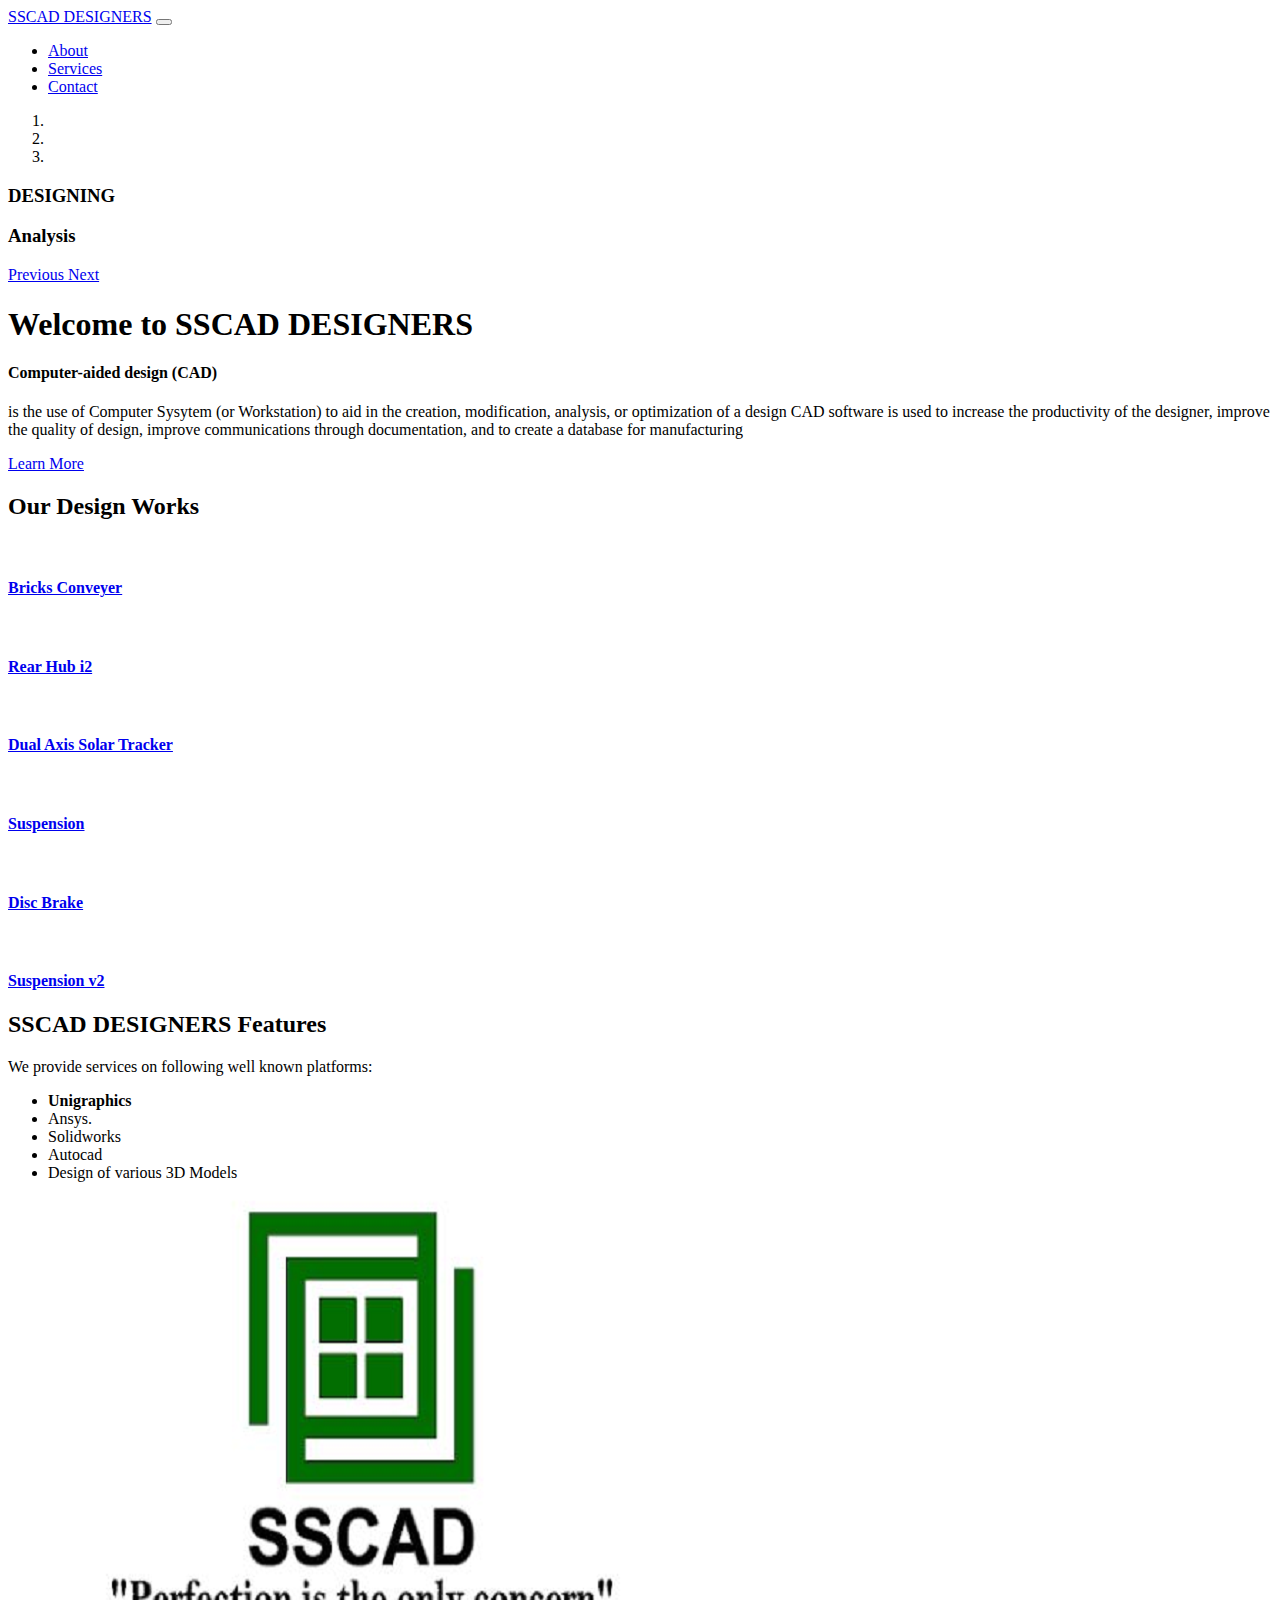
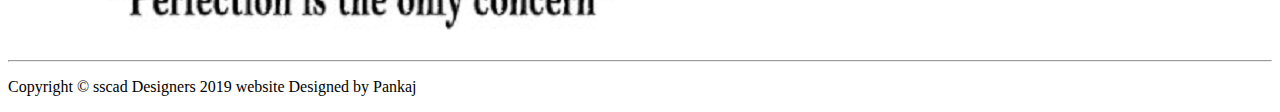
==== index.html @ 49ea06be "new logo" ====
<!DOCTYPE html>
<html lang="en">

  <head>

    <meta charset="utf-8">
    <meta name="viewport" content="width=device-width, initial-scale=1, shrink-to-fit=no">
    <meta name="description" content="">
    <meta name="author" content="">

    <title>SSCAD DESIGNERS</title>

    <!-- Bootstrap core CSS -->
    <link href="vendor/bootstrap/css/bootstrap.min.css" rel="stylesheet">

    <!-- Custom styles for this template -->
    <link href="css/modern-business.css" rel="stylesheet">

  </head>

  <body>

    <!-- Navigation -->
    <nav class="navbar fixed-top navbar-expand-lg navbar-dark bg-dark fixed-top">
      <div class="container">
        <a class="navbar-brand" href="index.html">SSCAD DESIGNERS</a>
        <button class="navbar-toggler navbar-toggler-right" type="button" data-toggle="collapse" data-target="#navbarResponsive" aria-controls="navbarResponsive" aria-expanded="false" aria-label="Toggle navigation">
          <span class="navbar-toggler-icon"></span>
        </button>
        <div class="collapse navbar-collapse" id="navbarResponsive">
          <ul class="navbar-nav ml-auto">
            <li class="nav-item">
              <a class="nav-link" href="about.html">About</a>
            </li>
            <li class="nav-item">
              <a class="nav-link" href="services.html">Services</a>
            </li>
            <li class="nav-item">
              <a class="nav-link" href="contact.html">Contact</a>
            </li>
           
          </ul>
        </div>
      </div>
    </nav>

    <header>
      <div id="carouselExampleIndicators" class="carousel slide" data-ride="carousel">
        <ol class="carousel-indicators">
          <li data-target="#carouselExampleIndicators" data-slide-to="0" class="active"></li>
          <li data-target="#carouselExampleIndicators" data-slide-to="1"></li>
          <li data-target="#carouselExampleIndicators" data-slide-to="2"></li>
        </ol>
        <div class="carousel-inner" role="listbox">
          <!-- Slide One - Set the background image for this slide in the line below -->
          <div class="carousel-item active" style="background-image: url('./img/front.jpg');">
            <div class="carousel-caption d-none d-md-block">
              <h3 style="color: black; font-weight=bold;">DESIGNING</h3>
  
            </div>
          </div>
          <!-- Slide Two - Set the background image for this slide in the line below -->
          <div class="carousel-item" style="background-image: url('./img/ana.jpg');">
            <div class="carousel-caption d-none d-md-block">
              <h3 style="color: black; font-weight=bold;">Analysis</h3>
             
            </div>
          </div>
          <!-- Slide Three - Set the background image for this slide in the line below -->
          <div class="carousel-item" style="background-image: url('./img/cog.jpg');">
            <div class="carousel-caption d-none d-md-block">
              
            </div>
          </div>
        </div>
        <a class="carousel-control-prev" href="#carouselExampleIndicators" role="button" data-slide="prev">
          <span class="carousel-control-prev-icon" aria-hidden="true"></span>
          <span class="sr-only">Previous</span>
        </a>
        <a class="carousel-control-next" href="#carouselExampleIndicators" role="button" data-slide="next">
          <span class="carousel-control-next-icon" aria-hidden="true"></span>
          <span class="sr-only">Next</span>
        </a>
      </div>
    </header>

    <!-- Page Content -->
    <div class="container">

      <h1 class="my-4">Welcome to SSCAD DESIGNERS</h1>

      <!-- Marketing Icons Section -->
      <div class="row">
        <div class="col-lg-4 mb-4">
          <div class="card h-100">
            <h4 class="card-header">Computer-aided design (CAD) </h4>
            <div class="card-body">
              <p class="card-text"> is the use of Computer Sysytem  (or Workstation) to aid in the creation, modification, analysis, or optimization of a design  CAD software is used to increase the productivity of the designer, improve the quality of design, improve communications through documentation, and to create a database for manufacturing </p>
            </div>
            <div class="card-footer">
              <a href="#" class="btn btn-primary">Learn More</a>
            </div>
          </div>
        </div>
        </div>
      </div>
      <!-- /.row -->

      <!-- Portfolio Section -->
      <h2>Our Design Works</h2>

      <div class="row">
        <div class="col-lg-4 col-sm-6 portfolio-item">
          <div class="card h-100">
            <a href="#"><img class="card-img-top" src="./img/bricks2.jpg" alt=""></a>
            <div class="card-body">
              <h4 class="card-title">
                <a href="#">Bricks Conveyer</a>
              </h4>
              <p class="card-text"></p>
            </div>
          </div>
        </div>
        <div class="col-lg-4 col-sm-6 portfolio-item">
          <div class="card h-100">
            <a href="#"><img class="card-img-top" src="./img/rear.jpg" alt=""></a>
            <div class="card-body">
              <h4 class="card-title">
                <a href="#">Rear Hub i2</a>
              </h4>
              <p class="card-text"></p>
            </div>
          </div>
        </div>
        <div class="col-lg-4 col-sm-6 portfolio-item">
          <div class="card h-100">
            <a href="#"><img class="card-img-top" src="./img/solar.png" alt=""></a>
            <div class="card-body">
              <h4 class="card-title">
                <a href="#">Dual Axis Solar Tracker</a>
              </h4>
              <p class="card-text"></p>
            </div>
          </div>
        </div>
        <div class="col-lg-4 col-sm-6 portfolio-item">
          <div class="card h-100">
            <a href="#"><img class="card-img-top" src="./img/susp.jpg" alt=""></a>
            <div class="card-body">
              <h4 class="card-title">
                <a href="#">Suspension</a>
              </h4>
			  <p class="card-text"></p>            </div>
          </div>
        </div>
        <div class="col-lg-4 col-sm-6 portfolio-item">
          <div class="card h-100">
            <a href="#"><img class="card-img-top" src="./img/disc.jpg" alt=""></a>
            <div class="card-body">
              <h4 class="card-title">
                <a href="#">Disc Brake</a>
              </h4>
			  <p class="card-text"></p>
			  </div>
          </div>
        </div>
        <div class="col-lg-4 col-sm-6 portfolio-item">
          <div class="card h-100">
            <a href="#"><img class="card-img-top" src="./img/ssp2.png" alt=""></a>
            <div class="card-body">
              <h4 class="card-title">
                <a href="#">Suspension v2</a>
              </h4>
           <p class="card-text"></p>
	       </div>
          </div>
        </div>
      </div>
      <!-- /.row -->

      <!-- Features Section -->
      <div class="row">
        <div class="col-lg-6">
          <h2>SSCAD DESIGNERS Features</h2>
          <p>We provide services on following well known platforms:</p>
          <ul>
            <li>
              <strong>Unigraphics</strong>
            </li>
            <li>Ansys.</li>
            <li>Solidworks</li>
            <li>Autocad</li>
            <li>Design of various 3D Models </li>
          </ul>
              </div>
        <div class="col-lg-6">
          <img class="img-fluid rounded" src="./img/logo1.png" alt="">
        </div>
      </div>
      <!-- /.row -->

      <hr>

      <!-- Call to Action Section -->
      

    </div>
    <!-- /.container -->

    <!-- Footer -->
    <footer class="py-5 bg-dark">
      <div class="container">
        <p class="m-0 text-center text-white">Copyright &copy; sscad Designers 2019  website Designed by Pankaj </p>
      </div>
      <!-- /.container -->
    </footer>

    <!-- Bootstrap core JavaScript -->
    <script src="vendor/jquery/jquery.min.js"></script>
    <script src="vendor/bootstrap/js/bootstrap.bundle.min.js"></script>

  </body>

</html>
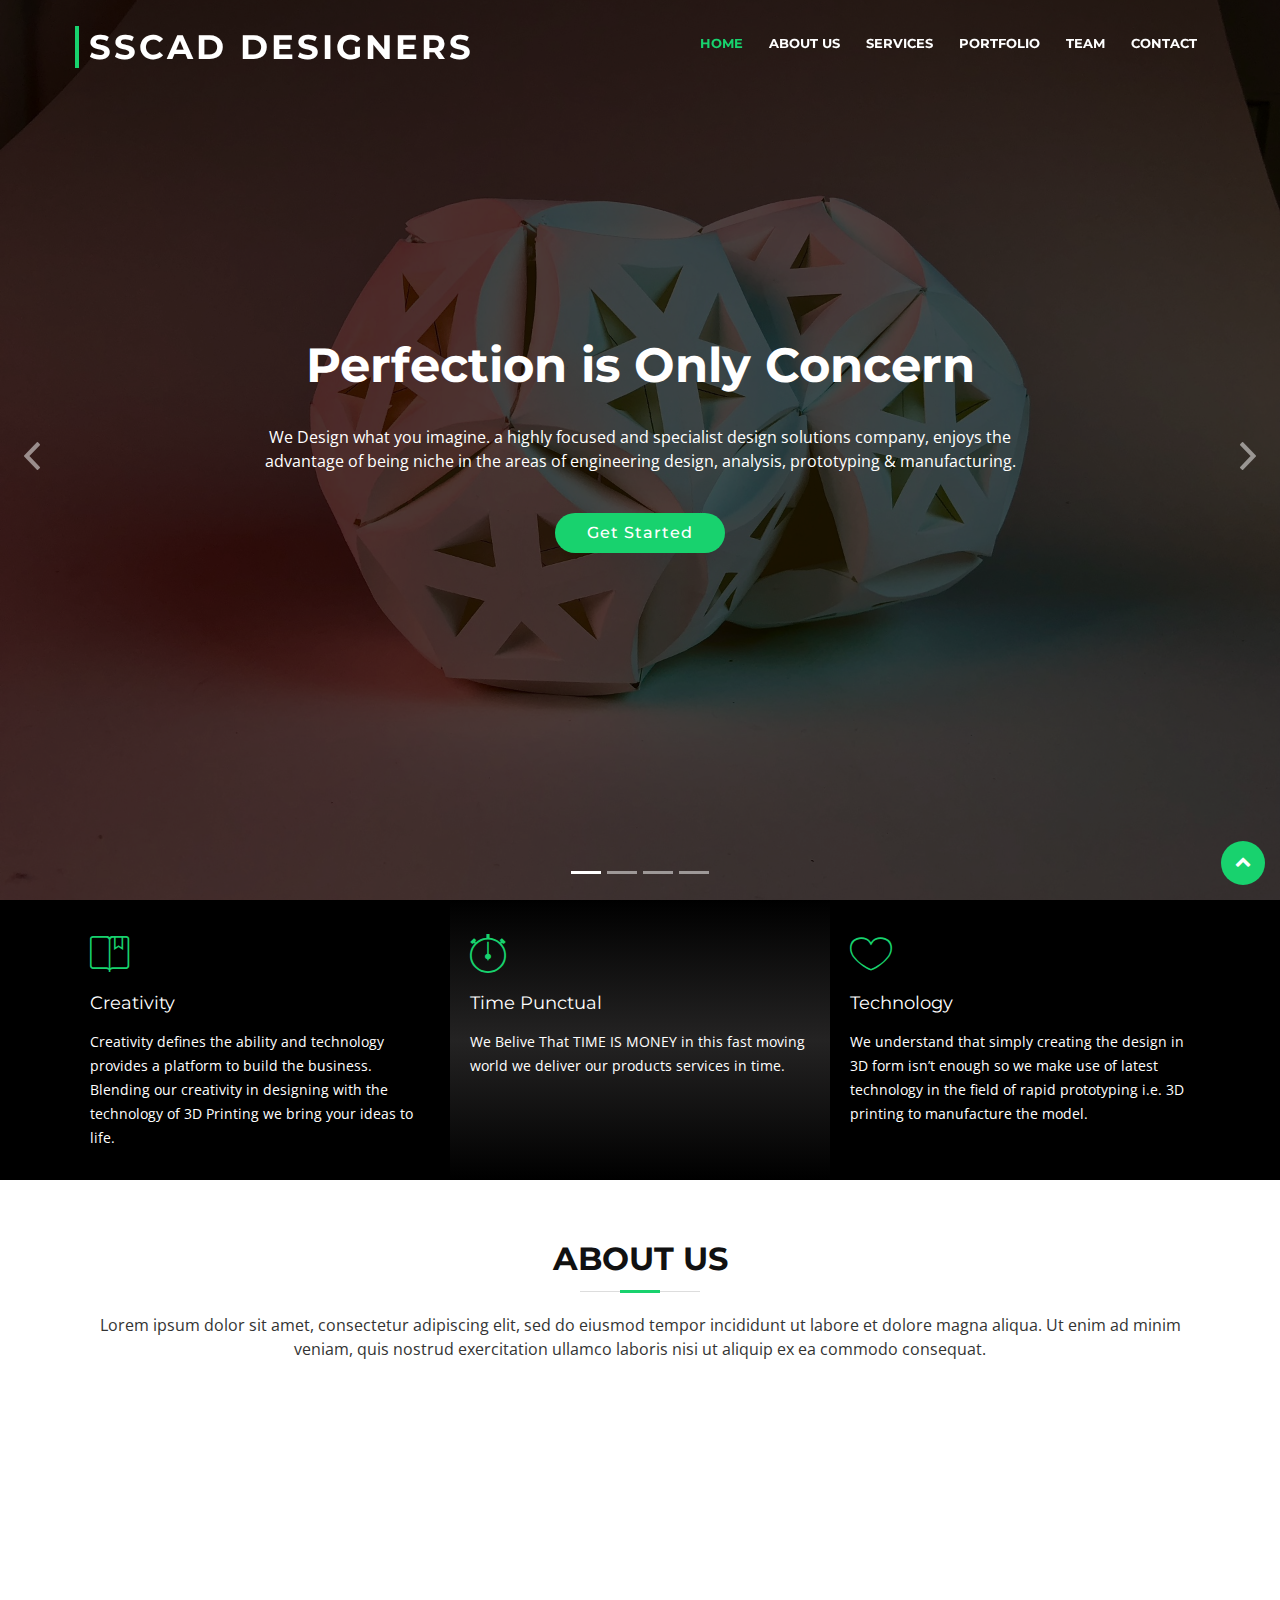
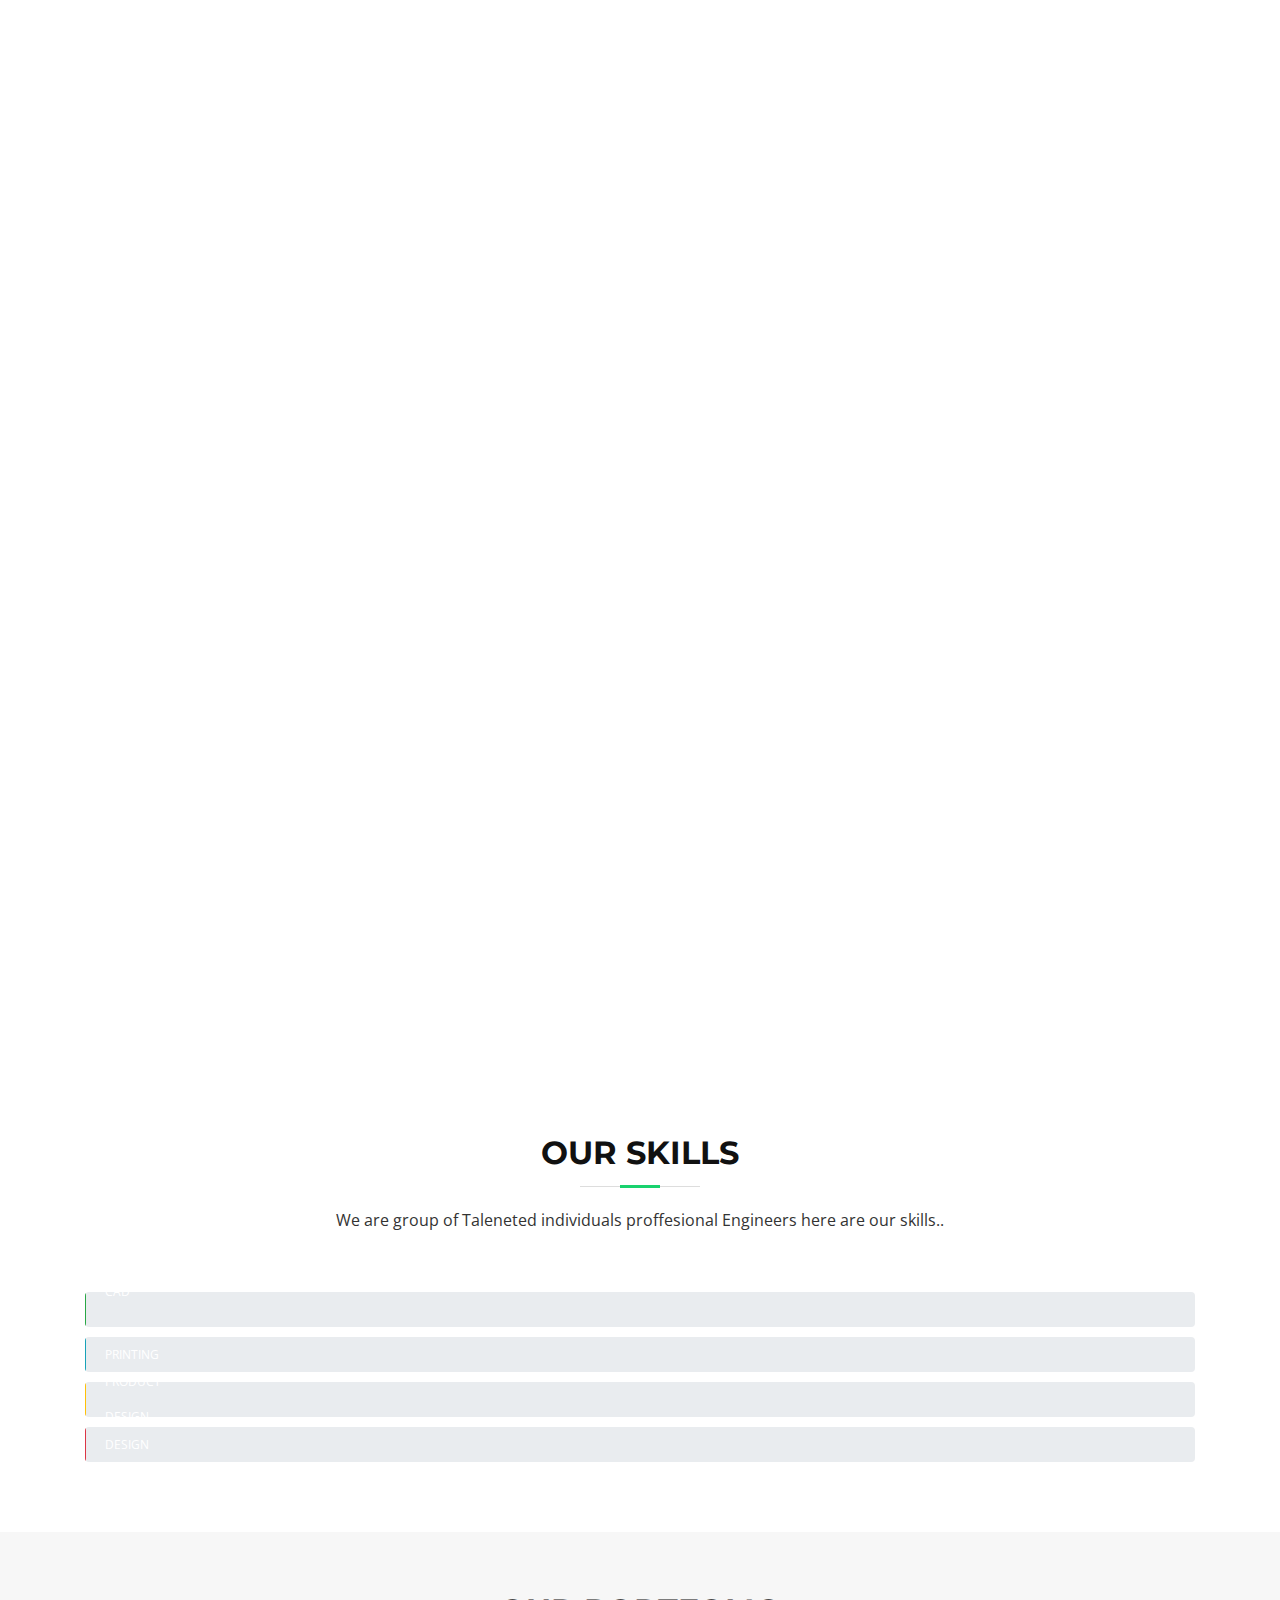
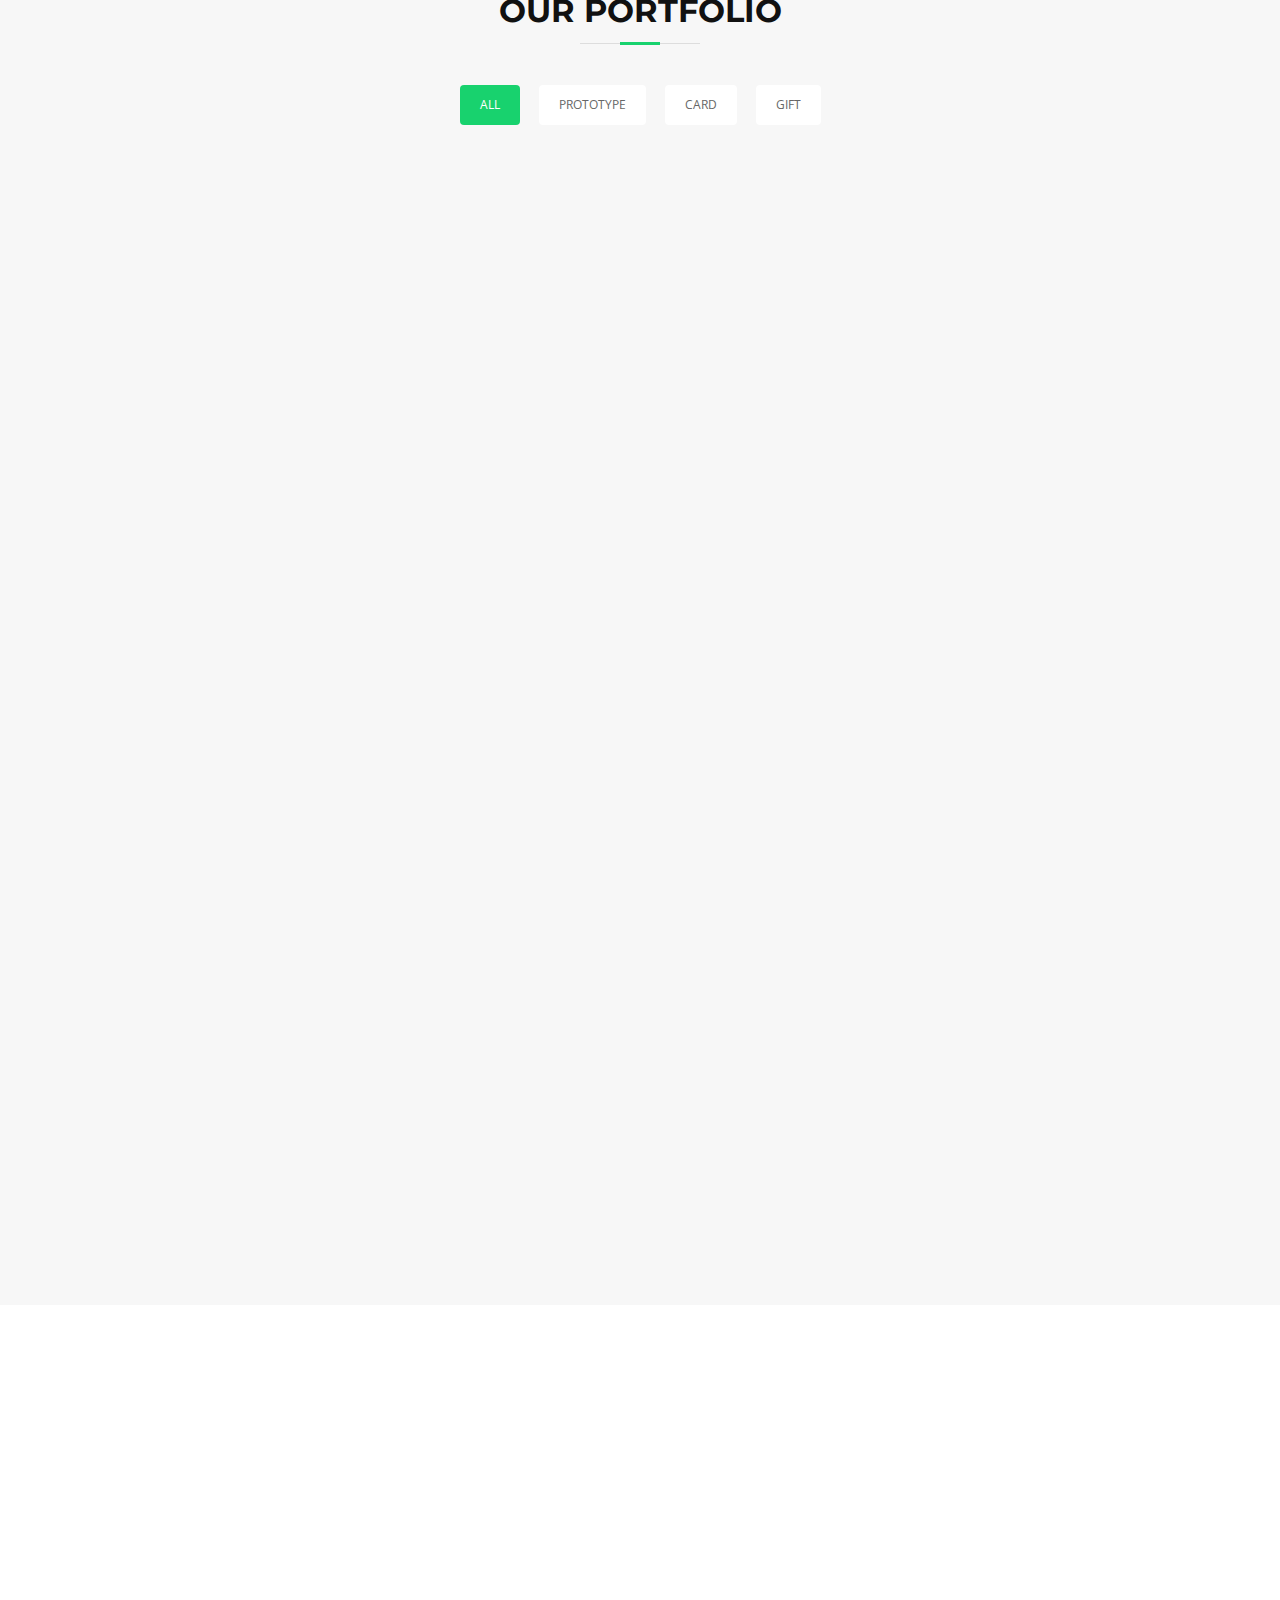
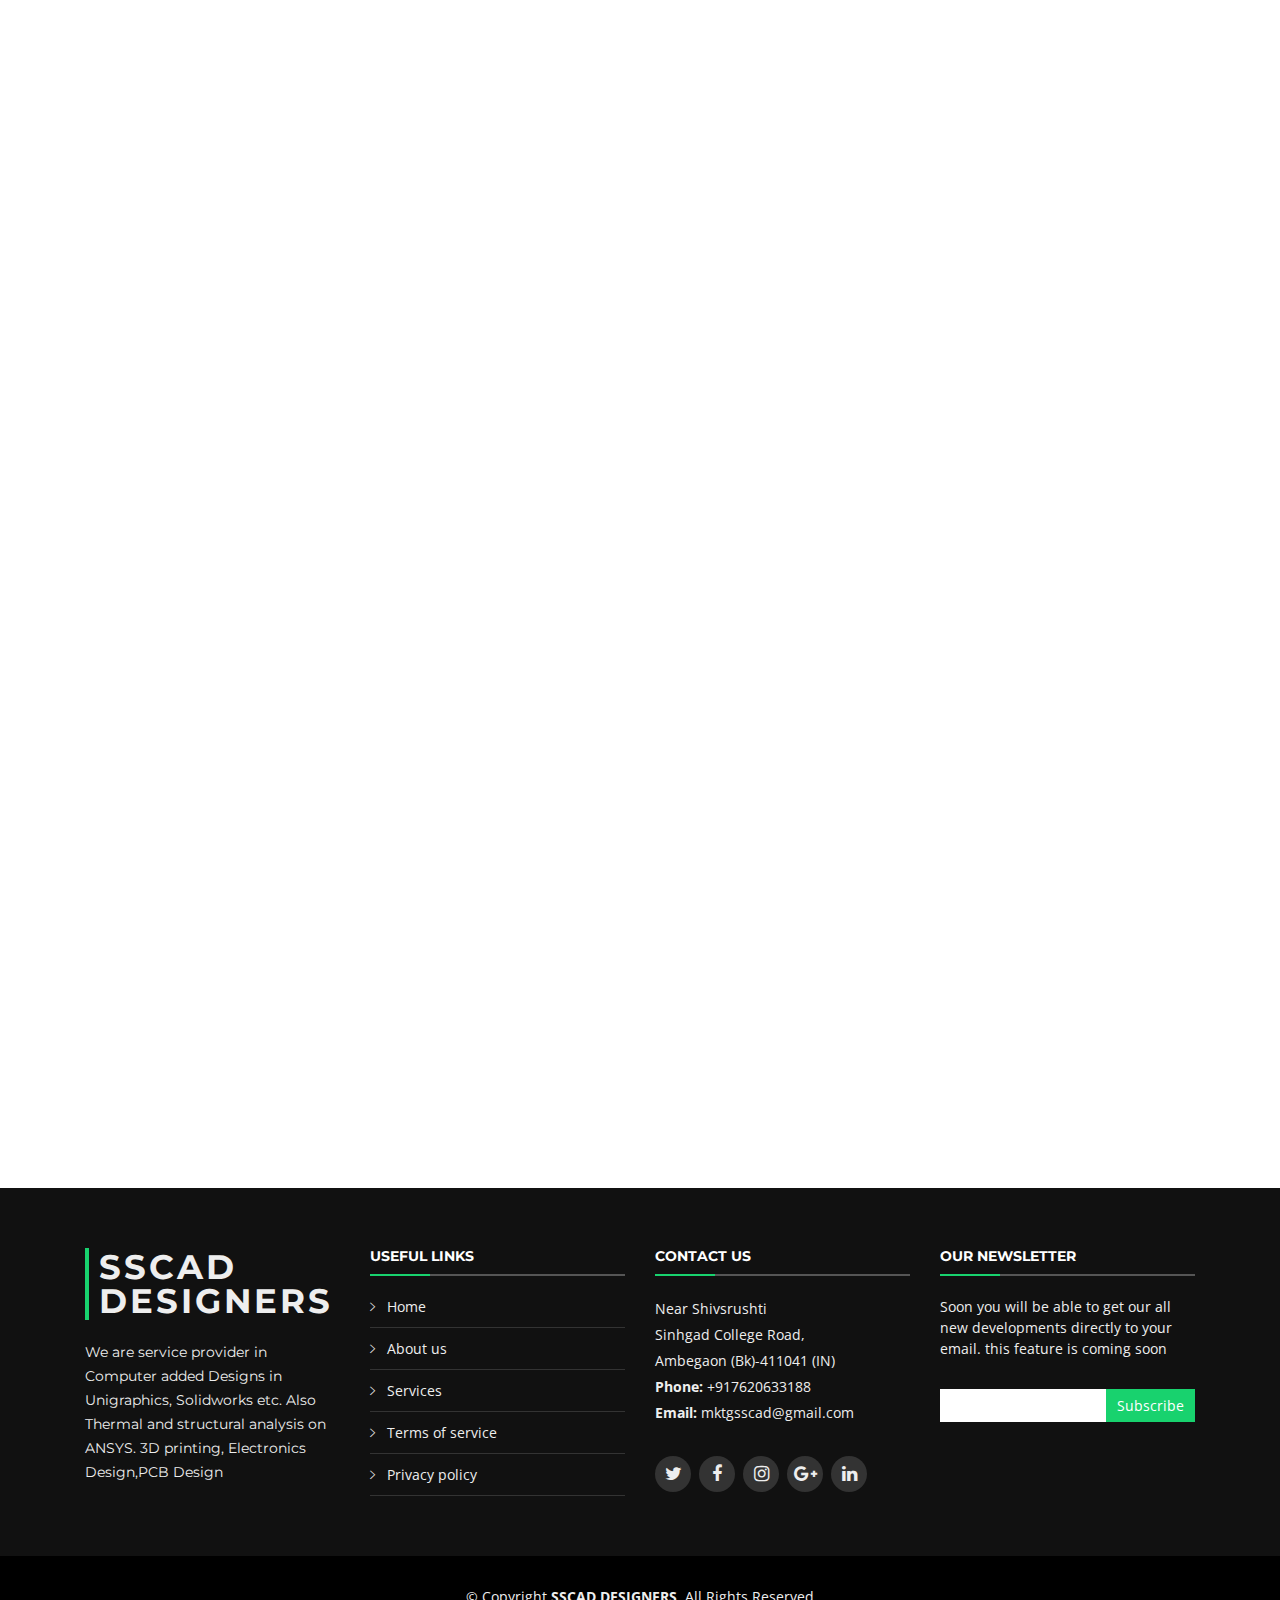
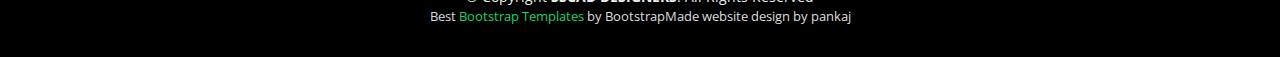
==== commit 02e23eb6: "new site online" ====
--- a/index.html
+++ b/index.html
@@ -1,224 +1,701 @@
 <!DOCTYPE html>
 <html lang="en">
-
-  <head>
-
-    <meta charset="utf-8">
-    <meta name="viewport" content="width=device-width, initial-scale=1, shrink-to-fit=no">
-    <meta name="description" content="">
-    <meta name="author" content="">
-
-    <title>SSCAD DESIGNERS</title>
-
-    <!-- Bootstrap core CSS -->
-    <link href="vendor/bootstrap/css/bootstrap.min.css" rel="stylesheet">
-
-    <!-- Custom styles for this template -->
-    <link href="css/modern-business.css" rel="stylesheet">
-
-  </head>
-
-  <body>
-
-    <!-- Navigation -->
-    <nav class="navbar fixed-top navbar-expand-lg navbar-dark bg-dark fixed-top">
-      <div class="container">
-        <a class="navbar-brand" href="index.html">SSCAD DESIGNERS</a>
-        <button class="navbar-toggler navbar-toggler-right" type="button" data-toggle="collapse" data-target="#navbarResponsive" aria-controls="navbarResponsive" aria-expanded="false" aria-label="Toggle navigation">
-          <span class="navbar-toggler-icon"></span>
-        </button>
-        <div class="collapse navbar-collapse" id="navbarResponsive">
-          <ul class="navbar-nav ml-auto">
-            <li class="nav-item">
-              <a class="nav-link" href="about.html">About</a>
-            </li>
-            <li class="nav-item">
-              <a class="nav-link" href="services.html">Services</a>
-            </li>
-            <li class="nav-item">
-              <a class="nav-link" href="contact.html">Contact</a>
-            </li>
-           
-          </ul>
-        </div>
-      </div>
-    </nav>
-
-    <header>
-      <div id="carouselExampleIndicators" class="carousel slide" data-ride="carousel">
-        <ol class="carousel-indicators">
-          <li data-target="#carouselExampleIndicators" data-slide-to="0" class="active"></li>
-          <li data-target="#carouselExampleIndicators" data-slide-to="1"></li>
-          <li data-target="#carouselExampleIndicators" data-slide-to="2"></li>
-        </ol>
+<head>
+  <meta charset="utf-8">
+  <title>SSCAD DESIGNERS</title>
+  <meta content="width=device-width, initial-scale=1.0" name="viewport">
+  <meta content="" name="keywords">
+  <meta content="" name="description">
+
+  <!-- Favicons -->
+  <link href="img/favicon.png" rel="icon">
+  <link href="img/apple-touch-icon.png" rel="apple-touch-icon">
+
+  <!-- Google Fonts -->
+  <link href="https://fonts.googleapis.com/css?family=Open+Sans:300,300i,400,400i,700,700i|Montserrat:300,400,500,700" rel="stylesheet">
+
+  <!-- Bootstrap CSS File -->
+  <link href="lib/bootstrap/css/bootstrap.min.css" rel="stylesheet">
+
+  <!-- Libraries CSS Files -->
+  <link href="lib/font-awesome/css/font-awesome.min.css" rel="stylesheet">
+  <link href="lib/animate/animate.min.css" rel="stylesheet">
+  <link href="lib/ionicons/css/ionicons.min.css" rel="stylesheet">
+  <link href="lib/owlcarousel/assets/owl.carousel.min.css" rel="stylesheet">
+  <link href="lib/lightbox/css/lightbox.min.css" rel="stylesheet">
+
+  <!-- Main Stylesheet File -->
+  <link href="css/style.css" rel="stylesheet">
+
+  <!-- =======================================================
+    Theme Name: BizPage
+    Theme URL: https://bootstrapmade.com/bizpage-bootstrap-business-template/
+    Author: BootstrapMade.com
+    License: https://bootstrapmade.com/license/
+  ======================================================= -->
+</head>
+
+<body>
+
+  <!--==========================
+    Header
+  ============================-->
+  <header id="header">
+    <div class="container-fluid">
+
+      <div id="logo" class="pull-left">
+        <h1><a href="#intro" class="scrollto">SSCAD DESIGNERS</a></h1>
+        <!-- Uncomment below if you prefer to use an image logo -->
+        <!-- <a href="#intro"><img src="img/logo.png" alt="" title="" /></a>-->
+      </div>
+
+      <nav id="nav-menu-container">
+        <ul class="nav-menu">
+          <li class="menu-active"><a href="#intro">Home</a></li>
+          <li><a href="#about">About Us</a></li>
+          <li><a href="#services">Services</a></li>
+          <li><a href="#portfolio">Portfolio</a></li>
+          <li><a href="#team">Team</a></li>
+         
+          <li><a href="#contact">Contact</a></li>
+        </ul>
+      </nav><!-- #nav-menu-container -->
+    </div>
+  </header><!-- #header -->
+
+  <!--==========================
+    Intro Section
+  ============================-->
+  <section id="intro">
+    <div class="intro-container">
+      <div id="introCarousel" class="carousel  slide carousel-fade" data-ride="carousel">
+
+        <ol class="carousel-indicators"></ol>
+
         <div class="carousel-inner" role="listbox">
-          <!-- Slide One - Set the background image for this slide in the line below -->
-          <div class="carousel-item active" style="background-image: url('./img/front.jpg');">
-            <div class="carousel-caption d-none d-md-block">
-              <h3 style="color: black; font-weight=bold;">DESIGNING</h3>
-  
-            </div>
-          </div>
-          <!-- Slide Two - Set the background image for this slide in the line below -->
-          <div class="carousel-item" style="background-image: url('./img/ana.jpg');">
-            <div class="carousel-caption d-none d-md-block">
-              <h3 style="color: black; font-weight=bold;">Analysis</h3>
-             
-            </div>
-          </div>
-          <!-- Slide Three - Set the background image for this slide in the line below -->
-          <div class="carousel-item" style="background-image: url('./img/cog.jpg');">
-            <div class="carousel-caption d-none d-md-block">
-              
-            </div>
-          </div>
-        </div>
-        <a class="carousel-control-prev" href="#carouselExampleIndicators" role="button" data-slide="prev">
-          <span class="carousel-control-prev-icon" aria-hidden="true"></span>
+
+          <div class="carousel-item active" style="background-image: url('img/intro-carousel/1.jpg');">
+            <div class="carousel-container">
+              <div class="carousel-content">
+                <h2>Perfection is Only Concern</h2>
+                <p>We Design what you imagine. a highly focused and specialist design solutions company, enjoys the advantage of being niche in the areas of engineering design, analysis, prototyping & manufacturing. </p>
+                <a href="#featured-services" class="btn-get-started scrollto">Get Started</a>
+              </div>
+            </div>
+          </div>
+
+          <div class="carousel-item" style="background-image: url('img/intro-carousel/2.jpg');">
+            <div class="carousel-container">
+              <div class="carousel-content">
+                <h2>3D printing</h2>
+                <p>3D printing is going to catapult us into the future, but rather that it’s actually going to connect us with our heritage, and it’s going to usher in a new era of localized, distributed manufacturing that is actually based on digital fabrication.</p>
+                <a href="#featured-services" class="btn-get-started scrollto">Get Started</a>
+              </div>
+            </div>
+          </div>
+
+          <div class="carousel-item" style="background-image: url('img/intro-carousel/3.jpg');">
+            <div class="carousel-container">
+              <div class="carousel-content">
+                <h2>Computer added designing</h2>
+                <p>CAD the use of Computer System  (or Workstation) to aid in the creation, modification, analysis, or optimization of a design  CAD software is used to increase the productivity of the designer, improve the quality of design. We offer 3D CAD modeling as well as mechanical engineering drafting services.</p>
+                <a href="#featured-services" class="btn-get-started scrollto">Get Started</a>
+              </div>
+            </div>
+          </div>
+		  
+		  
+		  <div class="carousel-item" style="background-image: url('img/intro-carousel/4.jpg');">
+            <div class="carousel-container">
+              <div class="carousel-content">
+                <h2>Electronics Product Design</h2>
+                <p>We provide Complete solution for your Electronic product need, Microcontroller based Embedded Electronics products.</p>
+                <a href="#featured-services" class="btn-get-started scrollto">Get Started</a>
+              </div>
+            </div>
+          </div>
+         
+
+        </div>
+
+        <a class="carousel-control-prev" href="#introCarousel" role="button" data-slide="prev">
+          <span class="carousel-control-prev-icon ion-chevron-left" aria-hidden="true"></span>
           <span class="sr-only">Previous</span>
         </a>
-        <a class="carousel-control-next" href="#carouselExampleIndicators" role="button" data-slide="next">
-          <span class="carousel-control-next-icon" aria-hidden="true"></span>
+
+        <a class="carousel-control-next" href="#introCarousel" role="button" data-slide="next">
+          <span class="carousel-control-next-icon ion-chevron-right" aria-hidden="true"></span>
           <span class="sr-only">Next</span>
         </a>
-      </div>
-    </header>
-
-    <!-- Page Content -->
+
+      </div>
+    </div>
+  </section><!-- #intro -->
+
+  <main id="main">
+
+    <!--==========================
+      Featured Services Section
+    ============================-->
+    <section id="featured-services">
+      <div class="container">
+        <div class="row">
+
+          <div class="col-lg-4 box">
+            <i class="ion-ios-bookmarks-outline"></i>
+            <h4 class="title"><a href="">Creativity</a></h4>
+            <p class="description">Creativity defines the ability and technology provides a platform to build the business. Blending our creativity in designing with the technology of 3D Printing we bring your ideas to life.</p>
+          </div>
+
+          <div class="col-lg-4 box box-bg">
+            <i class="ion-ios-stopwatch-outline"></i>
+            <h4 class="title"><a href="">Time Punctual</a></h4>
+            <p class="description">We Belive That TIME IS MONEY in this fast moving world we deliver our products services in time.</p>
+          </div>
+
+          <div class="col-lg-4 box">
+            <i class="ion-ios-heart-outline"></i>
+            <h4 class="title"><a href="">Technology</a></h4>
+            <p class="description">We understand that simply creating the design in 3D form isn’t enough so we make use of latest technology in the field of rapid prototyping i.e. 3D printing to manufacture the model.</p>
+          </div>
+
+        </div>
+      </div>
+    </section><!-- #featured-services -->
+
+    <!--==========================
+      About Us Section
+    ============================-->
+    <section id="about">
+      <div class="container">
+
+        <header class="section-header">
+          <h3>About Us</h3>
+          <p>Lorem ipsum dolor sit amet, consectetur adipiscing elit, sed do eiusmod tempor incididunt ut labore et dolore magna aliqua. Ut enim ad minim veniam, quis nostrud exercitation ullamco laboris nisi ut aliquip ex ea commodo consequat.</p>
+        </header>
+
+        <div class="row about-cols">
+
+          <div class="col-md-4 wow fadeInUp">
+            <div class="about-col">
+              <div class="img">
+                <img src="img/about-mission.jpg" alt="" class="img-fluid">
+                <div class="icon"><i class="ion-ios-speedometer-outline"></i></div>
+              </div>
+              <h2 class="title"><a href="#">Our Mission</a></h2>
+              <p>
+                To became a catalyst between creative minds and technology.
+              </p>
+            </div>
+          </div>
+
+          <div class="col-md-4 wow fadeInUp" data-wow-delay="0.1s">
+            <div class="about-col">
+              <div class="img">
+                <img src="img/logo1.png" alt="" class="img-fluid">
+                <div class="icon"><i class="ion-ios-list-outline"></i></div>
+              </div>
+              <h2 class="title"><a href="#">Our Plan</a></h2>
+              <p>
+                The Plan is to conquer the world using engineering skills and 3D printing.
+              </p>
+            </div>
+          </div>
+
+          <div class="col-md-4 wow fadeInUp" data-wow-delay="0.2s">
+            <div class="about-col">
+              <div class="img">
+                <img src="img/about-vision.jpg" alt="" class="img-fluid">
+                <div class="icon"><i class="ion-ios-eye-outline"></i></div>
+              </div>
+              <h2 class="title"><a href="#">Our Vision</a></h2>
+              <p>
+                The vision of sscad incorporated is world where every househole, bussines and school in india is benifiting from the 3D printing and latest technologies.
+              </p>
+            </div>
+          </div>
+
+        </div>
+
+      </div>
+    </section><!-- #about -->
+
+    <!--==========================
+      Services Section
+    ============================-->
+    <section id="services">
+      <div class="container">
+
+        <header class="section-header wow fadeInUp">
+          <h3>Services</h3>
+          <p>We are one of the few who provides a complete package of engineering product & services. Some of our services include:</p>
+        </header>
+
+        <div class="row">
+
+          <div class="col-lg-4 col-md-6 box wow bounceInUp" data-wow-duration="1.4s">
+            <div class="icon"><i class="ion-ios-analytics-outline"></i></div>
+            <h4 class="title"><a href="">3D Printing</a></h4>
+            <p class="description">Today, 3D printing technology is benefiting many sectors like automobile, engineering, Electrical, Electronics mechanical, medicine, architecture, gaming and education among others. It has reshaped the role of manufacturing for many companies through rapid prototyping.</p>
+          </div>
+          <div class="col-lg-4 col-md-6 box wow bounceInUp" data-wow-duration="1.4s">
+            <div class="icon"><i class="ion-ios-bookmarks-outline"></i></div>
+            <h4 class="title"><a href="">CAD Design</a></h4>
+            <p class="description">CAD CAM CAE - Mechanical design is extensively used in many applications, including automotive, ship building and aerospace industries, and in industrial design.</p>
+          </div>
+          <div class="col-lg-4 col-md-6 box wow bounceInUp" data-wow-duration="1.4s">
+            <div class="icon"><i class="ion-ios-paper-outline"></i></div>
+            <h4 class="title"><a href="">Electronicss Product Design</a></h4>
+            <p class="description">We design, prototype and develop diverse electronic hardware in a customized and highly precise manner. We are capable of converting your ideas or transform a functional diagram to an electronic circuit or product that can help an electronic device perform its functions. With a team of proficient engineers, we build phenomenal electronic design.</p>
+          </div>
+          <div class="col-lg-4 col-md-6 box wow bounceInUp" data-wow-delay="0.1s" data-wow-duration="1.4s">
+            <div class="icon"><i class="ion-ios-speedometer-outline"></i></div>
+            <h4 class="title"><a href="">PCB Design</a></h4>
+            <p class="description">PCB Designing is the one of the most important stage where the hardware designers’ circuit is transformed into a layout with the help of EDA (Electronics Design Auto machine) tools and to achieve the desired final electronic product along with various cross functional requirement.</p>
+          </div>
+          <div class="col-lg-4 col-md-6 box wow bounceInUp" data-wow-delay="0.1s" data-wow-duration="1.4s">
+            <div class="icon"><i class="ion-ios-barcode-outline"></i></div>
+            <h4 class="title"><a href="">Attractive Gifts Design</a></h4>
+            <p class="description"> Finding unique gifts can be tough and frustrating, but 3D printing can help you out with that. We’ve unearthed different gifts that you can customize and personalize to wow all your loved ones this holiday season… and for any other occasions to come.</p>
+          </div>
+          <div class="col-lg-4 col-md-6 box wow bounceInUp" data-wow-delay="0.1s" data-wow-duration="1.4s">
+            <div class="icon"><i class="ion-ios-people-outline"></i></div>
+            <h4 class="title"><a href="">Academic Engineering project consultation </a></h4>
+            <p class="description">We Provide Final Year academic Projects for all branches of Engineering, Diploma and M-Tech Students All the projects are developed according to IEEE Standards. We offer academic projects at various levels ranging from graduates to masters (Diploma, BE, M. Tech)</p>
+          </div>
+
+        </div>
+
+      </div>
+    </section><!-- #services -->
+
+   
+    <!--==========================
+      Skills Section
+    ============================-->
+    <section id="skills">
+      <div class="container">
+
+        <header class="section-header">
+          <h3>Our Skills</h3>
+          <p>We are group of Taleneted individuals proffesional Engineers here are our skills..</p>
+        </header>
+
+        <div class="skills-content">
+
+          <div class="progress">
+            <div class="progress-bar bg-success" role="progressbar" aria-valuenow="100" aria-valuemin="0" aria-valuemax="100">
+              <span class="skill">CAD  <i class="val">100%</i></span>
+            </div>
+          </div>
+
+          <div class="progress">
+            <div class="progress-bar bg-info" role="progressbar" aria-valuenow="90" aria-valuemin="0" aria-valuemax="100">
+              <span class="skill">3D printing <i class="val">90%</i></span>
+            </div>
+          </div>
+
+          <div class="progress">
+            <div class="progress-bar bg-warning" role="progressbar" aria-valuenow="95" aria-valuemin="0" aria-valuemax="100">
+              <span class="skill">Electronics Product Design <i class="val">95%</i></span>
+            </div>
+          </div>
+
+          <div class="progress">
+            <div class="progress-bar bg-danger" role="progressbar" aria-valuenow="94" aria-valuemin="0" aria-valuemax="100">
+              <span class="skill">PCB Design <i class="val">94%</i></span>
+            </div>
+          </div>
+
+        </div>
+
+      </div>
+    </section>
+
+   
+
+    <!--==========================
+      Portfolio Section
+    ============================-->
+    <section id="portfolio"  class="section-bg" >
+      <div class="container">
+
+        <header class="section-header">
+          <h3 class="section-title">Our Portfolio</h3>
+        </header>
+
+        <div class="row">
+          <div class="col-lg-12">
+            <ul id="portfolio-flters">
+              <li data-filter="*" class="filter-active">All</li>
+              <li data-filter=".filter-app">Prototype</li>
+              <li data-filter=".filter-card">Card</li>
+              <li data-filter=".filter-web">Gift</li>
+            </ul>
+          </div>
+        </div>
+
+        <div class="row portfolio-container">
+
+          <div class="col-lg-4 col-md-6 portfolio-item filter-app wow fadeInUp">
+            <div class="portfolio-wrap">
+              <figure>
+                <img src="img/portfolio/app1.jpg" class="img-fluid" alt="">
+                <a href="img/portfolio/app1.jpg" data-lightbox="portfolio" data-title="App 1" class="link-preview" title="Preview"><i class="ion ion-eye"></i></a>
+                <a href="#" class="link-details" title="More Details"><i class="ion ion-android-open"></i></a>
+              </figure>
+
+              <div class="portfolio-info">
+                <h4><a href="#">Prototype</a></h4>
+                <p>Product Developer use it to verify results</p>
+              </div>
+            </div>
+          </div>
+
+          <div class="col-lg-4 col-md-6 portfolio-item filter-web wow fadeInUp" data-wow-delay="0.1s">
+            <div class="portfolio-wrap">
+              <figure>
+                <img src="img/portfolio/web3.jpg" class="img-fluid" alt="">
+                <a href="img/portfolio/web3.jpg" class="link-preview" data-lightbox="portfolio" data-title="Web 3" title="Preview"><i class="ion ion-eye"></i></a>
+                <a href="#" class="link-details" title="More Details"><i class="ion ion-android-open"></i></a>
+              </figure>
+
+              <div class="portfolio-info">
+                <h4><a href="#">Gift</a></h4>
+                <p>3d printed lamp</p>
+              </div>
+            </div>
+          </div>
+
+          <div class="col-lg-4 col-md-6 portfolio-item filter-app wow fadeInUp" data-wow-delay="0.2s">
+            <div class="portfolio-wrap">
+              <figure>
+                <img src="img/portfolio/app2.jpg" class="img-fluid" alt="">
+                <a href="img/portfolio/app2.jpg" class="link-preview" data-lightbox="portfolio" data-title="App 2" title="Preview"><i class="ion ion-eye"></i></a>
+                <a href="#" class="link-details" title="More Details"><i class="ion ion-android-open"></i></a>
+              </figure>
+
+              <div class="portfolio-info">
+                <h4><a href="#">Engineering Projects</a></h4>
+                <p>Engineering Students use for the Implementation of final year project</p>
+              </div>
+            </div>
+          </div>
+
+          <div class="col-lg-4 col-md-6 portfolio-item filter-card wow fadeInUp">
+            <div class="portfolio-wrap">
+              <figure>
+                <img src="img/portfolio/card2.jpg" class="img-fluid" alt="">
+                <a href="img/portfolio/card2.jpg" class="link-preview" data-lightbox="portfolio" data-title="Card 2" title="Preview"><i class="ion ion-eye"></i></a>
+                <a href="#" class="link-details" title="More Details"><i class="ion ion-android-open"></i></a>
+              </figure>
+
+              <div class="portfolio-info">
+                <h4><a href="#">Card 2</a></h4>
+                <p>Card</p>
+              </div>
+            </div>
+          </div>
+
+          <div class="col-lg-4 col-md-6 portfolio-item filter-web wow fadeInUp" data-wow-delay="0.1s">
+            <div class="portfolio-wrap">
+              <figure>
+                <img src="img/portfolio/web2.jpg" class="img-fluid" alt="">
+                <a href="img/portfolio/web2.jpg" class="link-preview" data-lightbox="portfolio" data-title="Web 2" title="Preview"><i class="ion ion-eye"></i></a>
+                <a href="#" class="link-details" title="More Details"><i class="ion ion-android-open"></i></a>
+              </figure>
+
+              <div class="portfolio-info">
+                <h4><a href="#">Cute Plant pot</a></h4>
+                <p></p>
+              </div>
+            </div>
+          </div>
+
+          <div class="col-lg-4 col-md-6 portfolio-item filter-app wow fadeInUp" data-wow-delay="0.2s">
+            <div class="portfolio-wrap">
+              <figure>
+                <img src="img/portfolio/app3.jpg" class="img-fluid" alt="">
+                <a href="img/portfolio/app3.jpg" class="link-preview" data-lightbox="portfolio" data-title="App 3" title="Preview"><i class="ion ion-eye"></i></a>
+                <a href="#" class="link-details" title="More Details"><i class="ion ion-android-open"></i></a>
+              </figure>
+
+              <div class="portfolio-info">
+                <h4><a href="#">AutoMobile</a></h4>
+                <p>Showcase of product prototype</p>
+              </div>
+            </div>
+          </div>
+
+          <div class="col-lg-4 col-md-6 portfolio-item filter-card wow fadeInUp">
+            <div class="portfolio-wrap">
+              <figure>
+                <img src="img/portfolio/card1.jpg" class="img-fluid" alt="">
+                <a href="img/portfolio/card1.jpg" class="link-preview" data-lightbox="portfolio" data-title="Card 1" title="Preview"><i class="ion ion-eye"></i></a>
+                <a href="#" class="link-details" title="More Details"><i class="ion ion-android-open"></i></a>
+              </figure>
+
+              <div class="portfolio-info">
+                <h4><a href="#">Card 1</a></h4>
+                <p>Card</p>
+              </div>
+            </div>
+          </div>
+
+          <div class="col-lg-4 col-md-6 portfolio-item filter-card wow fadeInUp" data-wow-delay="0.1s">
+            <div class="portfolio-wrap">
+              <figure>
+                <img src="img/portfolio/card3.jpg" class="img-fluid" alt="">
+                <a href="img/portfolio/card3.jpg" class="link-preview" data-lightbox="portfolio" data-title="Card 3" title="Preview"><i class="ion ion-eye"></i></a>
+                <a href="#" class="link-details" title="More Details"><i class="ion ion-android-open"></i></a>
+              </figure>
+
+              <div class="portfolio-info">
+                <h4><a href="#">Card 3</a></h4>
+                <p>Card</p>
+              </div>
+            </div>
+          </div>
+
+          <div class="col-lg-4 col-md-6 portfolio-item filter-web wow fadeInUp" data-wow-delay="0.2s">
+            <div class="portfolio-wrap">
+              <figure>
+                <img src="img/portfolio/web1.jpg" class="img-fluid" alt="">
+                <a href="img/portfolio/web1.jpg" class="link-preview" data-lightbox="portfolio" data-title="Web 1" title="Preview"><i class="ion ion-eye"></i></a>
+                <a href="#" class="link-details" title="More Details"><i class="ion ion-android-open"></i></a>
+              </figure>
+
+              <div class="portfolio-info">
+                <h4><a href="#">3D sclupture</a></h4>
+                <p>Cafe Restaurant owner use to decorate</p>
+              </div>
+            </div>
+          </div>
+
+        </div>
+
+      </div>
+    </section><!-- #portfolio -->
+
+   
+
+    <!--==========================
+      Team Section
+    ============================-->
+	
+    <section id="team">
+      <div class="container">
+        <div class="section-header wow fadeInUp">
+          <h3>Team</h3>
+          <p>young and dynamic team.</p>
+        </div>
+
+        <div class="row">
+          <div class="col-lg-3 col-md-6 wow fadeInUp" data-wow-delay="0.1s">
+            <div class="member">
+              <img src="img/team-2.jpg" class="img-fluid" alt="">
+              <div class="member-info">
+                <div class="member-info-content">
+                  <h4>Swapnil Kathane</h4>
+                  <span>CO-Founder</span>
+                  <div class="social">
+                    <a href=""><i class="fa fa-twitter"></i></a>
+                    <a href=""><i class="fa fa-facebook"></i></a>
+                    <a href=""><i class="fa fa-google-plus"></i></a>
+                    <a href=""><i class="fa fa-linkedin"></i></a>
+                  </div>
+                </div>
+              </div>
+            </div>
+          </div>
+
+          <div class="col-lg-3 col-md-6 wow fadeInUp" data-wow-delay="0.2s">
+            <div class="member">
+              <img src="img/team-3.jpg" class="img-fluid" alt="">
+              <div class="member-info">
+                <div class="member-info-content">
+                  <h4>Shubham Nikhade</h4>
+                  <span>CO-Founder</span>
+                  <div class="social">
+                    <a href=""><i class="fa fa-twitter"></i></a>
+                    <a href=""><i class="fa fa-facebook"></i></a>
+                    <a href=""><i class="fa fa-google-plus"></i></a>
+                    <a href=""><i class="fa fa-linkedin"></i></a>
+                  </div>
+                </div>
+              </div>
+            </div>
+          </div>
+
+         
+        </div>
+		</div>
+    
+    </section><!-- #team -->
+	
+    <!--==========================
+      Contact Section
+    ============================-->
+    <section id="contact" class="section-bg wow fadeInUp">
+      <div class="container">
+
+        <div class="section-header">
+          <h3>Contact Us</h3>
+          <p>Feel Free to contact Us for your any requirements </p>
+        </div>
+
+        <div class="row contact-info">
+
+          <div class="col-md-4">
+            <div class="contact-address">
+              <i class="ion-ios-location-outline"></i>
+              <h3>Address</h3>
+              <address>Near Shivsrushti, Sinhgad College Road, Ambegaon (Bk)-411041</address>
+            </div>
+          </div>
+
+          <div class="col-md-4">
+            <div class="contact-phone">
+              <i class="ion-ios-telephone-outline"></i>
+              <h3>Phone Number</h3>
+              <p><a href="tel:+917620633188">+917620633188</a></p>
+            </div>
+          </div>
+
+          <div class="col-md-4">
+            <div class="contact-email">
+              <i class="ion-ios-email-outline"></i>
+              <h3>Email</h3>
+              <p><a href="mailto:mktgsscad@gmail.com">mktgsscad@gmail.com</a></p>
+            </div>
+          </div>
+
+        </div>
+
+        <div class="form">
+          <div id="sendmessage">Your message has been sent. Thank you!</div>
+          <div id="errormessage"></div>
+          <form action="" method="post" role="form" class="contactForm">
+            <div class="form-row">
+              <div class="form-group col-md-6">
+                <input type="text" name="name" class="form-control" id="name" placeholder="Your Name" data-rule="minlen:4" data-msg="Please enter at least 4 chars" />
+                <div class="validation"></div>
+              </div>
+              <div class="form-group col-md-6">
+                <input type="email" class="form-control" name="email" id="email" placeholder="Your Email" data-rule="email" data-msg="Please enter a valid email" />
+                <div class="validation"></div>
+              </div>
+            </div>
+            <div class="form-group">
+              <input type="text" class="form-control" name="subject" id="subject" placeholder="Subject" data-rule="minlen:4" data-msg="Please enter at least 8 chars of subject" />
+              <div class="validation"></div>
+            </div>
+            <div class="form-group">
+              <textarea class="form-control" name="message" rows="5" data-rule="required" data-msg="Please write something for us" placeholder="Message"></textarea>
+              <div class="validation"></div>
+            </div>
+            <div class="text-center"><button type="submit">Send Message</button></div>
+          </form>
+        </div>
+
+      </div>
+    </section><!-- #contact -->
+
+  </main>
+
+  <!--==========================
+    Footer
+  ============================-->
+  <footer id="footer">
+    <div class="footer-top">
+      <div class="container">
+        <div class="row">
+
+          <div class="col-lg-3 col-md-6 footer-info">
+            <h3>SSCAD DESIGNERS</h3>
+            <p>We are service provider in Computer added Designs in Unigraphics, Solidworks etc. Also Thermal and structural analysis on ANSYS. 3D printing, Electronics Design,PCB Design</p>
+          </div>
+
+          <div class="col-lg-3 col-md-6 footer-links">
+            <h4>Useful Links</h4>
+            <ul>
+              <li><i class="ion-ios-arrow-right"></i> <a href="#">Home</a></li>
+              <li><i class="ion-ios-arrow-right"></i> <a href="#">About us</a></li>
+              <li><i class="ion-ios-arrow-right"></i> <a href="#">Services</a></li>
+              <li><i class="ion-ios-arrow-right"></i> <a href="#">Terms of service</a></li>
+              <li><i class="ion-ios-arrow-right"></i> <a href="#">Privacy policy</a></li>
+            </ul>
+          </div>
+
+          <div class="col-lg-3 col-md-6 footer-contact">
+            <h4>Contact Us</h4>
+            <p>
+              Near Shivsrushti <br>
+             Sinhgad College Road,<br>
+              Ambegaon (Bk)-411041 (IN) <br>
+              <strong>Phone:</strong> +917620633188<br>
+              <strong>Email:</strong> mktgsscad@gmail.com<br>
+            </p>
+
+            <div class="social-links">
+              <a href="#" class="twitter"><i class="fa fa-twitter"></i></a>
+              <a href="#" class="facebook"><i class="fa fa-facebook"></i></a>
+              <a href="#" class="instagram"><i class="fa fa-instagram"></i></a>
+              <a href="#" class="google-plus"><i class="fa fa-google-plus"></i></a>
+              <a href="#" class="linkedin"><i class="fa fa-linkedin"></i></a>
+            </div>
+
+          </div>
+
+          <div class="col-lg-3 col-md-6 footer-newsletter">
+            <h4>Our Newsletter</h4>
+            <p>Soon you will be able to get our all new developments directly to your email. this feature is coming soon</p>
+            <form action="" method="post">
+              <input type="email" name="email"><input type="submit"  value="Subscribe">
+            </form>
+          </div>
+
+        </div>
+      </div>
+    </div>
+
     <div class="container">
-
-      <h1 class="my-4">Welcome to SSCAD DESIGNERS</h1>
-
-      <!-- Marketing Icons Section -->
-      <div class="row">
-        <div class="col-lg-4 mb-4">
-          <div class="card h-100">
-            <h4 class="card-header">Computer-aided design (CAD) </h4>
-            <div class="card-body">
-              <p class="card-text"> is the use of Computer Sysytem  (or Workstation) to aid in the creation, modification, analysis, or optimization of a design  CAD software is used to increase the productivity of the designer, improve the quality of design, improve communications through documentation, and to create a database for manufacturing </p>
-            </div>
-            <div class="card-footer">
-              <a href="#" class="btn btn-primary">Learn More</a>
-            </div>
-          </div>
-        </div>
-        </div>
-      </div>
-      <!-- /.row -->
-
-      <!-- Portfolio Section -->
-      <h2>Our Design Works</h2>
-
-      <div class="row">
-        <div class="col-lg-4 col-sm-6 portfolio-item">
-          <div class="card h-100">
-            <a href="#"><img class="card-img-top" src="./img/bricks2.jpg" alt=""></a>
-            <div class="card-body">
-              <h4 class="card-title">
-                <a href="#">Bricks Conveyer</a>
-              </h4>
-              <p class="card-text"></p>
-            </div>
-          </div>
-        </div>
-        <div class="col-lg-4 col-sm-6 portfolio-item">
-          <div class="card h-100">
-            <a href="#"><img class="card-img-top" src="./img/rear.jpg" alt=""></a>
-            <div class="card-body">
-              <h4 class="card-title">
-                <a href="#">Rear Hub i2</a>
-              </h4>
-              <p class="card-text"></p>
-            </div>
-          </div>
-        </div>
-        <div class="col-lg-4 col-sm-6 portfolio-item">
-          <div class="card h-100">
-            <a href="#"><img class="card-img-top" src="./img/solar.png" alt=""></a>
-            <div class="card-body">
-              <h4 class="card-title">
-                <a href="#">Dual Axis Solar Tracker</a>
-              </h4>
-              <p class="card-text"></p>
-            </div>
-          </div>
-        </div>
-        <div class="col-lg-4 col-sm-6 portfolio-item">
-          <div class="card h-100">
-            <a href="#"><img class="card-img-top" src="./img/susp.jpg" alt=""></a>
-            <div class="card-body">
-              <h4 class="card-title">
-                <a href="#">Suspension</a>
-              </h4>
-			  <p class="card-text"></p>            </div>
-          </div>
-        </div>
-        <div class="col-lg-4 col-sm-6 portfolio-item">
-          <div class="card h-100">
-            <a href="#"><img class="card-img-top" src="./img/disc.jpg" alt=""></a>
-            <div class="card-body">
-              <h4 class="card-title">
-                <a href="#">Disc Brake</a>
-              </h4>
-			  <p class="card-text"></p>
-			  </div>
-          </div>
-        </div>
-        <div class="col-lg-4 col-sm-6 portfolio-item">
-          <div class="card h-100">
-            <a href="#"><img class="card-img-top" src="./img/ssp2.png" alt=""></a>
-            <div class="card-body">
-              <h4 class="card-title">
-                <a href="#">Suspension v2</a>
-              </h4>
-           <p class="card-text"></p>
-	       </div>
-          </div>
-        </div>
-      </div>
-      <!-- /.row -->
-
-      <!-- Features Section -->
-      <div class="row">
-        <div class="col-lg-6">
-          <h2>SSCAD DESIGNERS Features</h2>
-          <p>We provide services on following well known platforms:</p>
-          <ul>
-            <li>
-              <strong>Unigraphics</strong>
-            </li>
-            <li>Ansys.</li>
-            <li>Solidworks</li>
-            <li>Autocad</li>
-            <li>Design of various 3D Models </li>
-          </ul>
-              </div>
-        <div class="col-lg-6">
-          <img class="img-fluid rounded" src="./img/logo1.png" alt="">
-        </div>
-      </div>
-      <!-- /.row -->
-
-      <hr>
-
-      <!-- Call to Action Section -->
-      
-
+      <div class="copyright">
+        &copy; Copyright <strong>SSCAD DESIGNERS</strong>. All Rights Reserved
+      </div>
+      <div class="credits">
+        <!--
+          All the links in the footer should remain intact.
+          You can delete the links only if you purchased the pro version.
+          Licensing information: https://bootstrapmade.com/license/
+          Purchase the pro version with working PHP/AJAX contact form: https://bootstrapmade.com/buy/?theme=BizPage
+        -->
+        Best <a href="https://bootstrapmade.com/">Bootstrap Templates</a> by BootstrapMade website design by pankaj
+      </div>
     </div>
-    <!-- /.container -->
-
-    <!-- Footer -->
-    <footer class="py-5 bg-dark">
-      <div class="container">
-        <p class="m-0 text-center text-white">Copyright &copy; sscad Designers 2019  website Designed by Pankaj </p>
-      </div>
-      <!-- /.container -->
-    </footer>
-
-    <!-- Bootstrap core JavaScript -->
-    <script src="vendor/jquery/jquery.min.js"></script>
-    <script src="vendor/bootstrap/js/bootstrap.bundle.min.js"></script>
-
-  </body>
-
+  </footer><!-- #footer -->
+
+  <a href="#" class="back-to-top"><i class="fa fa-chevron-up"></i></a>
+
+  <!-- JavaScript Libraries -->
+  <script src="lib/jquery/jquery.min.js"></script>
+  <script src="lib/jquery/jquery-migrate.min.js"></script>
+  <script src="lib/bootstrap/js/bootstrap.bundle.min.js"></script>
+  <script src="lib/easing/easing.min.js"></script>
+  <script src="lib/superfish/hoverIntent.js"></script>
+  <script src="lib/superfish/superfish.min.js"></script>
+  <script src="lib/wow/wow.min.js"></script>
+  <script src="lib/waypoints/waypoints.min.js"></script>
+  <script src="lib/counterup/counterup.min.js"></script>
+  <script src="lib/owlcarousel/owl.carousel.min.js"></script>
+  <script src="lib/isotope/isotope.pkgd.min.js"></script>
+  <script src="lib/lightbox/js/lightbox.min.js"></script>
+  <script src="lib/touchSwipe/jquery.touchSwipe.min.js"></script>
+  <!-- Contact Form JavaScript File -->
+  <script src="contactform/contactform.js"></script>
+
+  <!-- Template Main Javascript File -->
+  <script src="js/main.js"></script>
+
+</body>
 </html>
--- a/css/style.css
+++ b/css/style.css
@@ -0,0 +1,1457 @@
+/*
+  Theme Name: BizPage
+  Theme URL: https://bootstrapmade.com/bizpage-bootstrap-business-template/
+  Author: BootstrapMade.com
+  License: https://bootstrapmade.com/license/
+*/
+/*--------------------------------------------------------------
+# General
+--------------------------------------------------------------*/
+body {
+  background: #fff;
+  color: #666666;
+  font-family: "Open Sans", sans-serif;
+}
+
+a {
+  color: #18d26e;
+  transition: 0.5s;
+}
+
+a:hover, a:active, a:focus {
+  color: #18d36e;
+  outline: none;
+  text-decoration: none;
+}
+
+p {
+  padding: 0;
+  margin: 0 0 30px 0;
+}
+
+h1, h2, h3, h4, h5, h6 {
+  font-family: "Montserrat", sans-serif;
+  font-weight: 400;
+  margin: 0 0 20px 0;
+  padding: 0;
+}
+
+/* Back to top button */
+.back-to-top {
+  position: fixed;
+  display: none;
+  background: #18d26e;
+  color: #fff;
+  display: inline-block;
+  width: 44px;
+  height: 44px;
+  text-align: center;
+  line-height: 1;
+  font-size: 16px;
+  border-radius: 50%;
+  right: 15px;
+  bottom: 15px;
+  transition: background 0.5s;
+  z-index: 11;
+}
+
+.back-to-top i {
+  padding-top: 12px;
+  color: #fff;
+}
+
+@media (max-width: 768px) {
+  .back-to-top {
+    bottom: 15px;
+  }
+}
+
+/*--------------------------------------------------------------
+# Header
+--------------------------------------------------------------*/
+#header {
+  padding: 30px 0;
+  height: 92px;
+  position: fixed;
+  left: 0;
+  top: 0;
+  right: 0;
+  transition: all 0.5s;
+  z-index: 997;
+}
+
+#header.header-scrolled {
+  background: rgba(0, 0, 0, 0.9);
+  padding: 20px 0;
+  height: 72px;
+  transition: all 0.5s;
+}
+
+#header #logo {
+  float: left;
+}
+
+@media (min-width: 1024px) {
+  #header #logo {
+    padding-left: 60px;
+  }
+}
+
+#header #logo h1 {
+  font-size: 34px;
+  margin: 0;
+  padding: 0;
+  line-height: 1;
+  font-family: "Montserrat", sans-serif;
+  font-weight: 700;
+  letter-spacing: 3px;
+}
+
+#header #logo h1 a, #header #logo h1 a:hover {
+  color: #fff;
+  padding-left: 10px;
+  border-left: 4px solid #18d26e;
+}
+
+#header #logo img {
+  padding: 0;
+  margin: 0;
+}
+
+@media (max-width: 768px) {
+  #header #logo h1 {
+    font-size: 28px;
+  }
+  #header #logo img {
+    max-height: 40px;
+  }
+}
+
+/*--------------------------------------------------------------
+# Intro Section
+--------------------------------------------------------------*/
+#intro {
+  display: table;
+  width: 100%;
+  height: 100vh;
+  background: #000;
+}
+
+#intro .carousel-item {
+  width: 100%;
+  height: 100vh;
+  background-size: cover;
+  background-position: center;
+  background-repeat: no-repeat;
+}
+
+#intro .carousel-item::before {
+  content: '';
+  background-color: rgba(0, 0, 0, 0.7);
+  position: absolute;
+  height: 100%;
+  width: 100%;
+  top: 0;
+  right: 0;
+  left: 0;
+  bottom: 0;
+}
+
+#intro .carousel-container {
+  display: flex;
+  justify-content: center;
+  align-items: center;
+  position: absolute;
+  bottom: 0;
+  top: 0;
+  left: 0;
+  right: 0;
+}
+
+#intro .carousel-content {
+  text-align: center;
+}
+
+#intro h2 {
+  color: #fff;
+  margin-bottom: 30px;
+  font-size: 48px;
+  font-weight: 700;
+}
+
+@media (max-width: 768px) {
+  #intro h2 {
+    font-size: 28px;
+  }
+}
+
+#intro p {
+  width: 80%;
+  margin: 0 auto 30px auto;
+  color: #fff;
+}
+
+@media (min-width: 1024px) {
+  #intro p {
+    width: 60%;
+  }
+}
+
+#intro .carousel-fade .carousel-inner .carousel-item {
+  -webkit-transition-property: opacity;
+  transition-property: opacity;
+}
+
+#intro .carousel-fade .carousel-inner .carousel-item,
+#intro .carousel-fade .carousel-inner .active.carousel-item-left,
+#intro .carousel-fade .carousel-inner .active.carousel-item-right {
+  opacity: 0;
+}
+
+#intro .carousel-fade .carousel-inner .active,
+#intro .carousel-fade .carousel-inner .carousel-item-next.carousel-item-left,
+#intro .carousel-fade .carousel-inner .carousel-item-prev.carousel-item-right {
+  opacity: 1;
+  transition: 0.5s;
+}
+
+#intro .carousel-fade .carousel-inner .carousel-item-next,
+#intro .carousel-fade .carousel-inner .carousel-item-prev,
+#intro .carousel-fade .carousel-inner .active.carousel-item-left,
+#intro .carousel-fade .carousel-inner .active.carousel-item-right {
+  left: 0;
+  -webkit-transform: translate3d(0, 0, 0);
+  transform: translate3d(0, 0, 0);
+}
+
+#intro .carousel-control-prev, #intro .carousel-control-next {
+  width: 10%;
+}
+
+@media (min-width: 1024px) {
+  #intro .carousel-control-prev, #intro .carousel-control-next {
+    width: 5%;
+  }
+}
+
+#intro .carousel-control-next-icon, #intro .carousel-control-prev-icon {
+  background: none;
+  font-size: 32px;
+  line-height: 1;
+}
+
+#intro .carousel-indicators li {
+  cursor: pointer;
+}
+
+#intro .btn-get-started {
+  font-family: "Montserrat", sans-serif;
+  font-weight: 500;
+  font-size: 16px;
+  letter-spacing: 1px;
+  display: inline-block;
+  padding: 8px 32px;
+  border-radius: 50px;
+  transition: 0.5s;
+  margin: 10px;
+  color: #fff;
+  background: #18d26e;
+}
+
+#intro .btn-get-started:hover {
+  background: #fff;
+  color: #18d26e;
+}
+
+/*--------------------------------------------------------------
+# Navigation Menu
+--------------------------------------------------------------*/
+/* Nav Menu Essentials */
+.nav-menu, .nav-menu * {
+  margin: 0;
+  padding: 0;
+  list-style: none;
+}
+
+.nav-menu ul {
+  position: absolute;
+  display: none;
+  top: 100%;
+  left: 0;
+  z-index: 99;
+}
+
+.nav-menu li {
+  position: relative;
+  white-space: nowrap;
+}
+
+.nav-menu > li {
+  float: left;
+}
+
+.nav-menu li:hover > ul,
+.nav-menu li.sfHover > ul {
+  display: block;
+}
+
+.nav-menu ul ul {
+  top: 0;
+  left: 100%;
+}
+
+.nav-menu ul li {
+  min-width: 180px;
+}
+
+/* Nav Menu Arrows */
+.sf-arrows .sf-with-ul {
+  padding-right: 30px;
+}
+
+.sf-arrows .sf-with-ul:after {
+  content: "\f107";
+  position: absolute;
+  right: 15px;
+  font-family: FontAwesome;
+  font-style: normal;
+  font-weight: normal;
+}
+
+.sf-arrows ul .sf-with-ul:after {
+  content: "\f105";
+}
+
+/* Nav Meu Container */
+#nav-menu-container {
+  float: right;
+  margin: 0;
+}
+
+@media (min-width: 1024px) {
+  #nav-menu-container {
+    padding-right: 60px;
+  }
+}
+
+@media (max-width: 768px) {
+  #nav-menu-container {
+    display: none;
+  }
+}
+
+/* Nav Meu Styling */
+.nav-menu a {
+  padding: 0 8px 10px 8px;
+  text-decoration: none;
+  display: inline-block;
+  color: #fff;
+  font-family: "Montserrat", sans-serif;
+  font-weight: 700;
+  font-size: 13px;
+  text-transform: uppercase;
+  outline: none;
+}
+
+.nav-menu li:hover > a, .nav-menu > .menu-active > a {
+  color: #18d26e;
+}
+
+.nav-menu > li {
+  margin-left: 10px;
+}
+
+.nav-menu ul {
+  margin: 4px 0 0 0;
+  padding: 10px;
+  box-shadow: 0px 0px 30px rgba(127, 137, 161, 0.25);
+  background: #fff;
+}
+
+.nav-menu ul li {
+  transition: 0.3s;
+}
+
+.nav-menu ul li a {
+  padding: 10px;
+  color: #333;
+  transition: 0.3s;
+  display: block;
+  font-size: 13px;
+  text-transform: none;
+}
+
+.nav-menu ul li:hover > a {
+  color: #18d26e;
+}
+
+.nav-menu ul ul {
+  margin: 0;
+}
+
+/* Mobile Nav Toggle */
+#mobile-nav-toggle {
+  position: fixed;
+  right: 0;
+  top: 0;
+  z-index: 999;
+  margin: 20px 20px 0 0;
+  border: 0;
+  background: none;
+  font-size: 24px;
+  display: none;
+  transition: all 0.4s;
+  outline: none;
+  cursor: pointer;
+}
+
+#mobile-nav-toggle i {
+  color: #fff;
+}
+
+@media (max-width: 768px) {
+  #mobile-nav-toggle {
+    display: inline;
+  }
+}
+
+/* Mobile Nav Styling */
+#mobile-nav {
+  position: fixed;
+  top: 0;
+  padding-top: 18px;
+  bottom: 0;
+  z-index: 998;
+  background: rgba(0, 0, 0, 0.8);
+  left: -260px;
+  width: 260px;
+  overflow-y: auto;
+  transition: 0.4s;
+}
+
+#mobile-nav ul {
+  padding: 0;
+  margin: 0;
+  list-style: none;
+}
+
+#mobile-nav ul li {
+  position: relative;
+}
+
+#mobile-nav ul li a {
+  color: #fff;
+  font-size: 13px;
+  text-transform: uppercase;
+  overflow: hidden;
+  padding: 10px 22px 10px 15px;
+  position: relative;
+  text-decoration: none;
+  width: 100%;
+  display: block;
+  outline: none;
+  font-weight: 700;
+  font-family: "Montserrat", sans-serif;
+}
+
+#mobile-nav ul li a:hover {
+  color: #fff;
+}
+
+#mobile-nav ul li li {
+  padding-left: 30px;
+}
+
+#mobile-nav ul .menu-has-children i {
+  position: absolute;
+  right: 0;
+  z-index: 99;
+  padding: 15px;
+  cursor: pointer;
+  color: #fff;
+}
+
+#mobile-nav ul .menu-has-children i.fa-chevron-up {
+  color: #18d26e;
+}
+
+#mobile-nav ul .menu-has-children li a {
+  text-transform: none;
+}
+
+#mobile-nav ul .menu-item-active {
+  color: #18d26e;
+}
+
+#mobile-body-overly {
+  width: 100%;
+  height: 100%;
+  z-index: 997;
+  top: 0;
+  left: 0;
+  position: fixed;
+  background: rgba(0, 0, 0, 0.7);
+  display: none;
+}
+
+/* Mobile Nav body classes */
+body.mobile-nav-active {
+  overflow: hidden;
+}
+
+body.mobile-nav-active #mobile-nav {
+  left: 0;
+}
+
+body.mobile-nav-active #mobile-nav-toggle {
+  color: #fff;
+}
+
+/*--------------------------------------------------------------
+# Sections
+--------------------------------------------------------------*/
+/* Sections Header
+--------------------------------*/
+.section-header h3 {
+  font-size: 32px;
+  color: #111;
+  text-transform: uppercase;
+  text-align: center;
+  font-weight: 700;
+  position: relative;
+  padding-bottom: 15px;
+}
+
+.section-header h3::before {
+  content: '';
+  position: absolute;
+  display: block;
+  width: 120px;
+  height: 1px;
+  background: #ddd;
+  bottom: 1px;
+  left: calc(50% - 60px);
+}
+
+.section-header h3::after {
+  content: '';
+  position: absolute;
+  display: block;
+  width: 40px;
+  height: 3px;
+  background: #18d26e;
+  bottom: 0;
+  left: calc(50% - 20px);
+}
+
+.section-header p {
+  text-align: center;
+  padding-bottom: 30px;
+  color: #333;
+}
+
+/* Section with background
+--------------------------------*/
+.section-bg {
+  background: #f7f7f7;
+}
+
+/* Featured Services Section
+--------------------------------*/
+#featured-services {
+  background: #000;
+}
+
+#featured-services .box {
+  padding: 30px 20px;
+}
+
+#featured-services .box-bg {
+  background-image: linear-gradient(0deg, #000000 0%, #242323 50%, #000000 100%);
+}
+
+#featured-services i {
+  color: #18d26e;
+  font-size: 48px;
+  display: inline-block;
+  line-height: 1;
+}
+
+#featured-services h4 {
+  font-weight: 400;
+  margin: 15px 0;
+  font-size: 18px;
+}
+
+#featured-services h4 a {
+  color: #fff;
+}
+
+#featured-services h4 a:hover {
+  color: #18d26e;
+}
+
+#featured-services p {
+  font-size: 14px;
+  line-height: 24px;
+  color: #fff;
+  margin-bottom: 0;
+}
+
+/* About Us Section
+--------------------------------*/
+#about {
+  background: url("../img/about-bg.jpg") center top no-repeat fixed;
+  background-size: cover;
+  padding: 60px 0 40px 0;
+  position: relative;
+}
+
+#about::before {
+  content: '';
+  position: absolute;
+  left: 0;
+  right: 0;
+  top: 0;
+  bottom: 0;
+  background: rgba(255, 255, 255, 0.92);
+  z-index: 9;
+}
+
+#about .container {
+  position: relative;
+  z-index: 10;
+}
+
+#about .about-col {
+  background: #fff;
+  border-radius: 0 0 4px 4px;
+  box-shadow: 0px 2px 12px rgba(0, 0, 0, 0.08);
+  margin-bottom: 20px;
+}
+
+#about .about-col .img {
+  position: relative;
+}
+
+#about .about-col .img img {
+  border-radius: 4px 4px 0 0;
+}
+
+#about .about-col .icon {
+  width: 64px;
+  height: 64px;
+  padding-top: 8px;
+  text-align: center;
+  position: absolute;
+  background-color: #18d26e;
+  border-radius: 50%;
+  text-align: center;
+  border: 4px solid #fff;
+  left: calc( 50% - 32px);
+  bottom: -30px;
+  transition: 0.3s;
+}
+
+#about .about-col i {
+  font-size: 36px;
+  line-height: 1;
+  color: #fff;
+  transition: 0.3s;
+}
+
+#about .about-col:hover .icon {
+  background-color: #fff;
+}
+
+#about .about-col:hover i {
+  color: #18d26e;
+}
+
+#about .about-col h2 {
+  color: #000;
+  text-align: center;
+  font-weight: 700;
+  font-size: 20px;
+  padding: 0;
+  margin: 40px 0 12px 0;
+}
+
+#about .about-col h2 a {
+  color: #000;
+}
+
+#about .about-col h2 a:hover {
+  color: #18d26e;
+}
+
+#about .about-col p {
+  font-size: 14px;
+  line-height: 24px;
+  color: #333;
+  margin-bottom: 0;
+  padding: 0 20px 20px 20px;
+}
+
+/* Services Section
+--------------------------------*/
+#services {
+  background: #fff;
+  background-size: cover;
+  padding: 60px 0 40px 0;
+}
+
+#services .box {
+  margin-bottom: 30px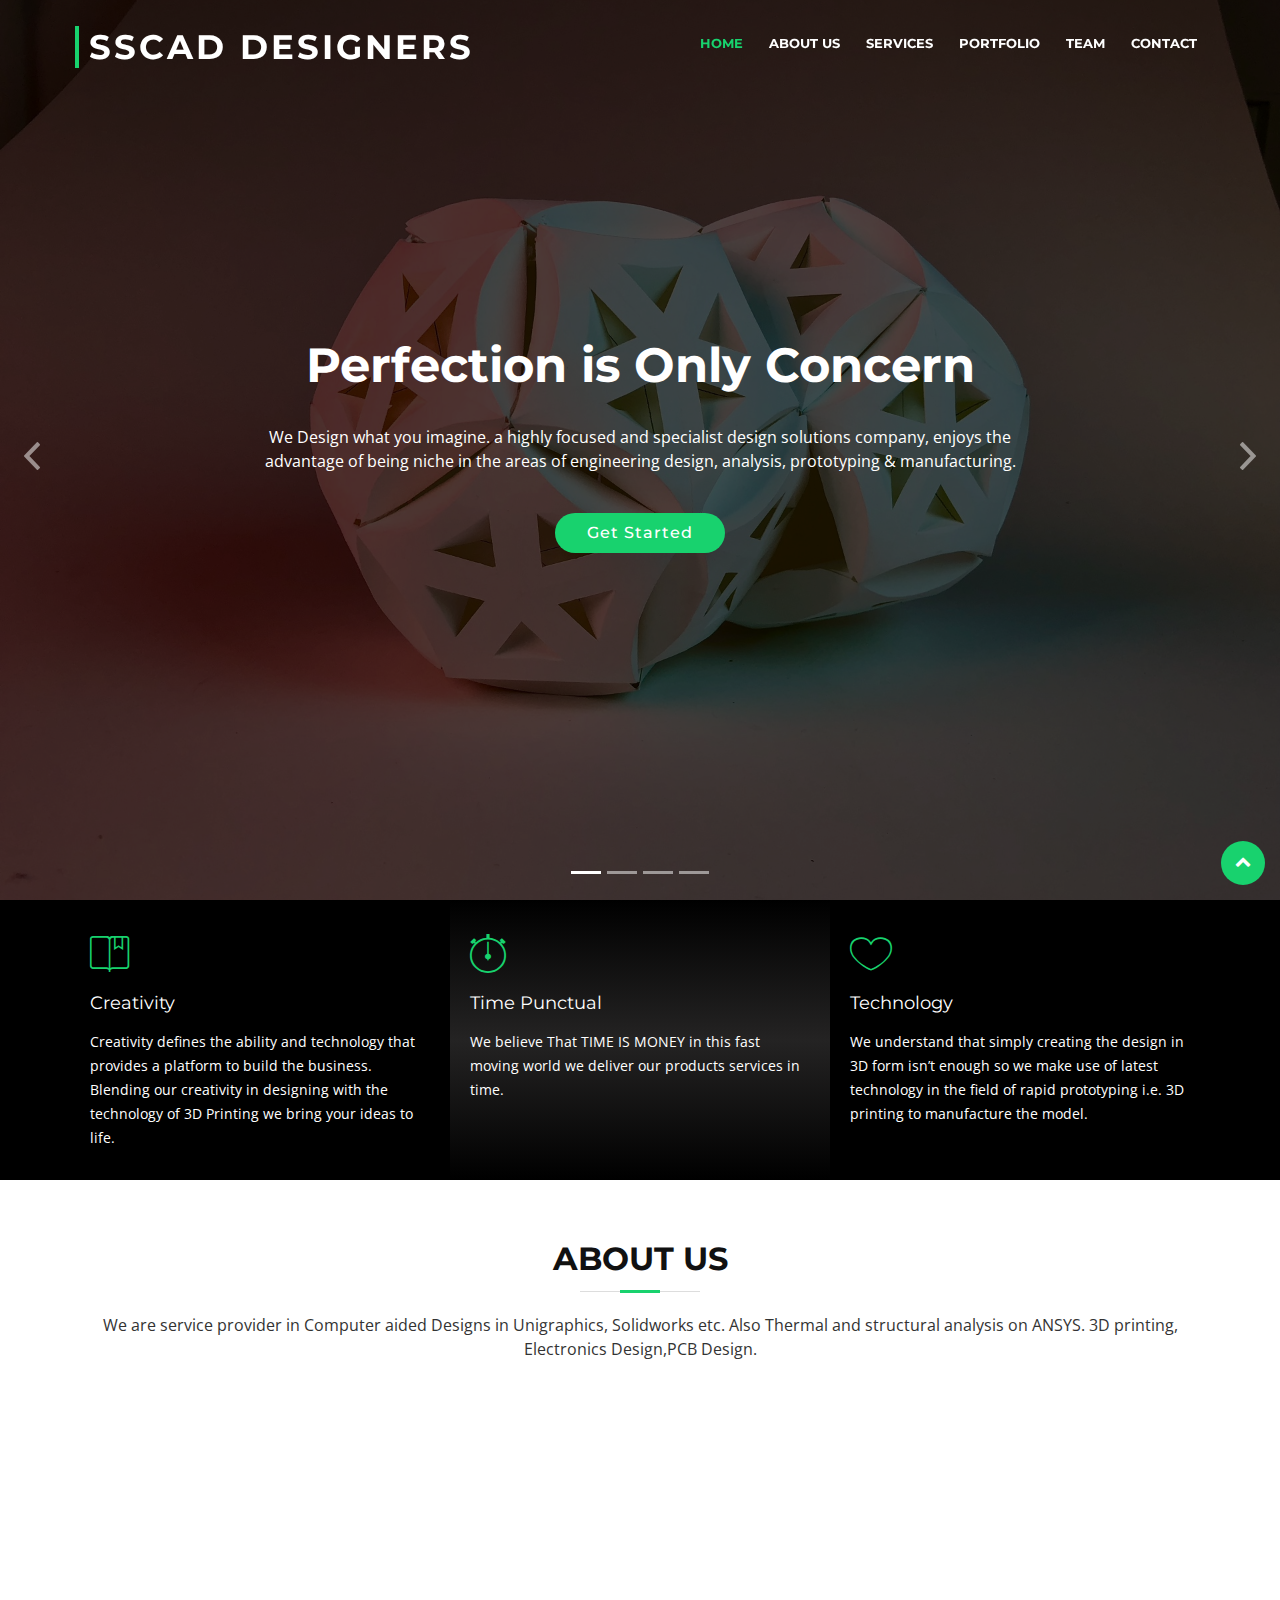
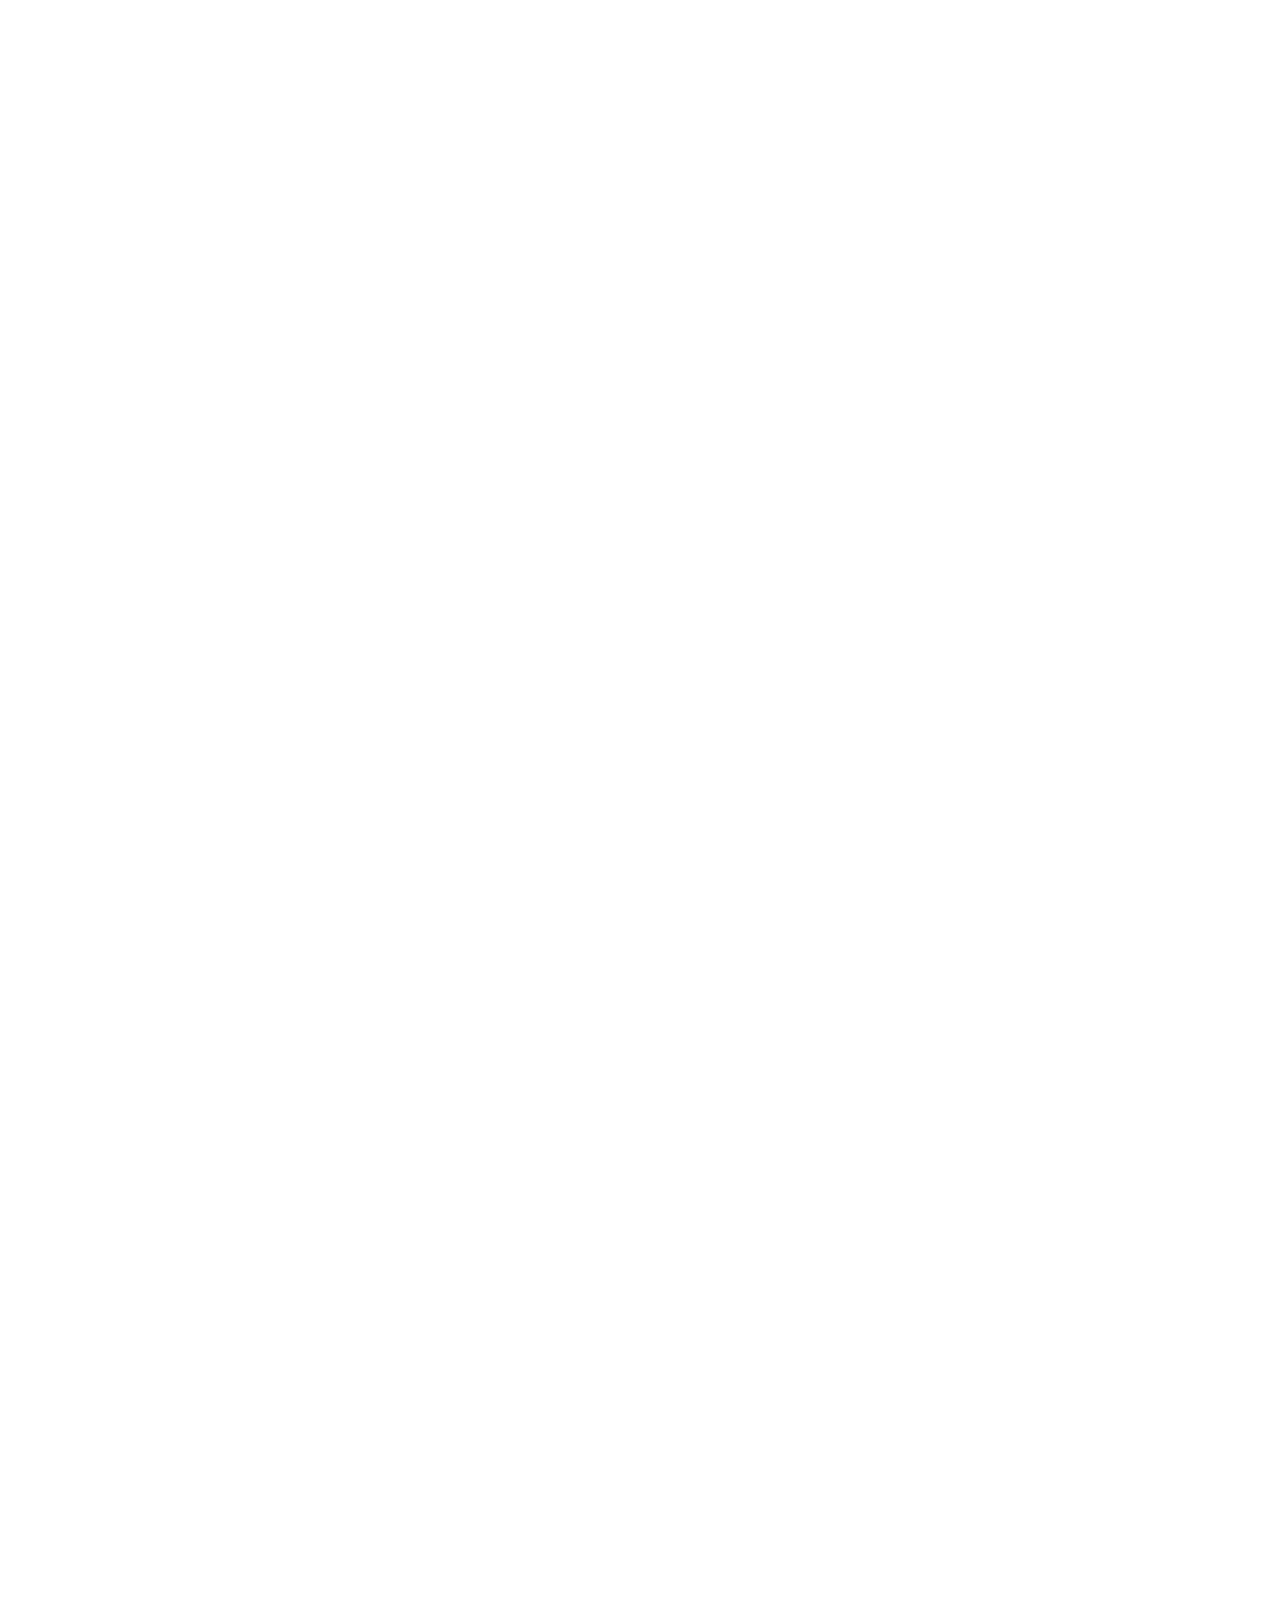
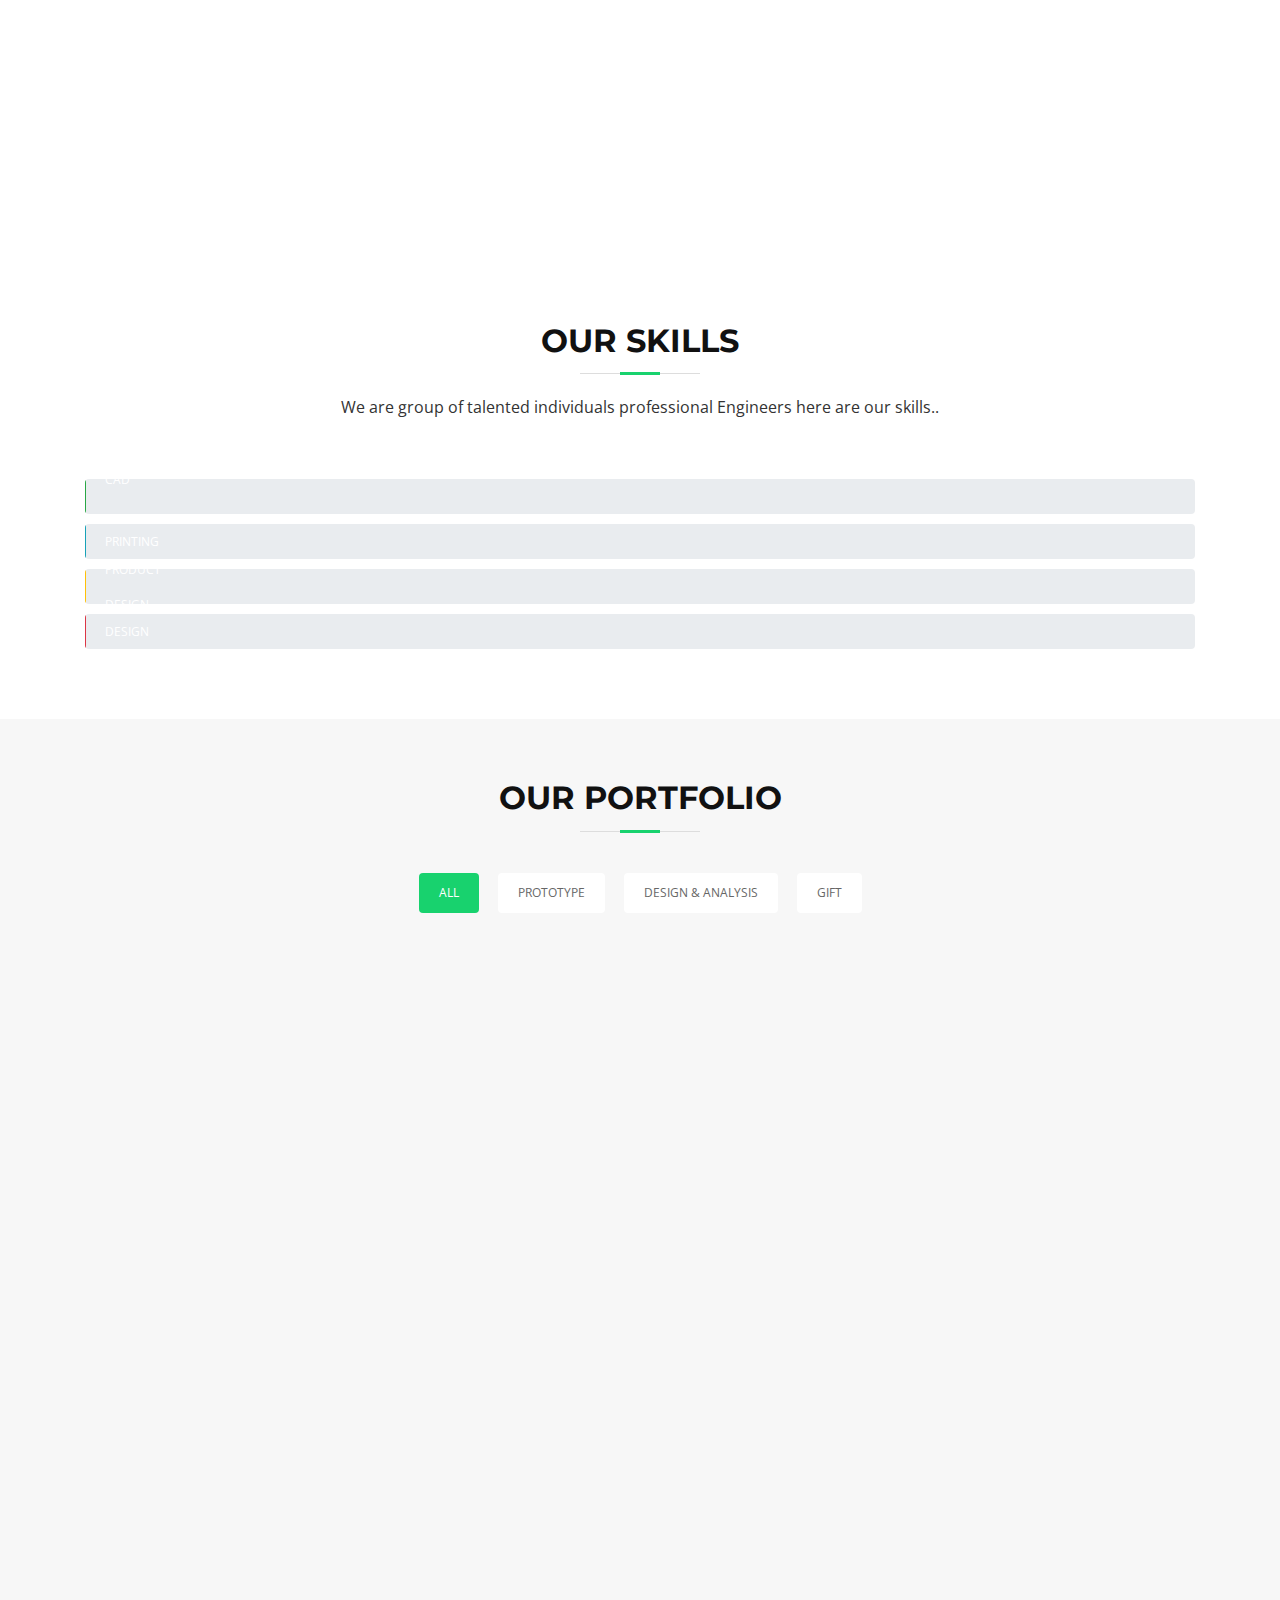
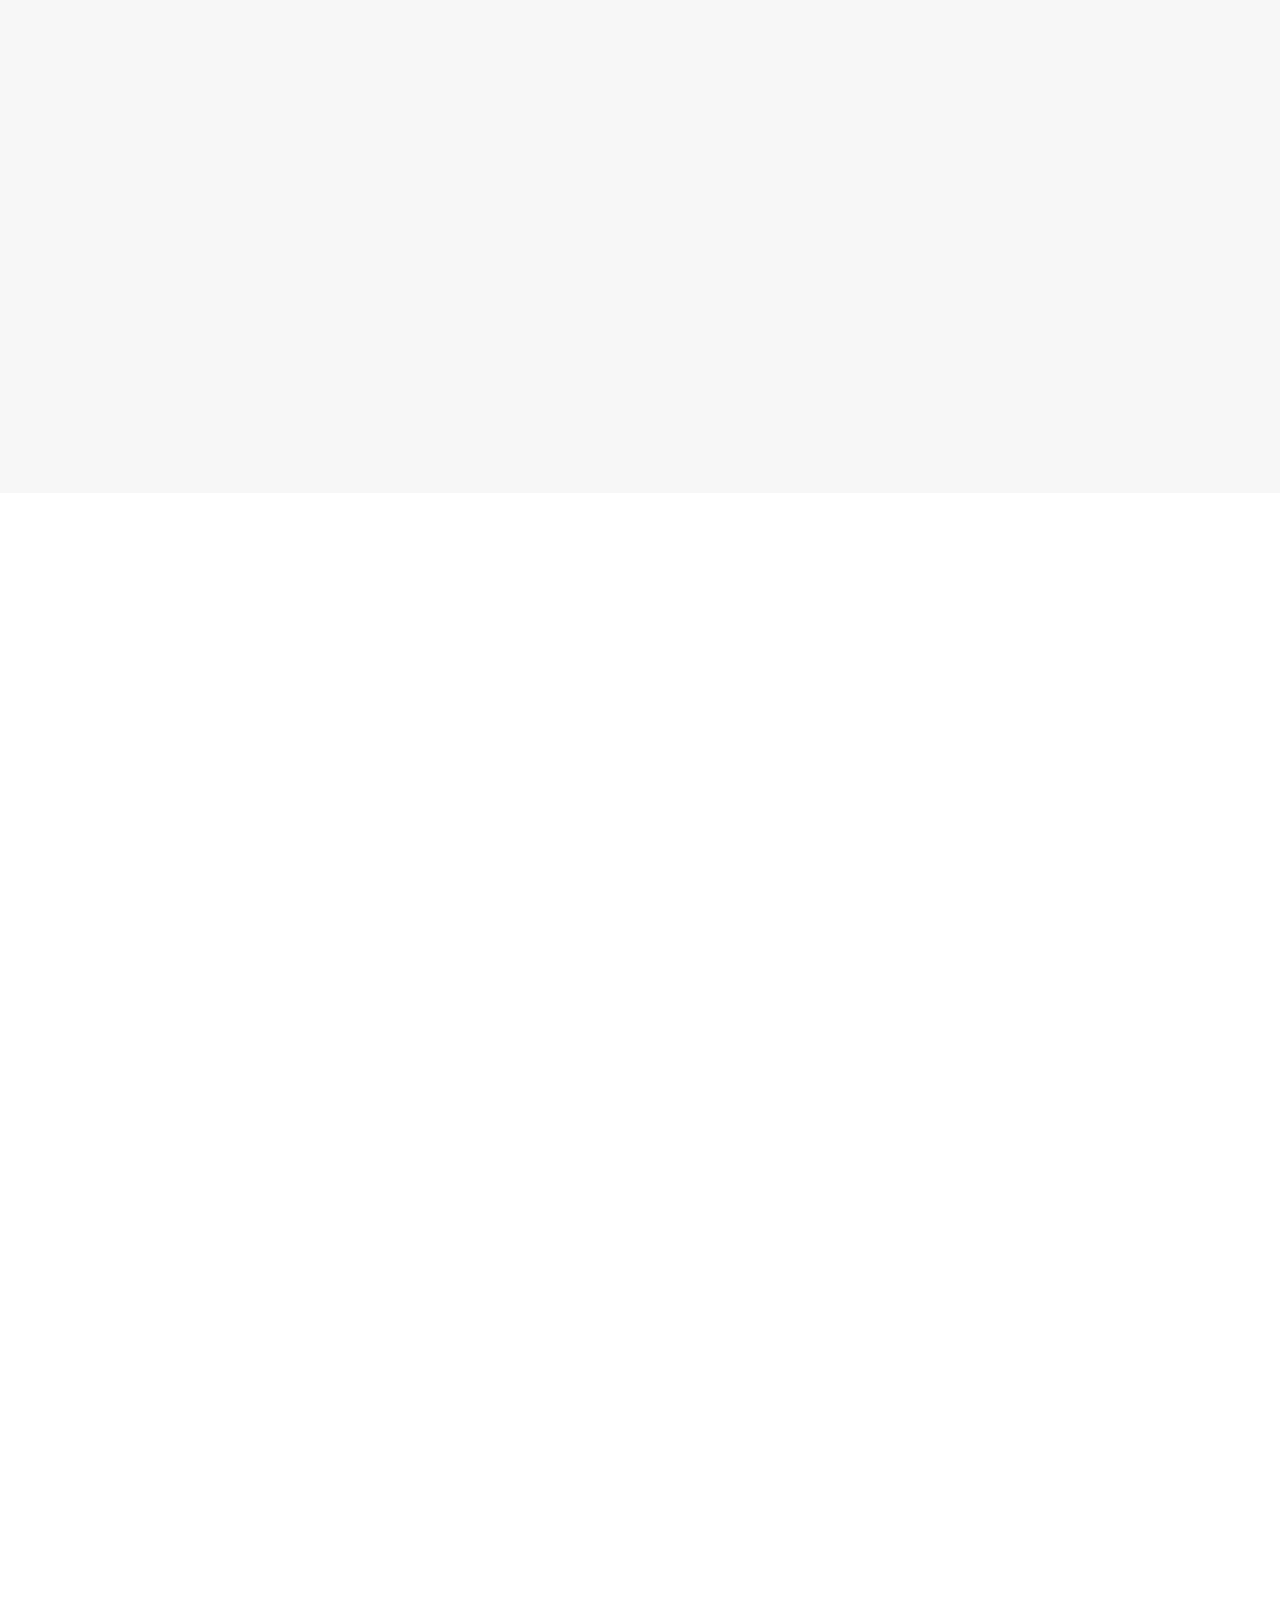
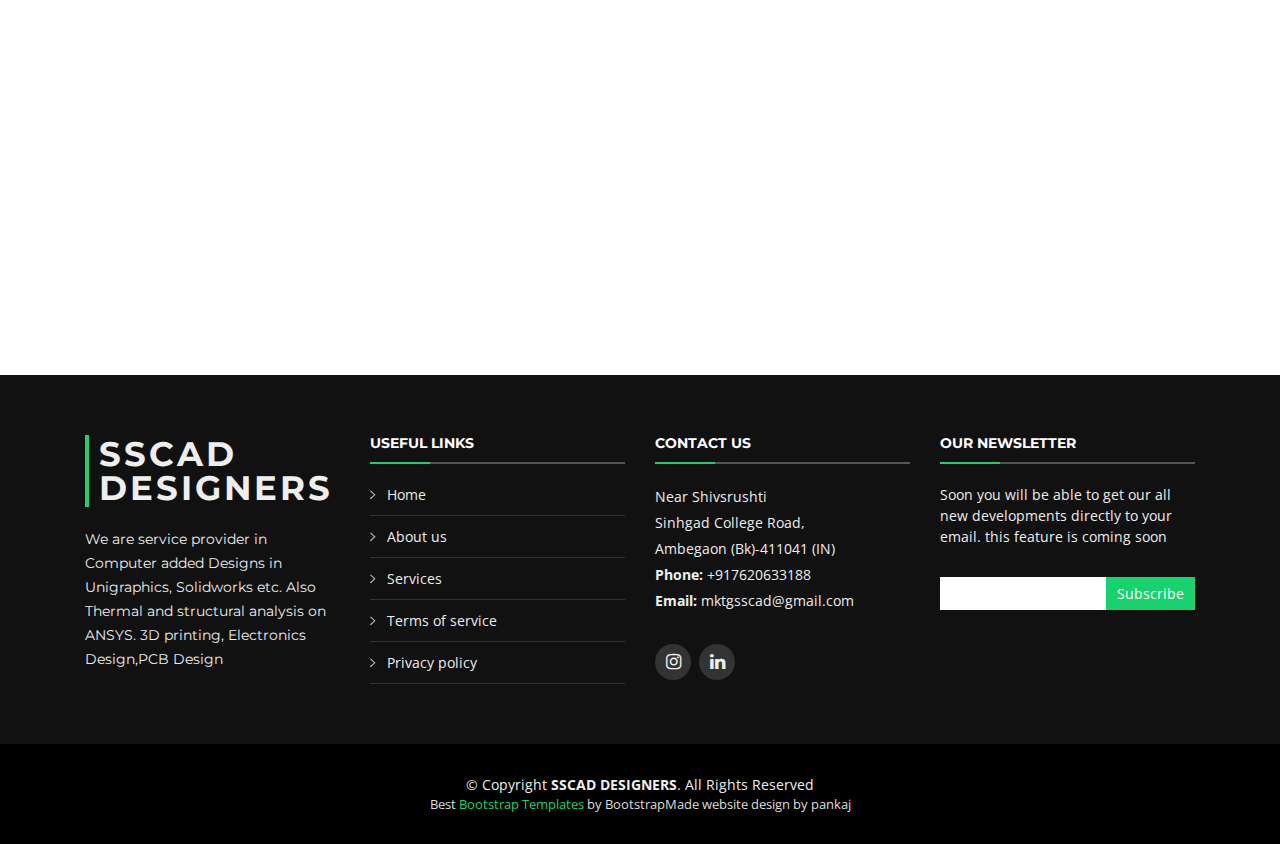
==== commit 66178807: "added youtube" ====
--- a/index.html
+++ b/index.html
@@ -97,7 +97,7 @@
           <div class="carousel-item" style="background-image: url('img/intro-carousel/3.jpg');">
             <div class="carousel-container">
               <div class="carousel-content">
-                <h2>Computer added designing</h2>
+                <h2>Computer aided designing</h2>
                 <p>CAD the use of Computer System  (or Workstation) to aid in the creation, modification, analysis, or optimization of a design  CAD software is used to increase the productivity of the designer, improve the quality of design. We offer 3D CAD modeling as well as mechanical engineering drafting services.</p>
                 <a href="#featured-services" class="btn-get-started scrollto">Get Started</a>
               </div>
@@ -144,13 +144,13 @@
           <div class="col-lg-4 box">
             <i class="ion-ios-bookmarks-outline"></i>
             <h4 class="title"><a href="">Creativity</a></h4>
-            <p class="description">Creativity defines the ability and technology provides a platform to build the business. Blending our creativity in designing with the technology of 3D Printing we bring your ideas to life.</p>
+            <p class="description">Creativity defines the ability and technology that provides a platform to build the business. Blending our creativity in designing with the technology of 3D Printing we bring your ideas to life.</p>
           </div>
 
           <div class="col-lg-4 box box-bg">
             <i class="ion-ios-stopwatch-outline"></i>
             <h4 class="title"><a href="">Time Punctual</a></h4>
-            <p class="description">We Belive That TIME IS MONEY in this fast moving world we deliver our products services in time.</p>
+            <p class="description">We believe That TIME IS MONEY in this fast moving world we deliver our products services in time.</p>
           </div>
 
           <div class="col-lg-4 box">
@@ -171,7 +171,7 @@
 
         <header class="section-header">
           <h3>About Us</h3>
-          <p>Lorem ipsum dolor sit amet, consectetur adipiscing elit, sed do eiusmod tempor incididunt ut labore et dolore magna aliqua. Ut enim ad minim veniam, quis nostrud exercitation ullamco laboris nisi ut aliquip ex ea commodo consequat.</p>
+          <p>We are service provider in Computer aided Designs in Unigraphics, Solidworks etc. Also Thermal and structural analysis on ANSYS. 3D printing, Electronics Design,PCB Design.</p>
         </header>
 
         <div class="row about-cols">
@@ -210,7 +210,7 @@
               </div>
               <h2 class="title"><a href="#">Our Vision</a></h2>
               <p>
-                The vision of sscad incorporated is world where every househole, bussines and school in india is benifiting from the 3D printing and latest technologies.
+                The vision of sscad incorporated is world where every household, business and school in india is benifiting from the 3D printing and latest technologies.
               </p>
             </div>
           </div>
@@ -269,6 +269,20 @@
       </div>
     </section><!-- #services -->
 
+   
+    <!--==========================
+      Call To Action Section
+    ============================-->
+    <section id="call-to-action" class="wow fadeIn">
+      <div class="container text-center">
+        <h3>SSCAD in Action</h3>
+        <p>Fast  and accurate 3d printing</p>
+        <section id="video-and-stats"><iframe width="560" height="315" allowfullscreen="" frameborder="0" src="https://www.youtube.com/embed/9UecMq3jPSc?autoplay=1&amp;loop=1&amp;autoplay;controls=0&amp;showinfo=0&amp;rel=0"></iframe> </section>
+
+		<a class="cta-btn" href="#">Click to view</a>
+      </div>
+	  
+    </section><!-- #call-to-action -->
    
     <!--==========================
       Skills Section
@@ -278,14 +292,14 @@
 
         <header class="section-header">
           <h3>Our Skills</h3>
-          <p>We are group of Taleneted individuals proffesional Engineers here are our skills..</p>
+          <p>We are group of talented individuals professional Engineers here are our skills..</p>
         </header>
 
         <div class="skills-content">
 
           <div class="progress">
-            <div class="progress-bar bg-success" role="progressbar" aria-valuenow="100" aria-valuemin="0" aria-valuemax="100">
-              <span class="skill">CAD  <i class="val">100%</i></span>
+            <div class="progress-bar bg-success" role="progressbar" aria-valuenow="91" aria-valuemin="0" aria-valuemax="100">
+              <span class="skill">CAD  <i class="val">91%</i></span>
             </div>
           </div>
 
@@ -329,7 +343,7 @@
             <ul id="portfolio-flters">
               <li data-filter="*" class="filter-active">All</li>
               <li data-filter=".filter-app">Prototype</li>
-              <li data-filter=".filter-card">Card</li>
+              <li data-filter=".filter-card">Design & Analysis</li>
               <li data-filter=".filter-web">Gift</li>
             </ul>
           </div>
@@ -391,8 +405,8 @@
               </figure>
 
               <div class="portfolio-info">
-                <h4><a href="#">Card 2</a></h4>
-                <p>Card</p>
+                <h4><a href="#">Dual Axis Solar Tracker</a></h4>
+                <p></p>
               </div>
             </div>
           </div>
@@ -436,8 +450,8 @@
               </figure>
 
               <div class="portfolio-info">
-                <h4><a href="#">Card 1</a></h4>
-                <p>Card</p>
+                <h4><a href="#">Disc Brake</a></h4>
+                <p></p>
               </div>
             </div>
           </div>
@@ -451,8 +465,8 @@
               </figure>
 
               <div class="portfolio-info">
-                <h4><a href="#">Card 3</a></h4>
-                <p>Card</p>
+                <h4><a href="#">Suspension</a></h4>
+                <p></p>
               </div>
             </div>
           </div>
@@ -466,8 +480,8 @@
               </figure>
 
               <div class="portfolio-info">
-                <h4><a href="#">3D sclupture</a></h4>
-                <p>Cafe Restaurant owner use to decorate</p>
+                <h4><a href="#">3D sculpture</a></h4>
+                <p>Decoration for Cafe & Restaurant </p>
               </div>
             </div>
           </div>
@@ -497,11 +511,10 @@
               <div class="member-info">
                 <div class="member-info-content">
                   <h4>Swapnil Kathane</h4>
-                  <span>CO-Founder</span>
+                  <span>Design Head</span>
                   <div class="social">
                     <a href=""><i class="fa fa-twitter"></i></a>
                     <a href=""><i class="fa fa-facebook"></i></a>
-                    <a href=""><i class="fa fa-google-plus"></i></a>
                     <a href=""><i class="fa fa-linkedin"></i></a>
                   </div>
                 </div>
@@ -519,7 +532,6 @@
                   <div class="social">
                     <a href=""><i class="fa fa-twitter"></i></a>
                     <a href=""><i class="fa fa-facebook"></i></a>
-                    <a href=""><i class="fa fa-google-plus"></i></a>
                     <a href=""><i class="fa fa-linkedin"></i></a>
                   </div>
                 </div>
@@ -638,11 +650,9 @@
             </p>
 
             <div class="social-links">
-              <a href="#" class="twitter"><i class="fa fa-twitter"></i></a>
-              <a href="#" class="facebook"><i class="fa fa-facebook"></i></a>
-              <a href="#" class="instagram"><i class="fa fa-instagram"></i></a>
-              <a href="#" class="google-plus"><i class="fa fa-google-plus"></i></a>
-              <a href="#" class="linkedin"><i class="fa fa-linkedin"></i></a>
+             
+              <a href="https://www.instagram.com/sscaddesigners/" class="instagram"><i class="fa fa-instagram"></i></a>
+              <a href="https://www.linkedin.com/company/sscaddesigns" class="linkedin"><i class="fa fa-linkedin"></i></a>
             </div>
 
           </div>
--- a/css/style.css
+++ b/css/style.css
@@ -126,7 +126,21 @@
     max-height: 40px;
   }
 }
-
+#video-and-stats {
+  text-align:center;
+}
+
+#video-and-stats iframe {
+  width:90%;
+  height:400px;
+}
+
+@media (min-width: 992px) {
+  #video-and-stats iframe {
+    width:900px;
+    height:500px;
+  }
+}
 /*--------------------------------------------------------------
 # Intro Section
 --------------------------------------------------------------*/
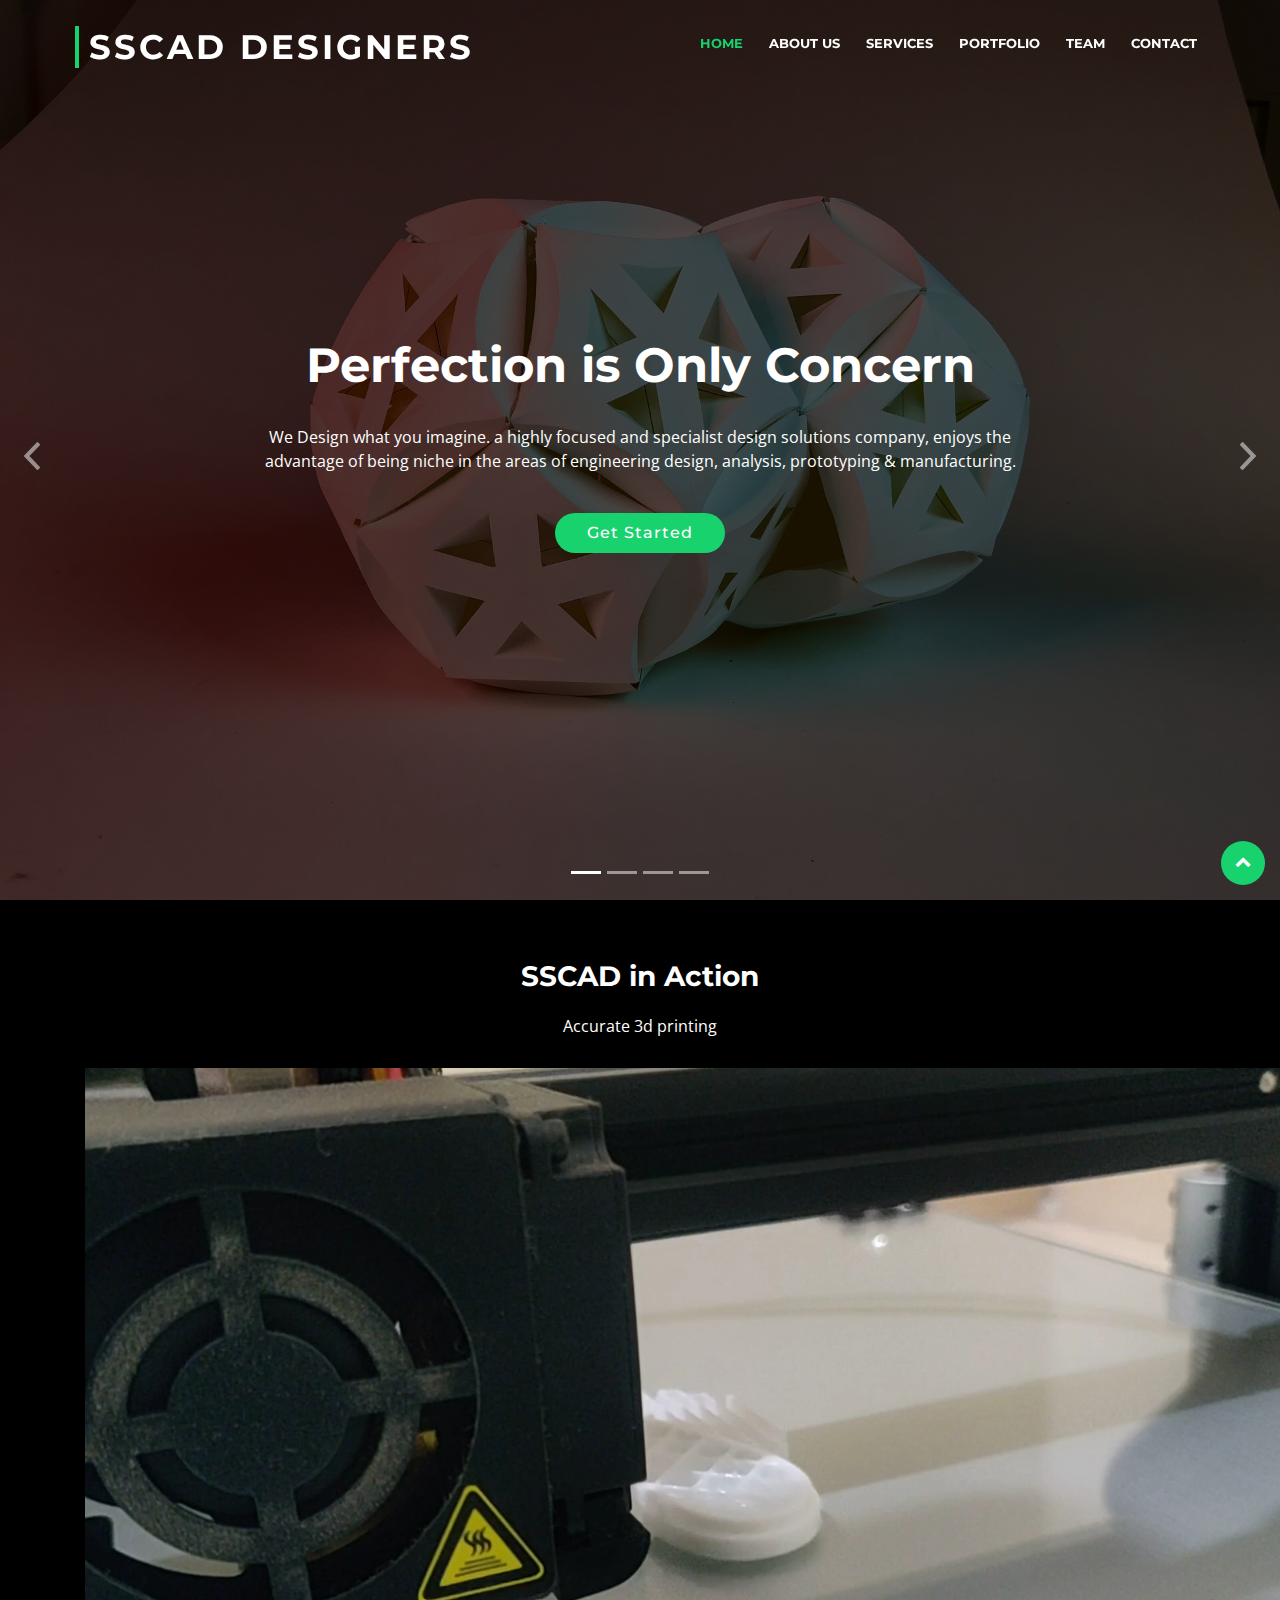
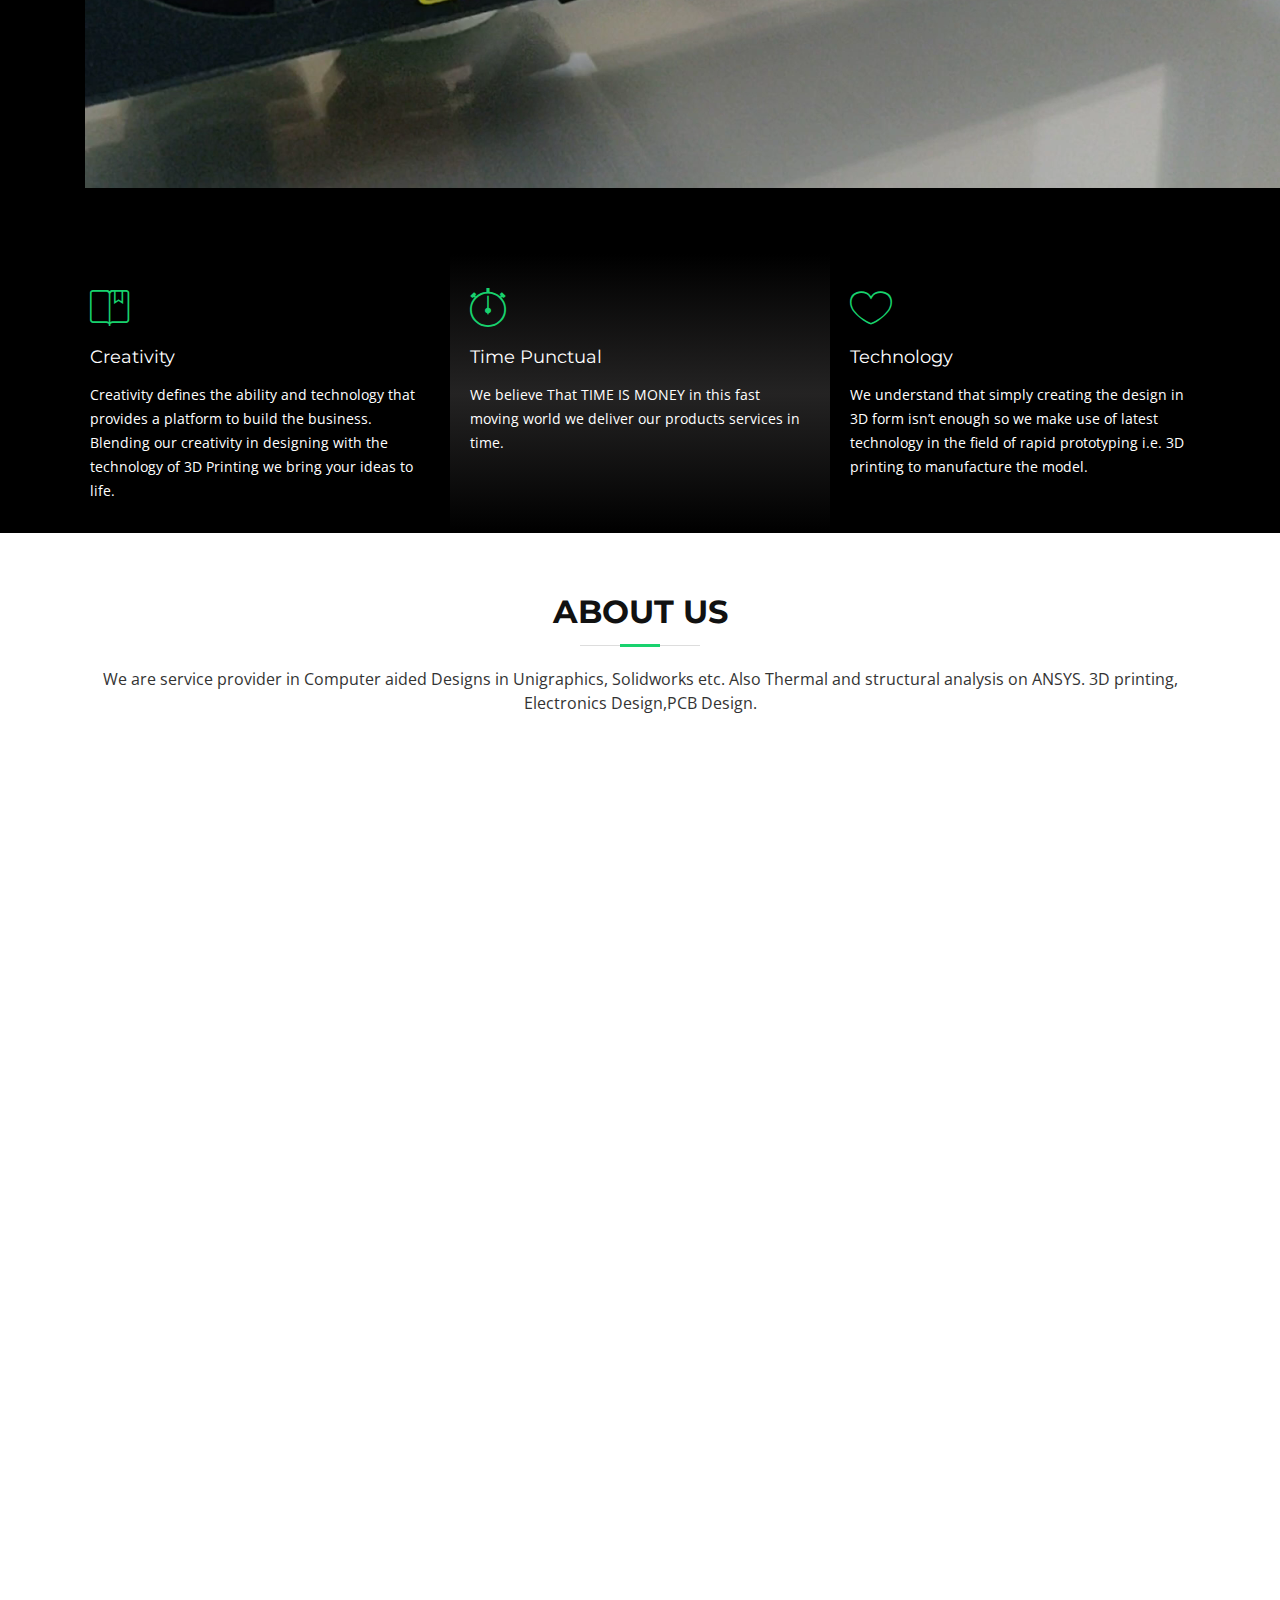
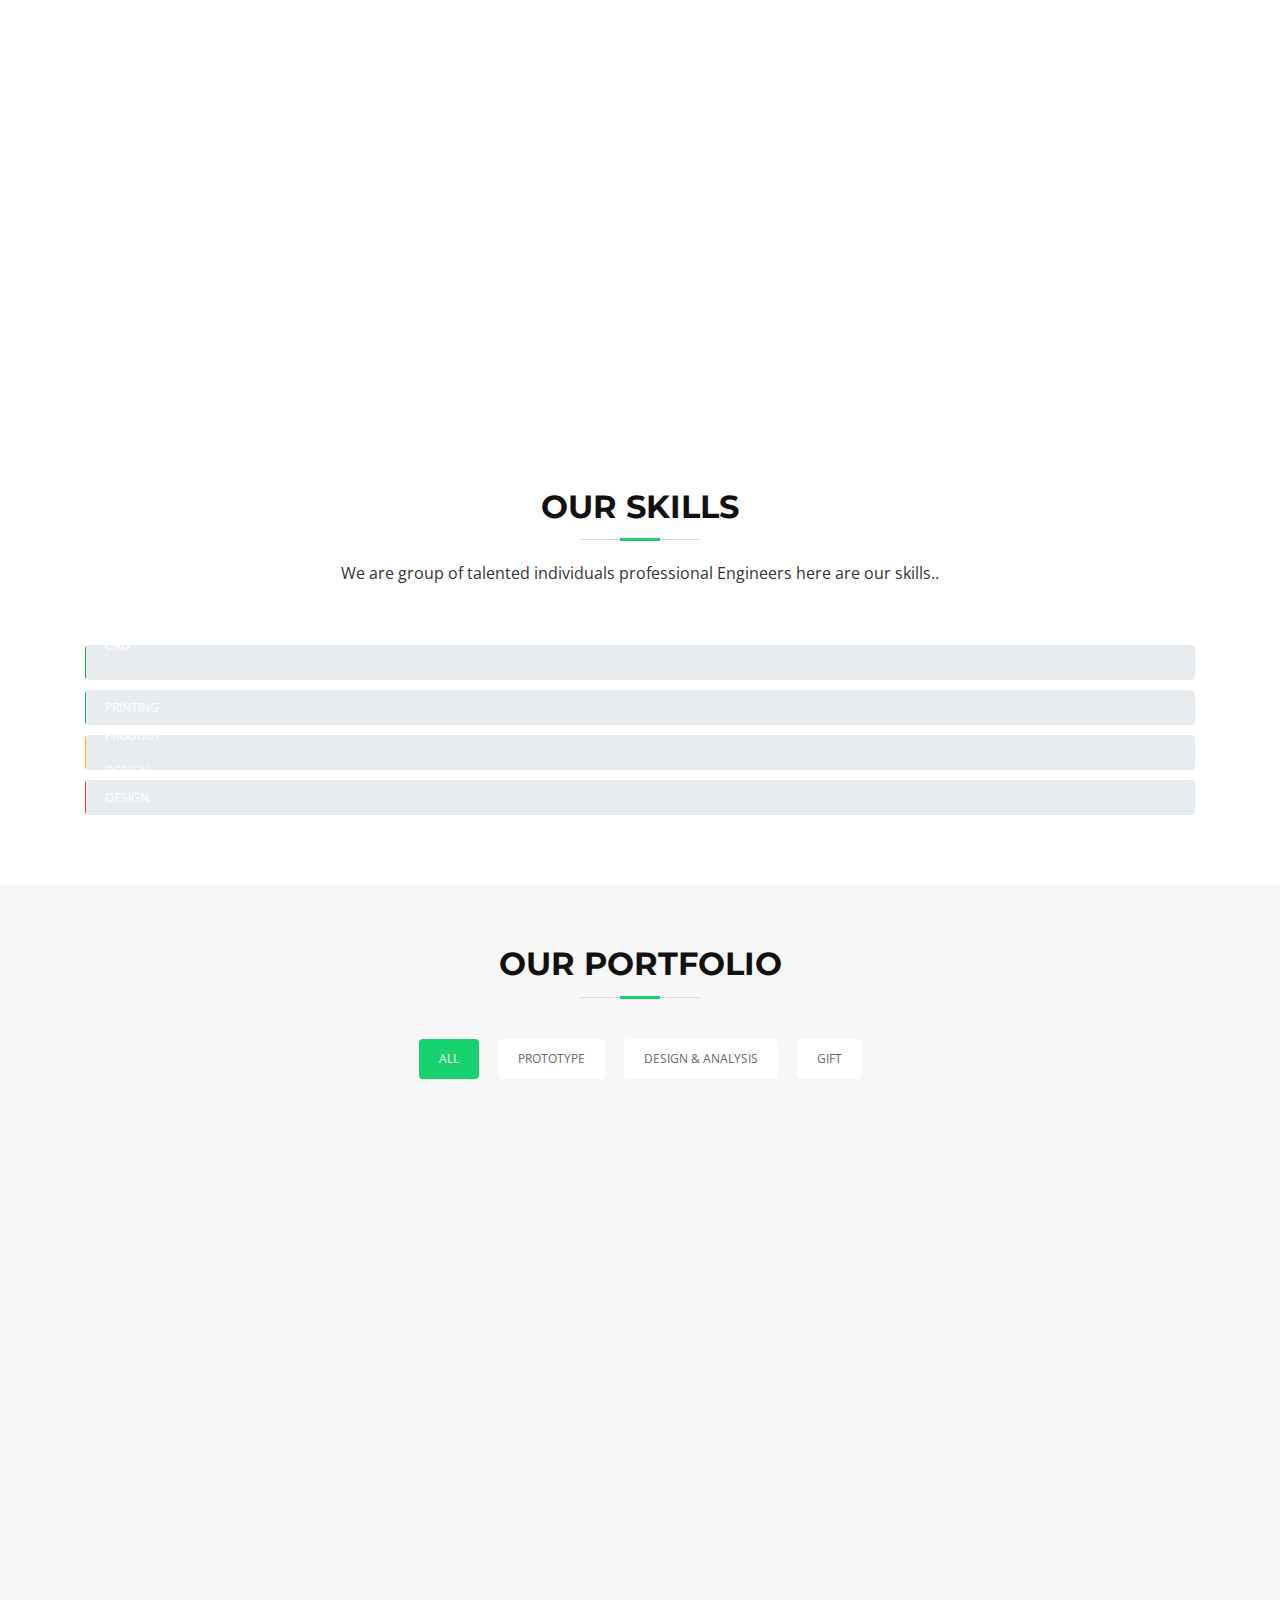
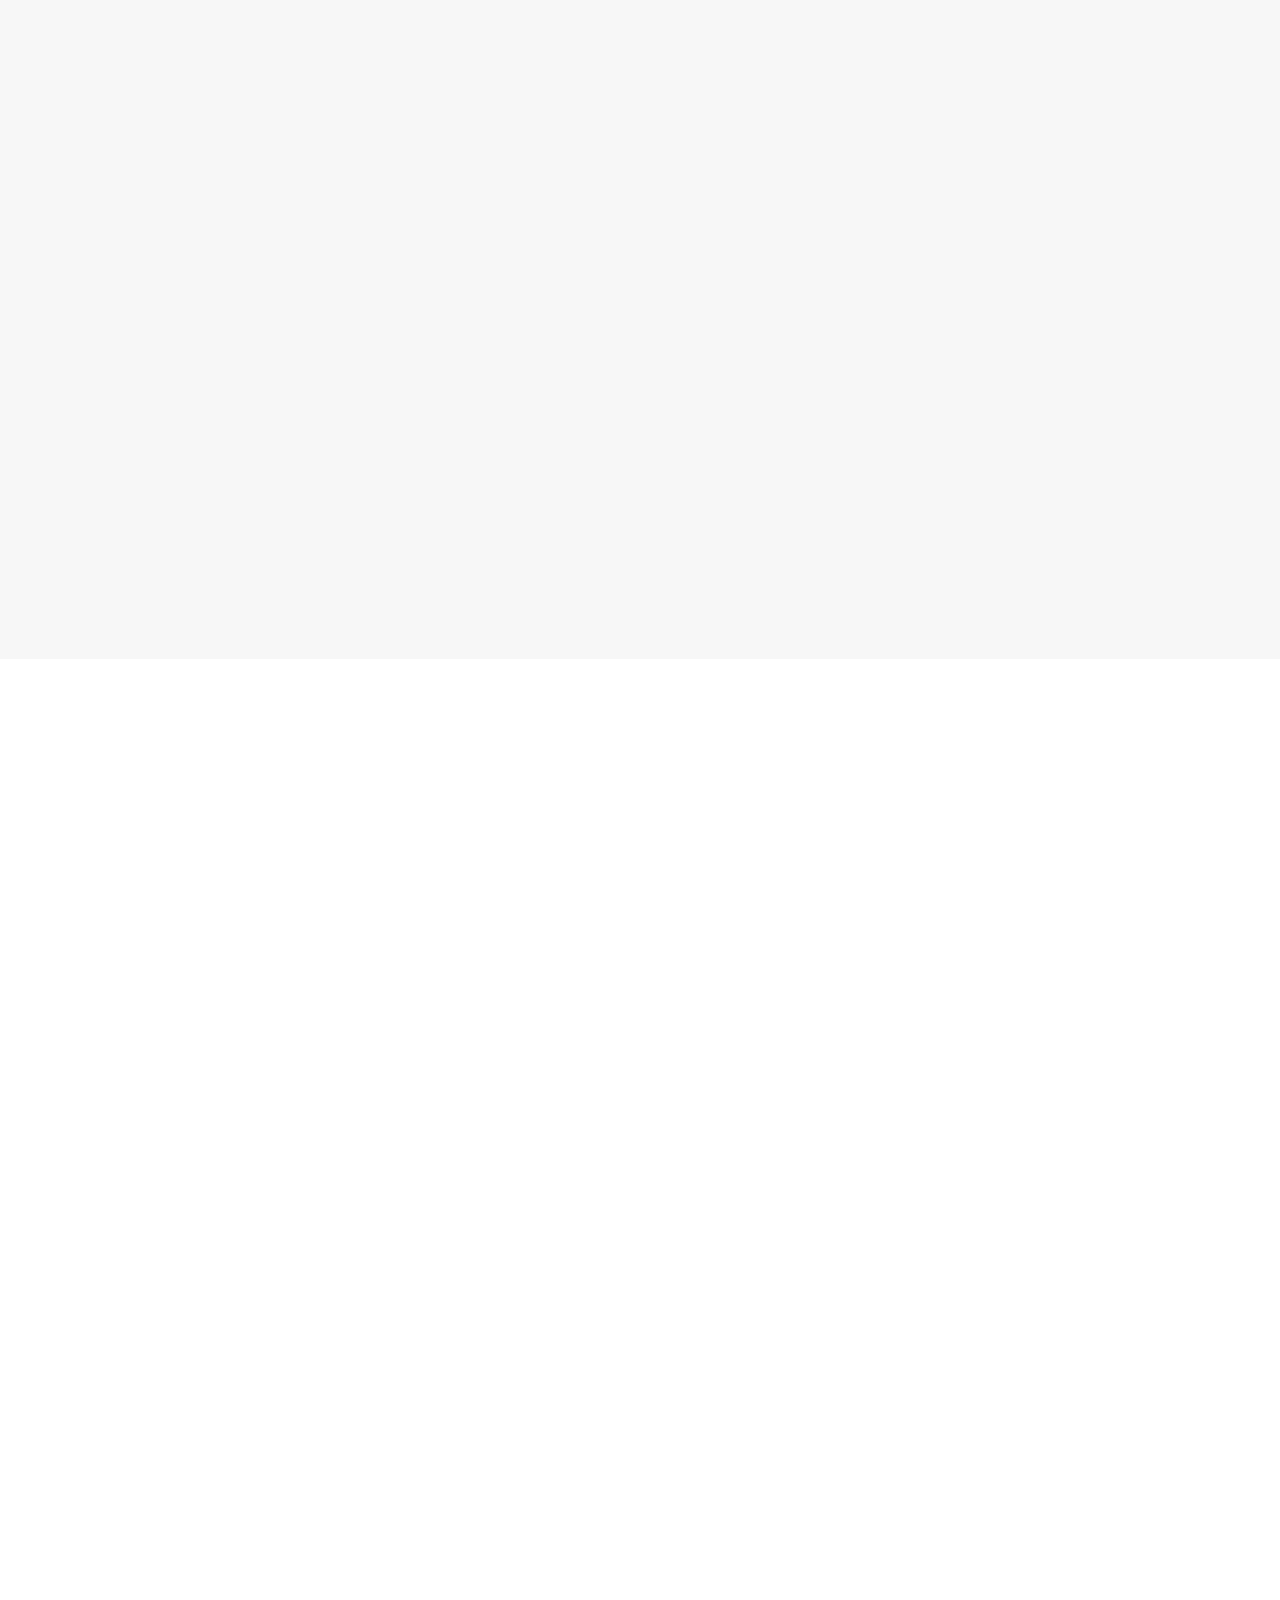
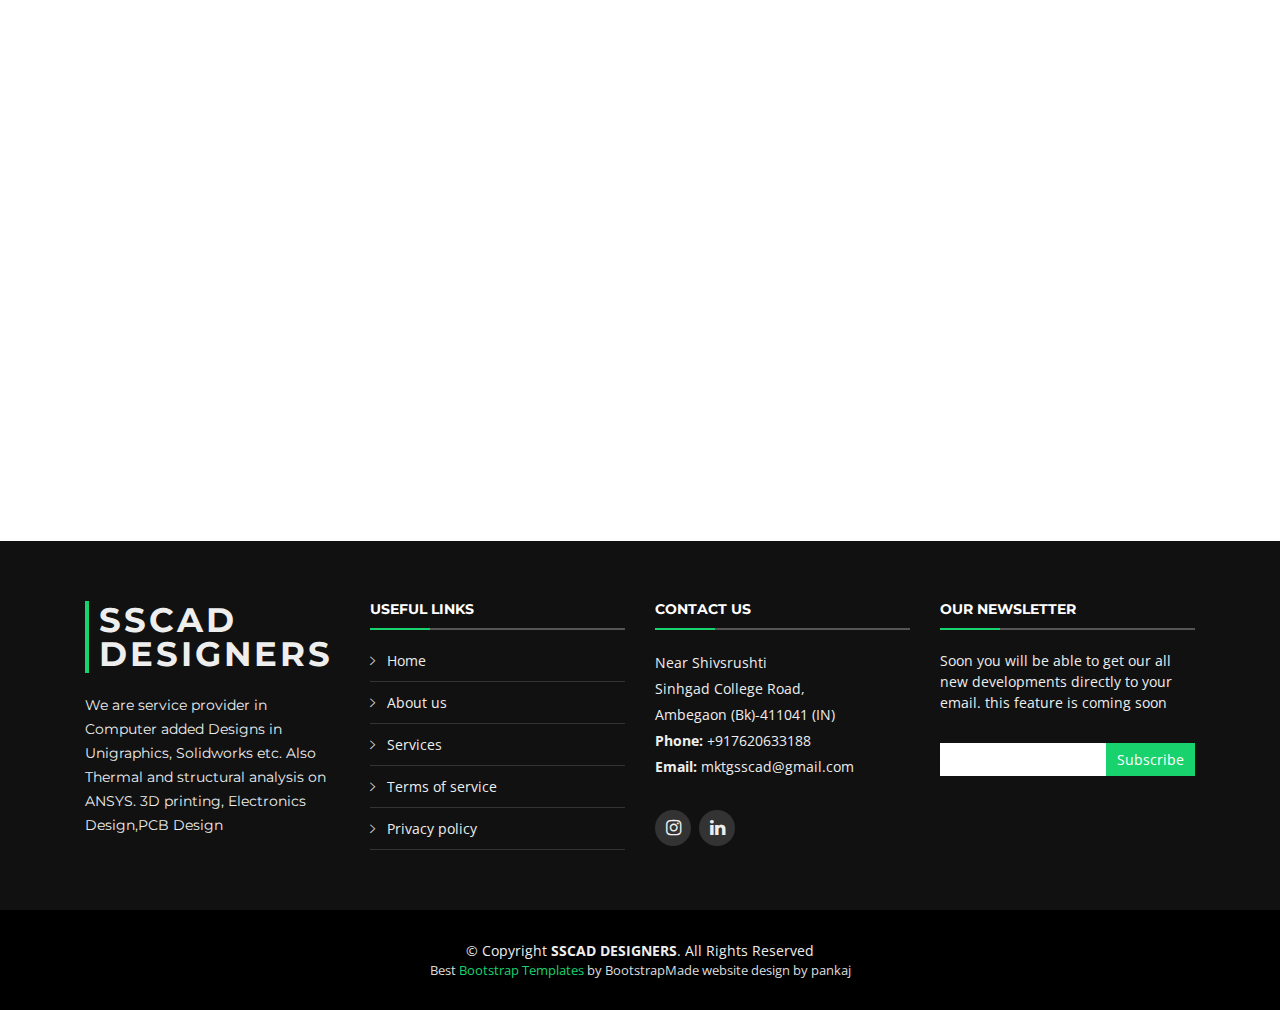
==== commit 8e6bc7d1: "vdo hd" ====
--- a/index.html
+++ b/index.html
@@ -134,6 +134,20 @@
 
   <main id="main">
 
+ <!--==========================
+      Call To Action Section
+    ============================-->
+    <section id="call-to-action" class="wow fadeIn">
+      <div class="container text-center">
+        <h3>SSCAD in Action</h3>
+        <p>Accurate 3d printing</p>
+         <video autoplay="autoplay" muted="muted" loop="loop">
+    <source src="mp4/bg.mp4" type="video/mp4">
+  </video>
+      </div>
+	  
+    </section><!-- #call-to-action -->
+
     <!--==========================
       Featured Services Section
     ============================-->
@@ -270,19 +284,7 @@
     </section><!-- #services -->
 
    
-    <!--==========================
-      Call To Action Section
-    ============================-->
-    <section id="call-to-action" class="wow fadeIn">
-      <div class="container text-center">
-        <h3>SSCAD in Action</h3>
-        <p>Fast  and accurate 3d printing</p>
-        <section id="video-and-stats"><iframe width="560" height="315" allowfullscreen="" frameborder="0" src="https://www.youtube.com/embed/9UecMq3jPSc?autoplay=1&amp;loop=1&amp;autoplay;controls=0&amp;showinfo=0&amp;rel=0"></iframe> </section>
-
-		<a class="cta-btn" href="#">Click to view</a>
-      </div>
-	  
-    </section><!-- #call-to-action -->
+   
    
     <!--==========================
       Skills Section
--- a/css/style.css
+++ b/css/style.css
@@ -135,12 +135,16 @@
   height:400px;
 }
 
+
+
 @media (min-width: 992px) {
   #video-and-stats iframe {
     width:900px;
     height:500px;
   }
 }
+
+
 /*--------------------------------------------------------------
 # Intro Section
 --------------------------------------------------------------*/
@@ -755,7 +759,7 @@
 /* Call To Action Section
 --------------------------------*/
 #call-to-action {
-  background: linear-gradient(rgba(0, 142, 99, 0.1), rgba(0, 0, 0, 0.1)), url(../img/call-to-action-bg.jpg) fixed center center;
+  background: #000 fixed center center;
   background-size: cover;
   padding: 60px 0;
 }
@@ -789,6 +793,21 @@
   background: #18d26e;
   border: 2px solid #18d26e;
 }
+video {
+  position: static;
+  margin: 0 auto;
+  top: 0;
+    bottom: 0;
+    right: 0;
+    left: 0;
+  min-width: 50%;
+  min-height: 50%;
+  width: 1280px;
+  height: 720px;
+ 
+  z-index: 0;
+}
+
 
 /* Call To Action Section
 --------------------------------*/
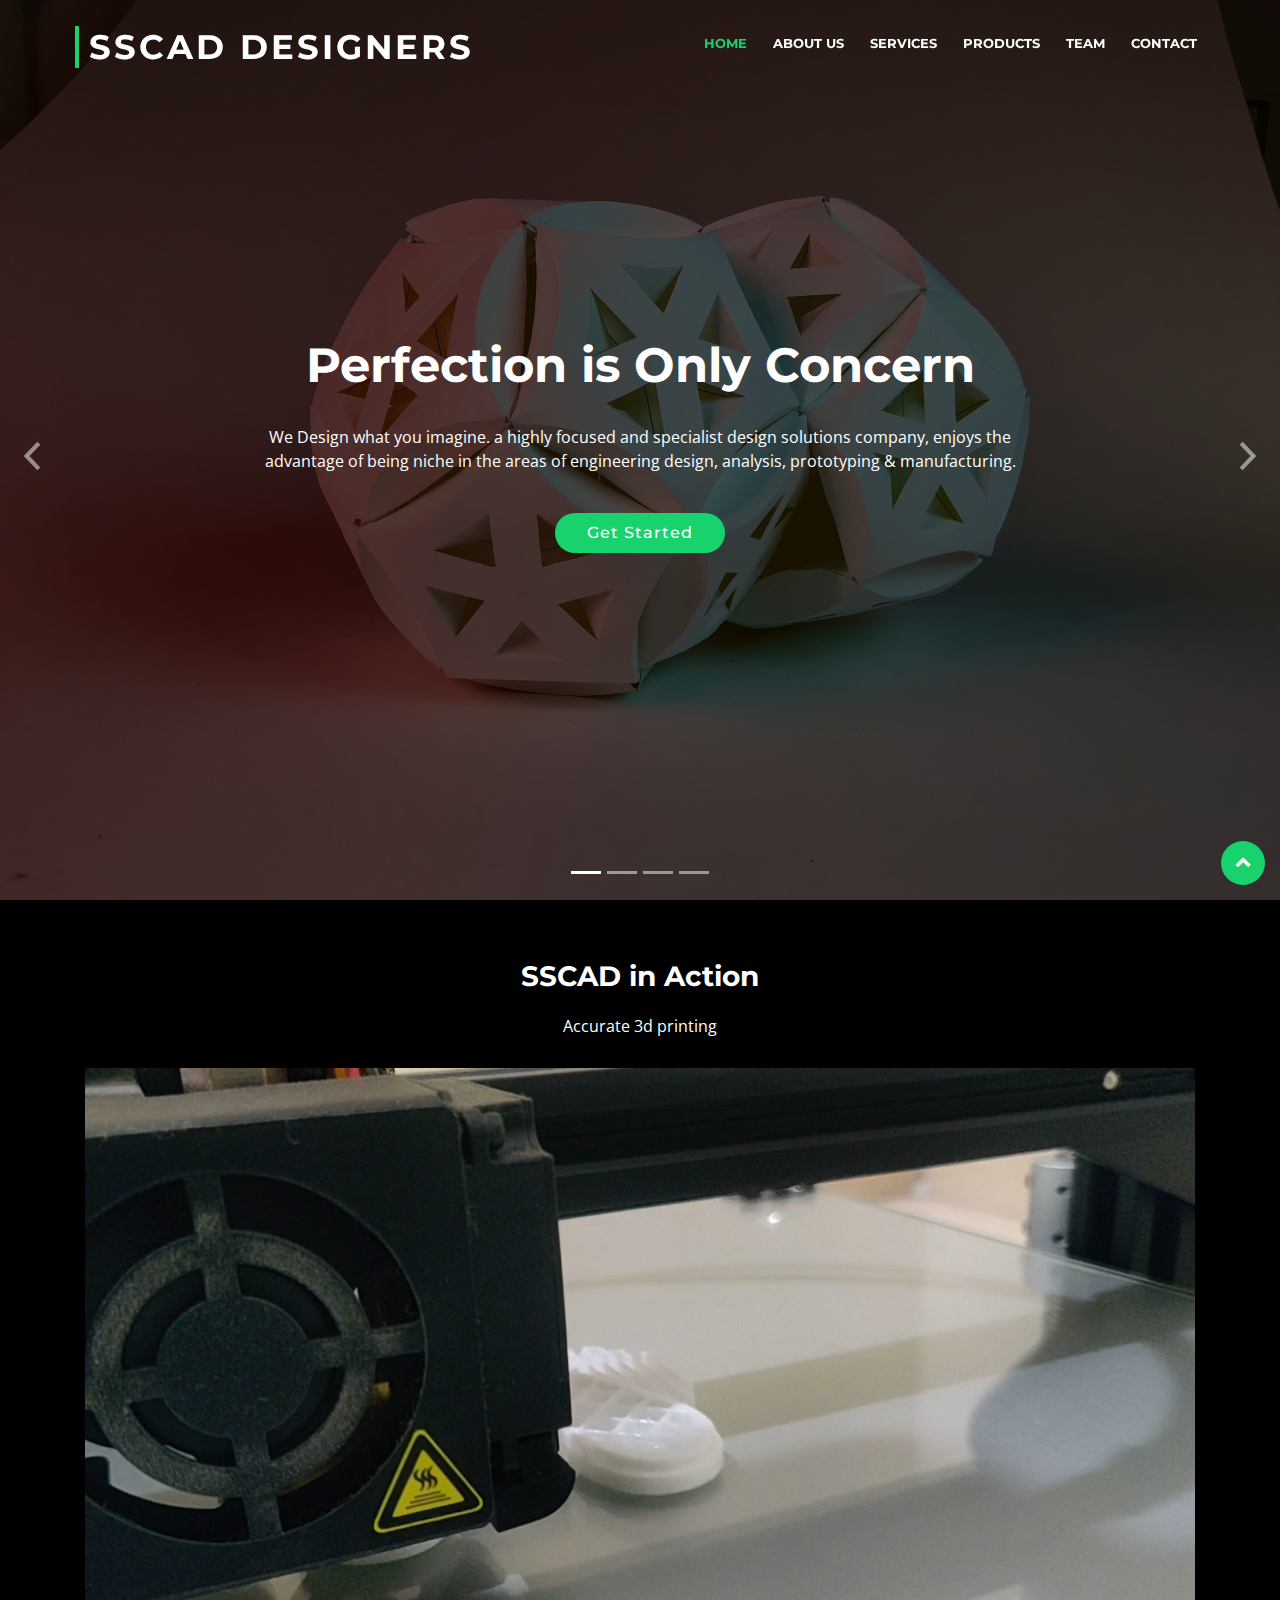
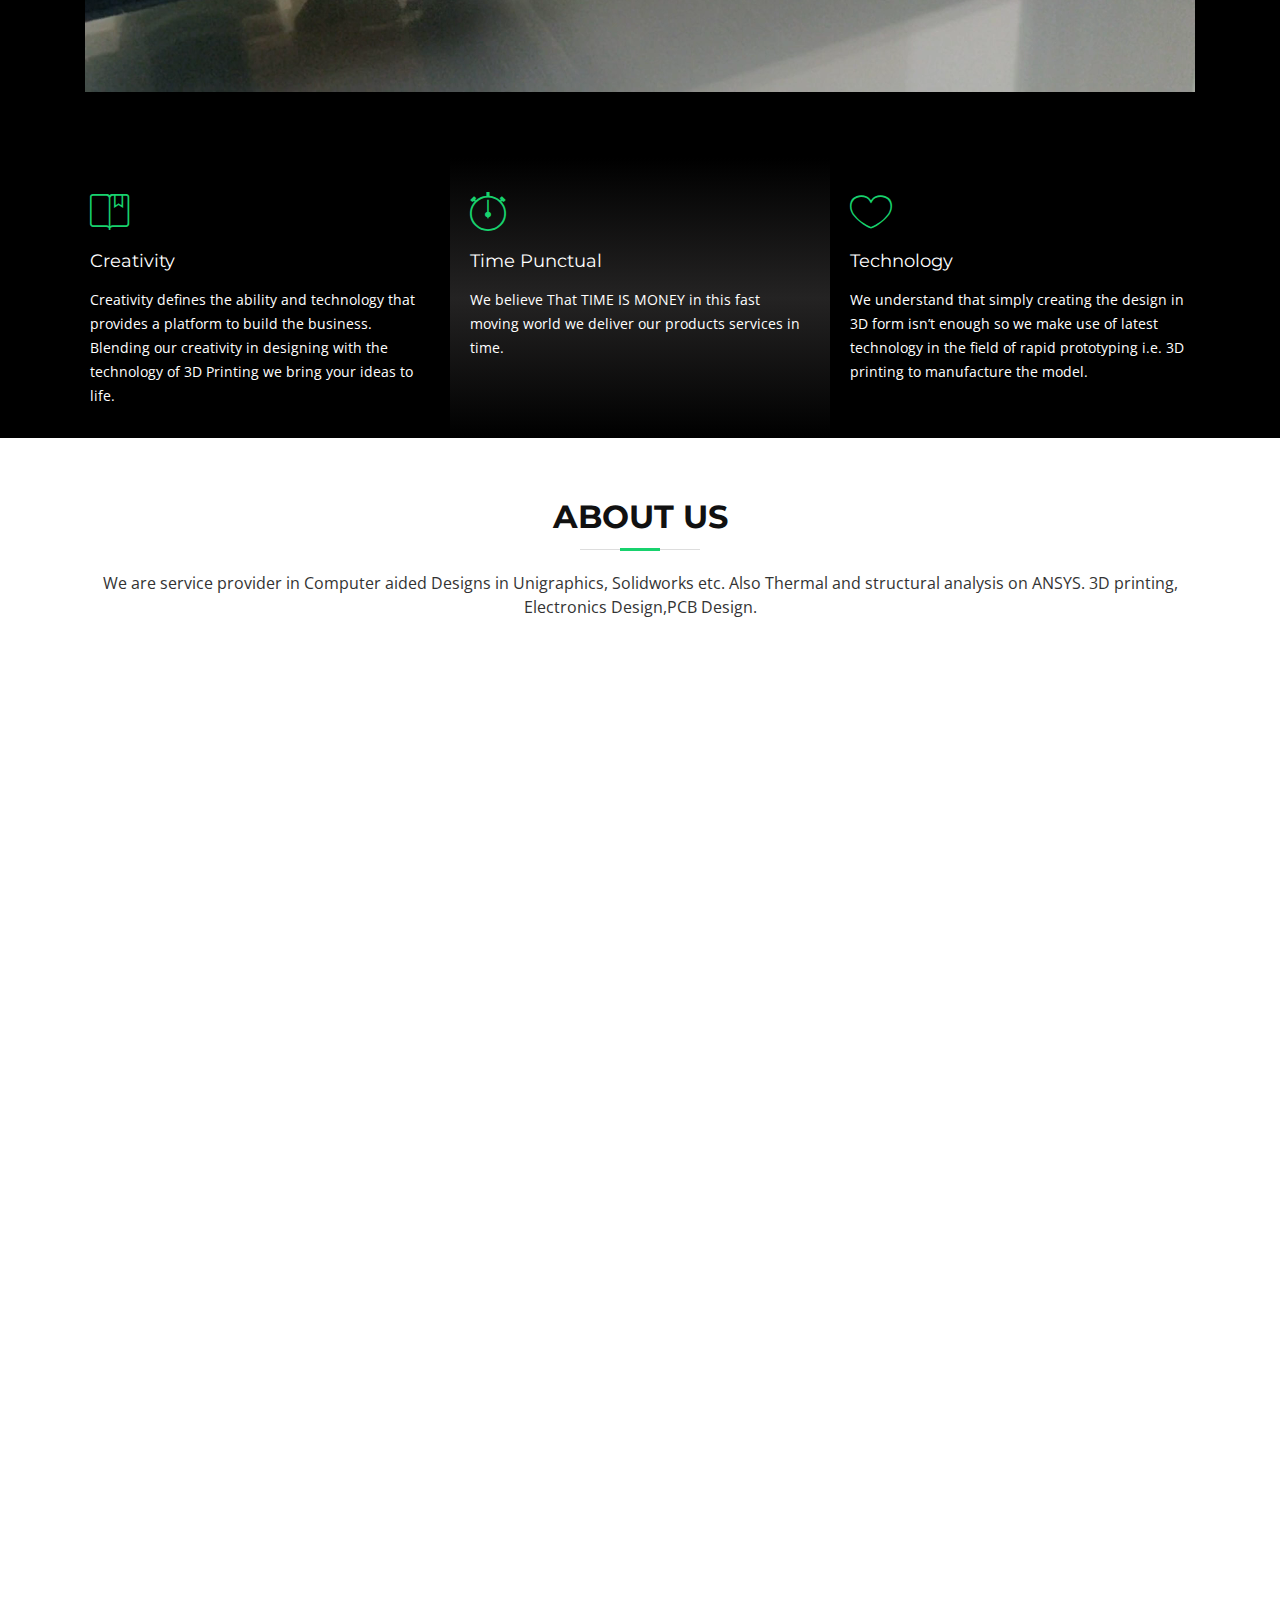
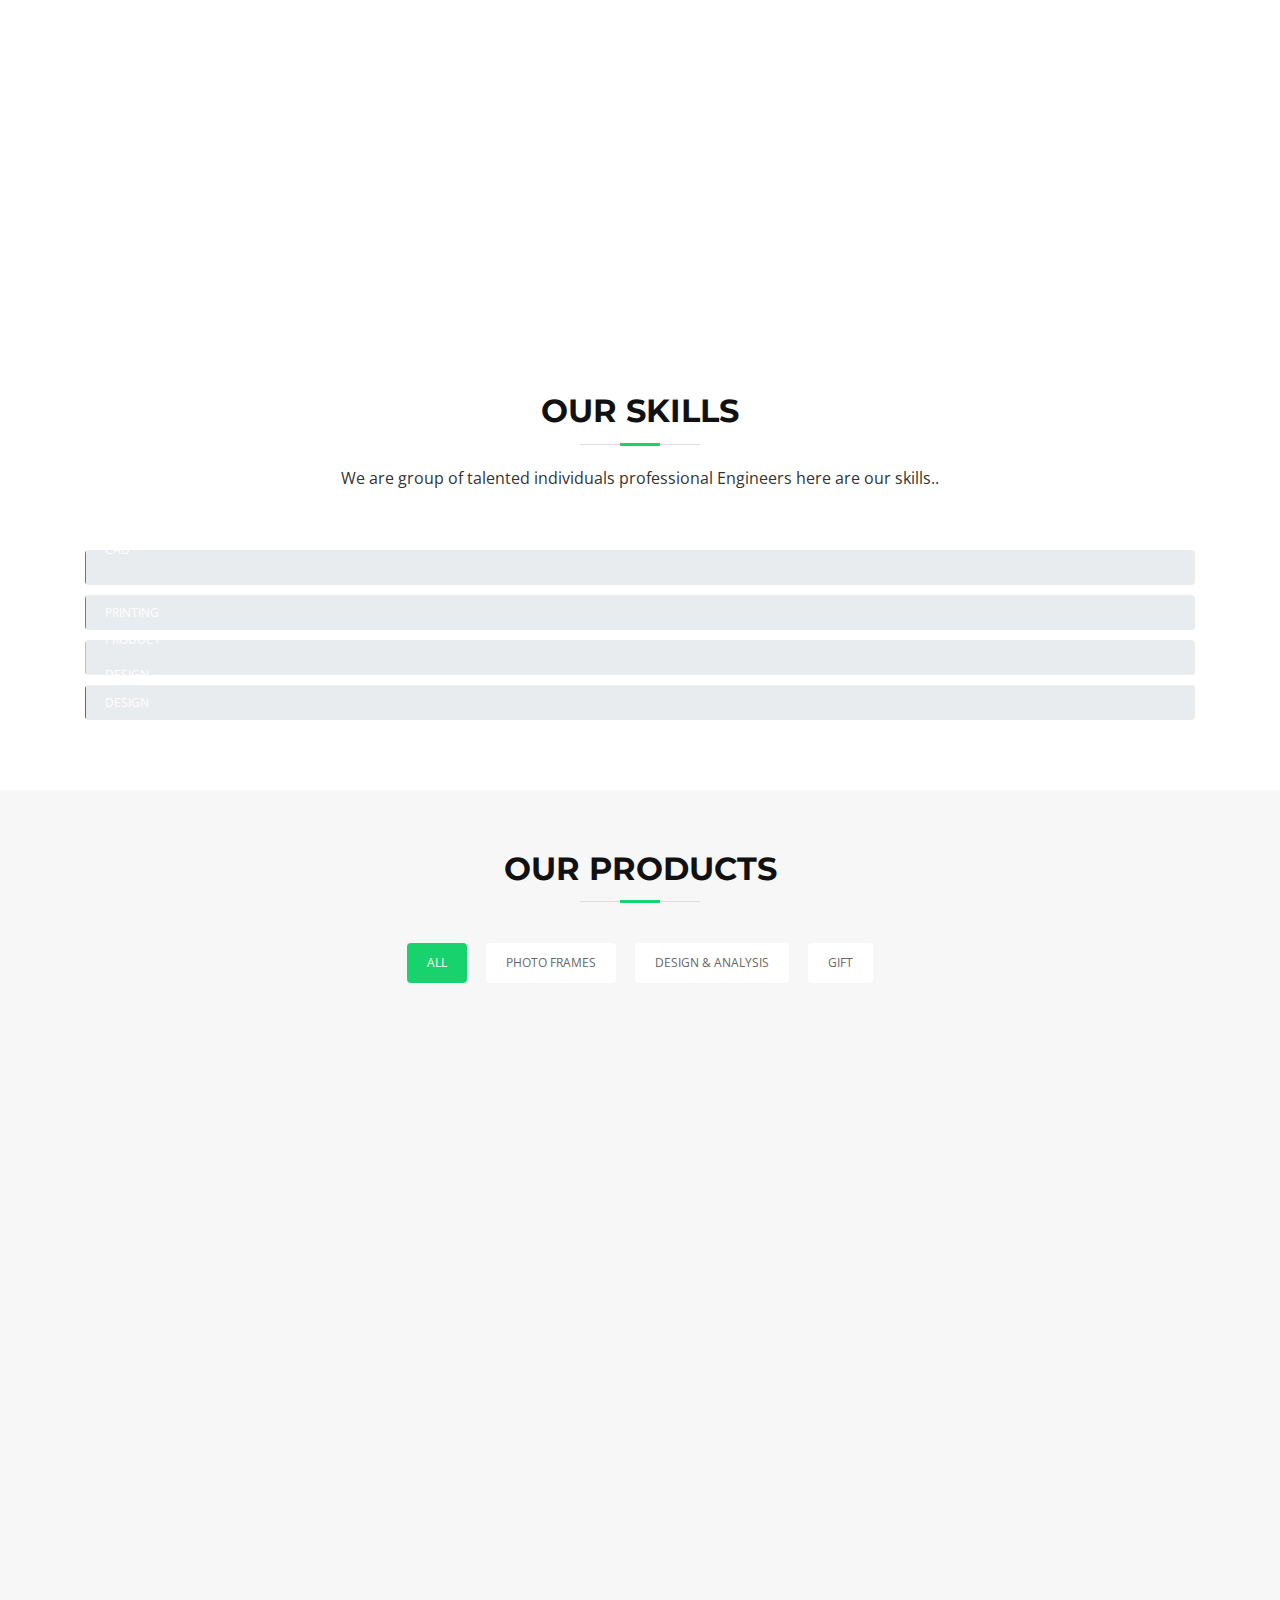
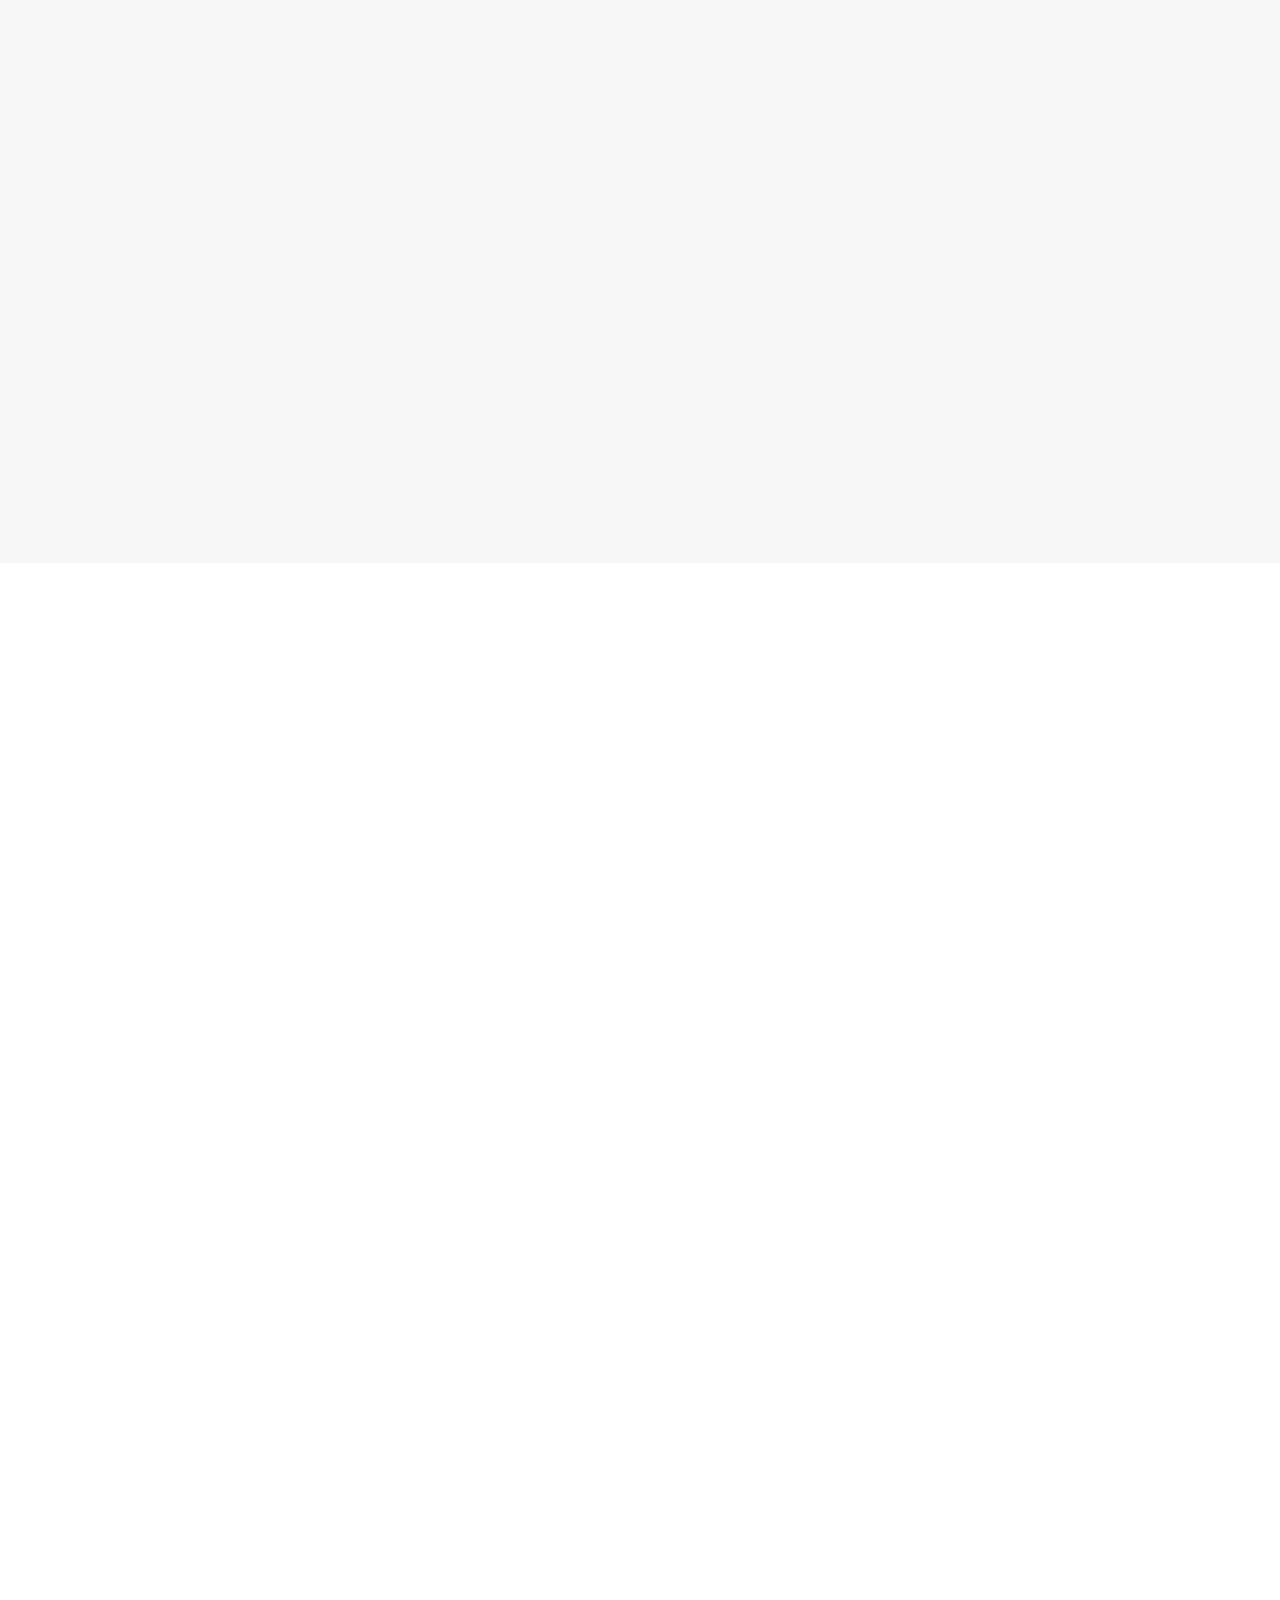
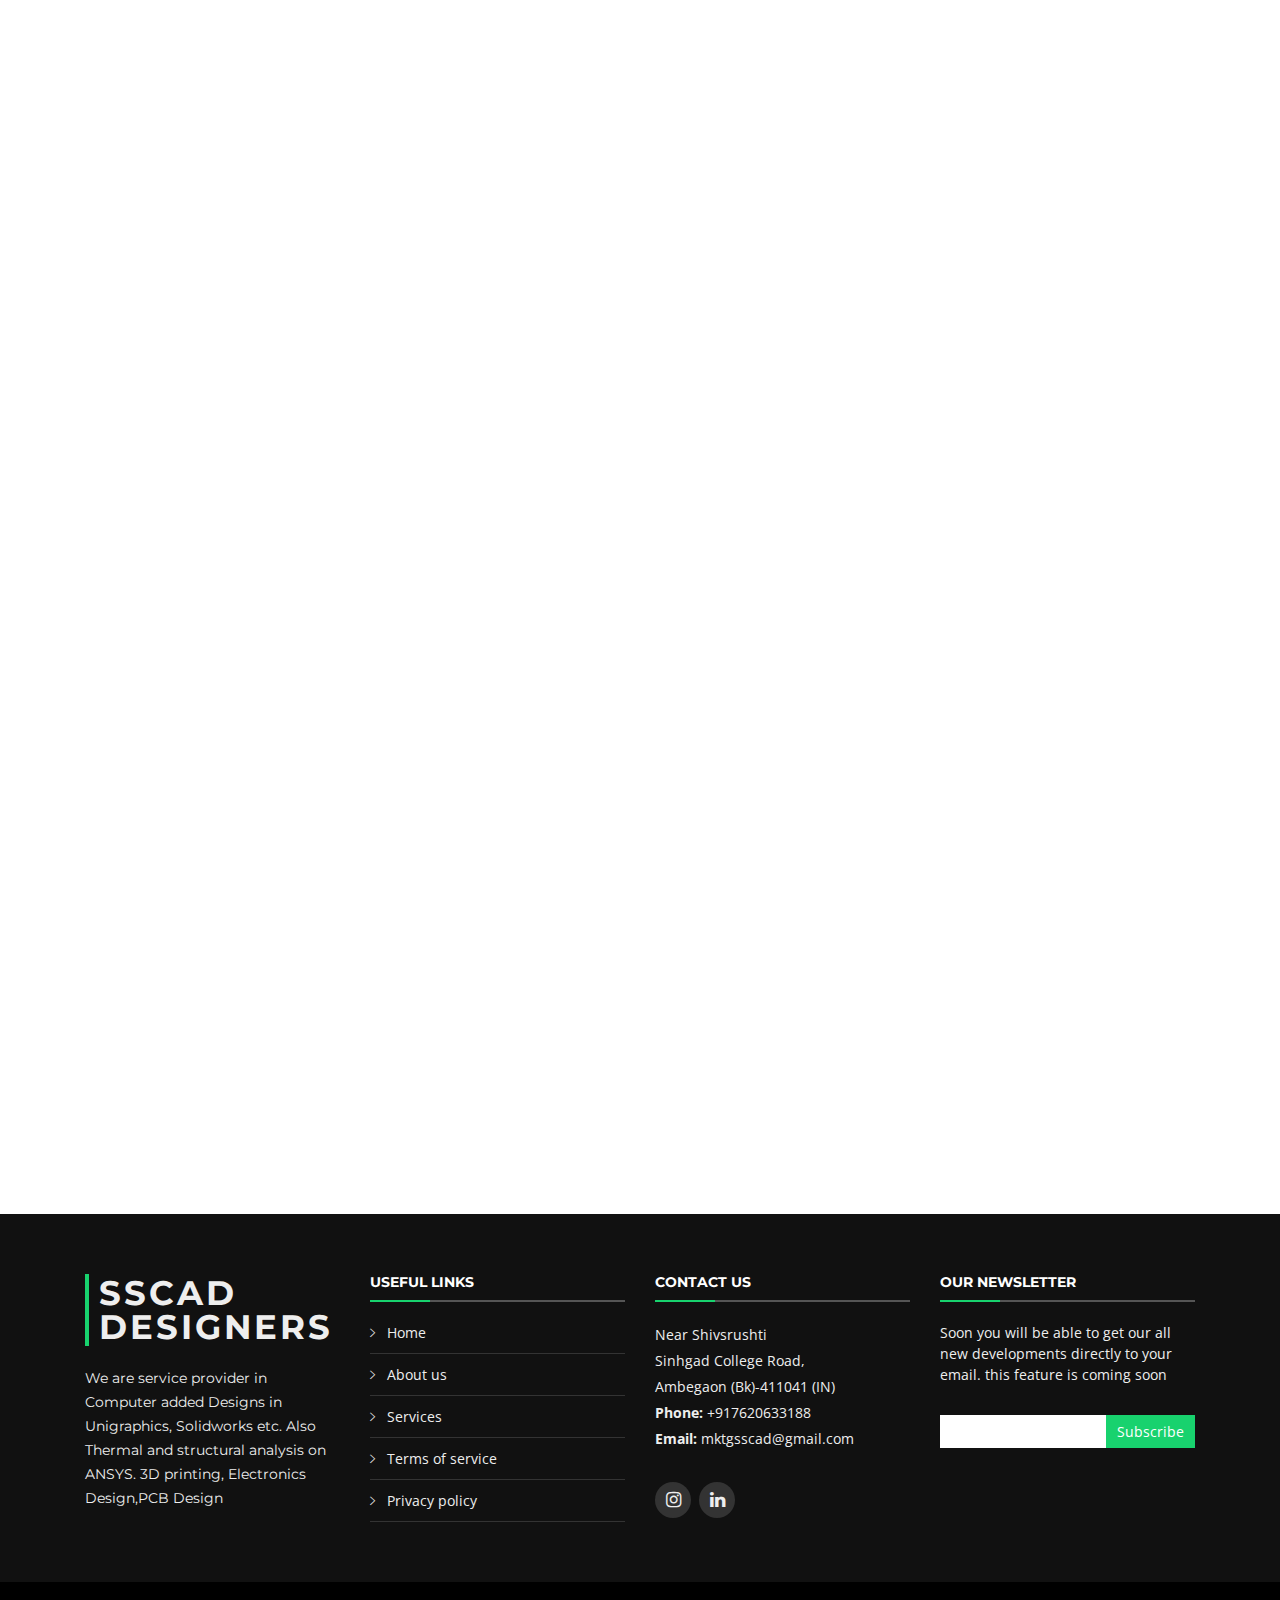
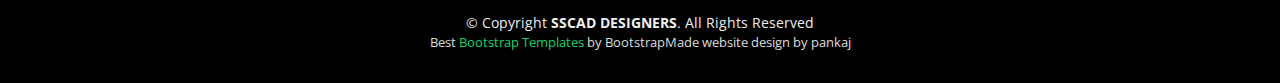
==== commit f62332c0: "changes" ====
--- a/index.html
+++ b/index.html
@@ -54,7 +54,7 @@
           <li class="menu-active"><a href="#intro">Home</a></li>
           <li><a href="#about">About Us</a></li>
           <li><a href="#services">Services</a></li>
-          <li><a href="#portfolio">Portfolio</a></li>
+          <li><a href="#portfolio">Products</a></li>
           <li><a href="#team">Team</a></li>
          
           <li><a href="#contact">Contact</a></li>
@@ -337,14 +337,14 @@
       <div class="container">
 
         <header class="section-header">
-          <h3 class="section-title">Our Portfolio</h3>
+          <h3 class="section-title">Our Products</h3>
         </header>
 
         <div class="row">
           <div class="col-lg-12">
             <ul id="portfolio-flters">
               <li data-filter="*" class="filter-active">All</li>
-              <li data-filter=".filter-app">Prototype</li>
+              <li data-filter=".filter-app">Photo Frames</li>
               <li data-filter=".filter-card">Design & Analysis</li>
               <li data-filter=".filter-web">Gift</li>
             </ul>
@@ -356,14 +356,14 @@
           <div class="col-lg-4 col-md-6 portfolio-item filter-app wow fadeInUp">
             <div class="portfolio-wrap">
               <figure>
-                <img src="img/portfolio/app1.jpg" class="img-fluid" alt="">
-                <a href="img/portfolio/app1.jpg" data-lightbox="portfolio" data-title="App 1" class="link-preview" title="Preview"><i class="ion ion-eye"></i></a>
-                <a href="#" class="link-details" title="More Details"><i class="ion ion-android-open"></i></a>
-              </figure>
-
-              <div class="portfolio-info">
-                <h4><a href="#">Prototype</a></h4>
-                <p>Product Developer use it to verify results</p>
+                <img src="img/product/frame1.jpg" class="img-fluid" alt="">
+                <a href="img/product/frame1.jpg" data-lightbox="portfolio" data-title="App 1" class="link-preview" title="Preview"><i class="ion ion-eye"></i></a>
+                <a href="#" class="link-details" title="More Details"><i class="ion ion-android-open"></i></a>
+              </figure>
+
+              <div class="portfolio-info">
+                <h4><a href="#">Photo Frame Lamp</a></h4>
+                <p>Illuminating Photo frame </p>
               </div>
             </div>
           </div>
@@ -371,8 +371,8 @@
           <div class="col-lg-4 col-md-6 portfolio-item filter-web wow fadeInUp" data-wow-delay="0.1s">
             <div class="portfolio-wrap">
               <figure>
-                <img src="img/portfolio/web3.jpg" class="img-fluid" alt="">
-                <a href="img/portfolio/web3.jpg" class="link-preview" data-lightbox="portfolio" data-title="Web 3" title="Preview"><i class="ion ion-eye"></i></a>
+                <img src="img/product/lamp.jpg" class="img-fluid" alt="">
+                <a href="img/product/lamp.jpg" class="link-preview" data-lightbox="portfolio" data-title="Web 3" title="Preview"><i class="ion ion-eye"></i></a>
                 <a href="#" class="link-details" title="More Details"><i class="ion ion-android-open"></i></a>
               </figure>
 
@@ -386,14 +386,14 @@
           <div class="col-lg-4 col-md-6 portfolio-item filter-app wow fadeInUp" data-wow-delay="0.2s">
             <div class="portfolio-wrap">
               <figure>
-                <img src="img/portfolio/app2.jpg" class="img-fluid" alt="">
-                <a href="img/portfolio/app2.jpg" class="link-preview" data-lightbox="portfolio" data-title="App 2" title="Preview"><i class="ion ion-eye"></i></a>
-                <a href="#" class="link-details" title="More Details"><i class="ion ion-android-open"></i></a>
-              </figure>
-
-              <div class="portfolio-info">
-                <h4><a href="#">Engineering Projects</a></h4>
-                <p>Engineering Students use for the Implementation of final year project</p>
+                <img src="img/product/maharaj.jpg" class="img-fluid" alt="">
+                <a href="img/product/maharaj.jpg" class="link-preview" data-lightbox="portfolio" data-title="App 2" title="Preview"><i class="ion ion-eye"></i></a>
+                <a href="#" class="link-details" title="More Details"><i class="ion ion-android-open"></i></a>
+              </figure>
+
+              <div class="portfolio-info">
+                <h4><a href="#">Photo Lamp</a></h4>
+                <p>Creat Photo Lamp of your idols</p>
               </div>
             </div>
           </div>
@@ -416,8 +416,8 @@
           <div class="col-lg-4 col-md-6 portfolio-item filter-web wow fadeInUp" data-wow-delay="0.1s">
             <div class="portfolio-wrap">
               <figure>
-                <img src="img/portfolio/web2.jpg" class="img-fluid" alt="">
-                <a href="img/portfolio/web2.jpg" class="link-preview" data-lightbox="portfolio" data-title="Web 2" title="Preview"><i class="ion ion-eye"></i></a>
+                <img src="img/product/kundi.jpg" class="img-fluid" alt="">
+                <a href="img/product/kundi.jpg" class="link-preview" data-lightbox="portfolio" data-title="Web 2" title="Preview"><i class="ion ion-eye"></i></a>
                 <a href="#" class="link-details" title="More Details"><i class="ion ion-android-open"></i></a>
               </figure>
 
@@ -476,8 +476,8 @@
           <div class="col-lg-4 col-md-6 portfolio-item filter-web wow fadeInUp" data-wow-delay="0.2s">
             <div class="portfolio-wrap">
               <figure>
-                <img src="img/portfolio/web1.jpg" class="img-fluid" alt="">
-                <a href="img/portfolio/web1.jpg" class="link-preview" data-lightbox="portfolio" data-title="Web 1" title="Preview"><i class="ion ion-eye"></i></a>
+                <img src="img/product/bappa.jpg" class="img-fluid" alt="">
+                <a href="img/product/bappa.jpg" class="link-preview" data-lightbox="portfolio" data-title="Web 1" title="Preview"><i class="ion ion-eye"></i></a>
                 <a href="#" class="link-details" title="More Details"><i class="ion ion-android-open"></i></a>
               </figure>
 
@@ -491,9 +491,77 @@
         </div>
 
       </div>
-    </section><!-- #portfolio -->
-
-   
+  
+  </section><!-- #portfolio -->
+  
+  
+  
+ <section id="call-to-action" class="wow fadeIn">
+<div class="slideshow-container">
+
+<div class="mySlides fade">
+  <div class="numbertext">1 / 5</div>
+  <img src="img/product/bappa.jpg" style="width:100%;height:600px;">
+  <div class="text">Idols </div>
+</div>
+
+<div class="mySlides fade">
+  <div class="numbertext">2 / 5</div>
+  <img src="img/product/frame1.jpg" style="width:100%;height:600px;">
+  <div class="text">Frame</div>
+</div>
+
+<div class="mySlides fade">
+  <div class="numbertext">3 / 5</div>
+  <img src="img/product/maharaj.jpg" style="width:100%;height:600px;">
+  <div class="text">Light Frame</div>
+</div>
+
+<div class="mySlides fade">
+  <div class="numbertext">4 / 5</div>
+  <img src="img/product/lamp.jpg" style="width:100%;height:600px;">
+  <div class="text">Lampe</div>
+</div>
+
+<div class="mySlides fade">
+  <div class="numbertext">5 / 5</div>
+  <img src="img/product/kundi.jpg" style="width:100%;height:600px;">
+  <div class="text">Plant Pot</div>
+</div>
+
+</div>
+<br>
+
+<div style="text-align:center">
+  <span class="dot"></span> 
+  <span class="dot"></span> 
+  <span class="dot"></span> 
+</div>
+
+<script>
+var slideIndex = 0;
+showSlides();
+
+function showSlides() {
+  var i;
+  var slides = document.getElementsByClassName("mySlides");
+  var dots = document.getElementsByClassName("dot");
+  for (i = 0; i < slides.length; i++) {
+    slides[i].style.display = "none";  
+  }
+  slideIndex++;
+  if (slideIndex > slides.length) {slideIndex = 1}    
+  for (i = 0; i < dots.length; i++) {
+    dots[i].className = dots[i].className.replace(" active", "");
+  }
+  slides[slideIndex-1].style.display = "block";  
+  dots[slideIndex-1].className += " active";
+  setTimeout(showSlides, 7000); // Change image every 2 seconds
+}
+</script>
+
+  </section><!-- #call-to-action --> 
+  
 
     <!--==========================
       Team Section
--- a/css/style.css
+++ b/css/style.css
@@ -126,23 +126,7 @@
     max-height: 40px;
   }
 }
-#video-and-stats {
-  text-align:center;
-}
-
-#video-and-stats iframe {
-  width:90%;
-  height:400px;
-}
-
-
-
-@media (min-width: 992px) {
-  #video-and-stats iframe {
-    width:900px;
-    height:500px;
-  }
-}
+
 
 
 /*--------------------------------------------------------------
@@ -799,15 +783,21 @@
   top: 0;
     bottom: 0;
     right: 0;
-    left: 0;
+    left: -5;
   min-width: 50%;
   min-height: 50%;
-  width: 1280px;
-  height: 720px;
+  width: 100%;
+  height: 70%;
  
   z-index: 0;
 }
 
+@media (min-device-width: 900px) {
+  #video {
+    width:1280px;
+    height:720px;
+  }
+}
 
 /* Call To Action Section
 --------------------------------*/
@@ -1488,3 +1478,68 @@
   font-size: 13px;
   color: #ddd;
 }
+
+
+.slideshow-container {
+  max-width: 1000px;
+  position: relative;
+  margin: auto;
+}
+
+/* Caption text */
+.text {
+  color: #f2f2f2;
+  font-size: 15px;
+  padding: 8px 12px;
+  position: absolute;
+  bottom: 8px;
+  width: 100%;
+  text-align: center;
+}
+
+/* Number text (1/3 etc) */
+.numbertext {
+  color: #f2f2f2;
+  font-size: 12px;
+  padding: 8px 12px;
+  position: absolute;
+  top: 0;
+}
+
+/* The dots/bullets/indicators */
+.dot {
+  height: 15px;
+  width: 15px;
+  margin: 0 2px;
+  background-color: #bbb;
+  border-radius: 50%;
+  display: inline-block;
+  transition: background-color 0.6s ease;
+}
+
+.active {
+  background-color: #717171;
+}
+
+/* Fading animation */
+.fade {
+  -webkit-animation-name: fade;
+  -webkit-animation-duration: 3s;
+  animation-name: fade;
+  animation-duration: 7s;
+}
+
+@-webkit-keyframes fade {
+  from {opacity: .4} 
+  to {opacity: 1}
+}
+
+@keyframes fade {
+  from {opacity: .4} 
+  to {opacity: 1}
+}
+
+/* On smaller screens, decrease text size */
+@media only screen and (max-width: 300px) {
+  .text {font-size: 11px}
+}
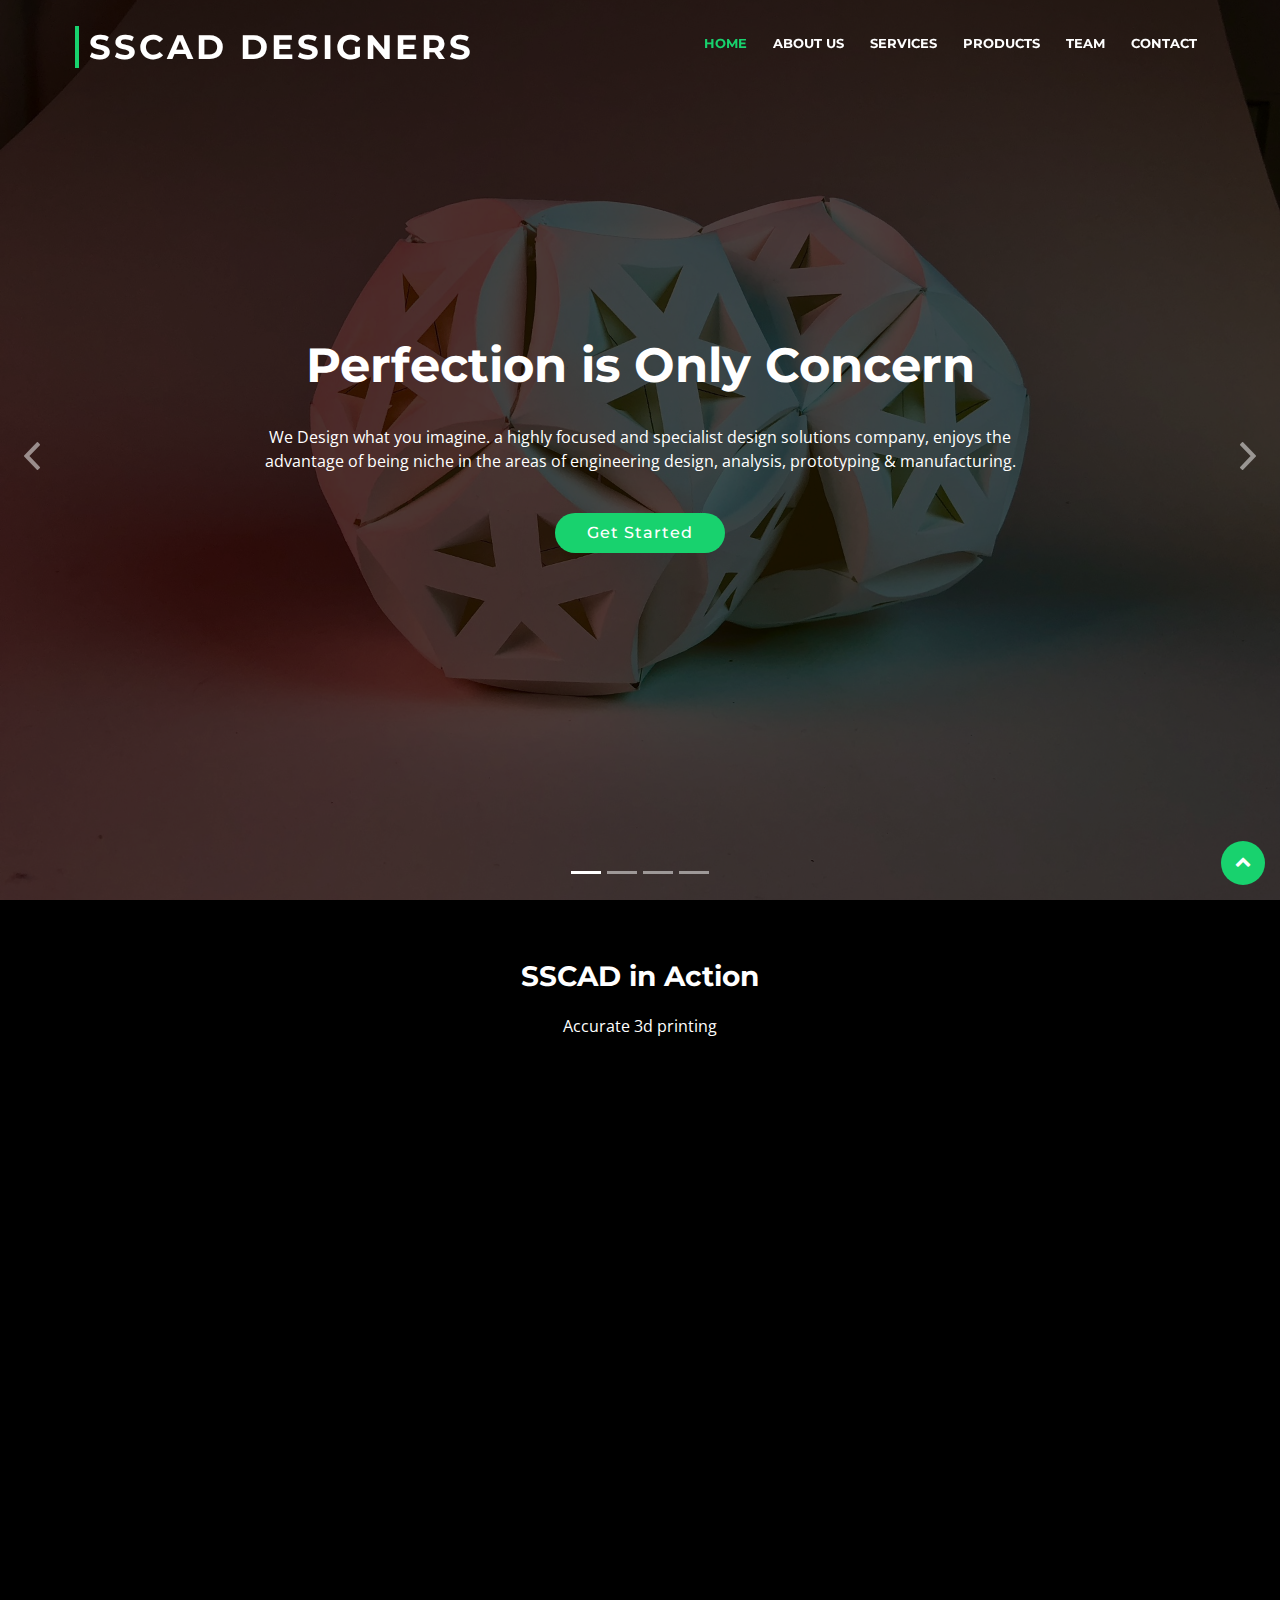
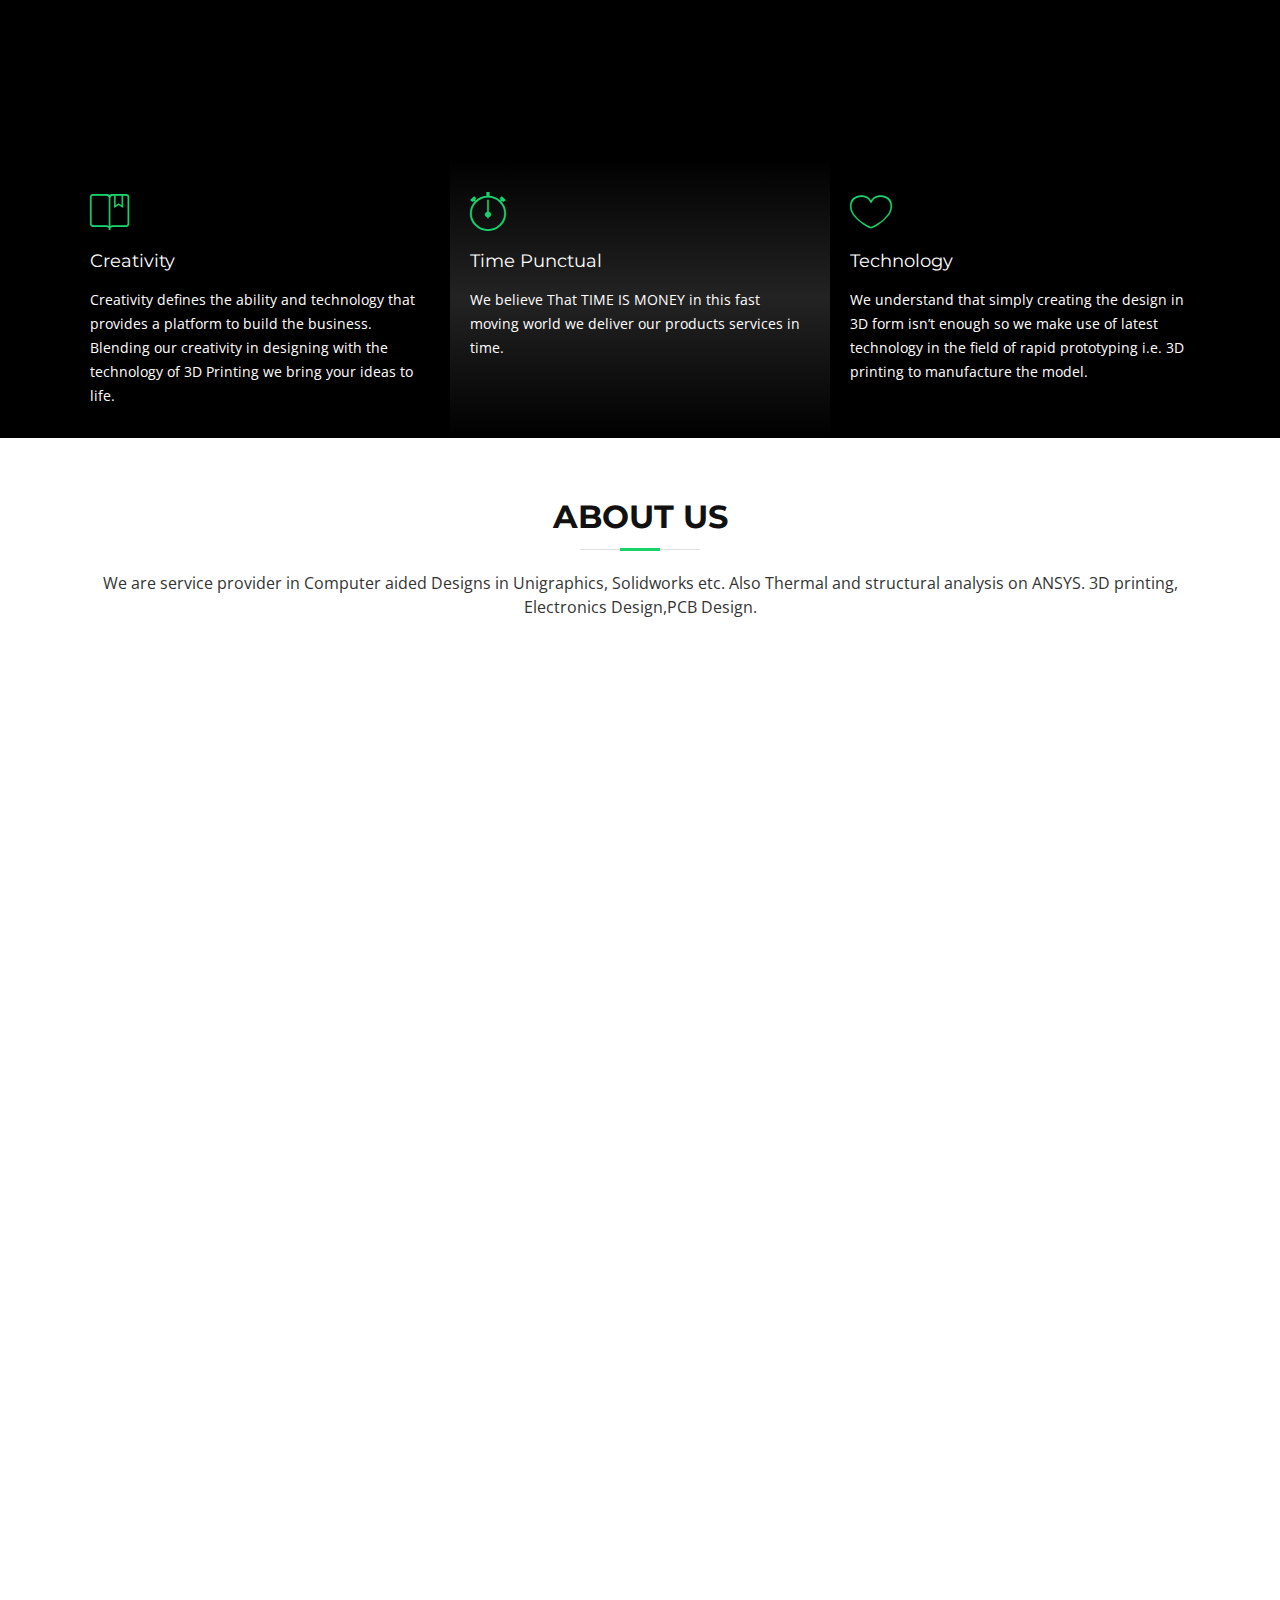
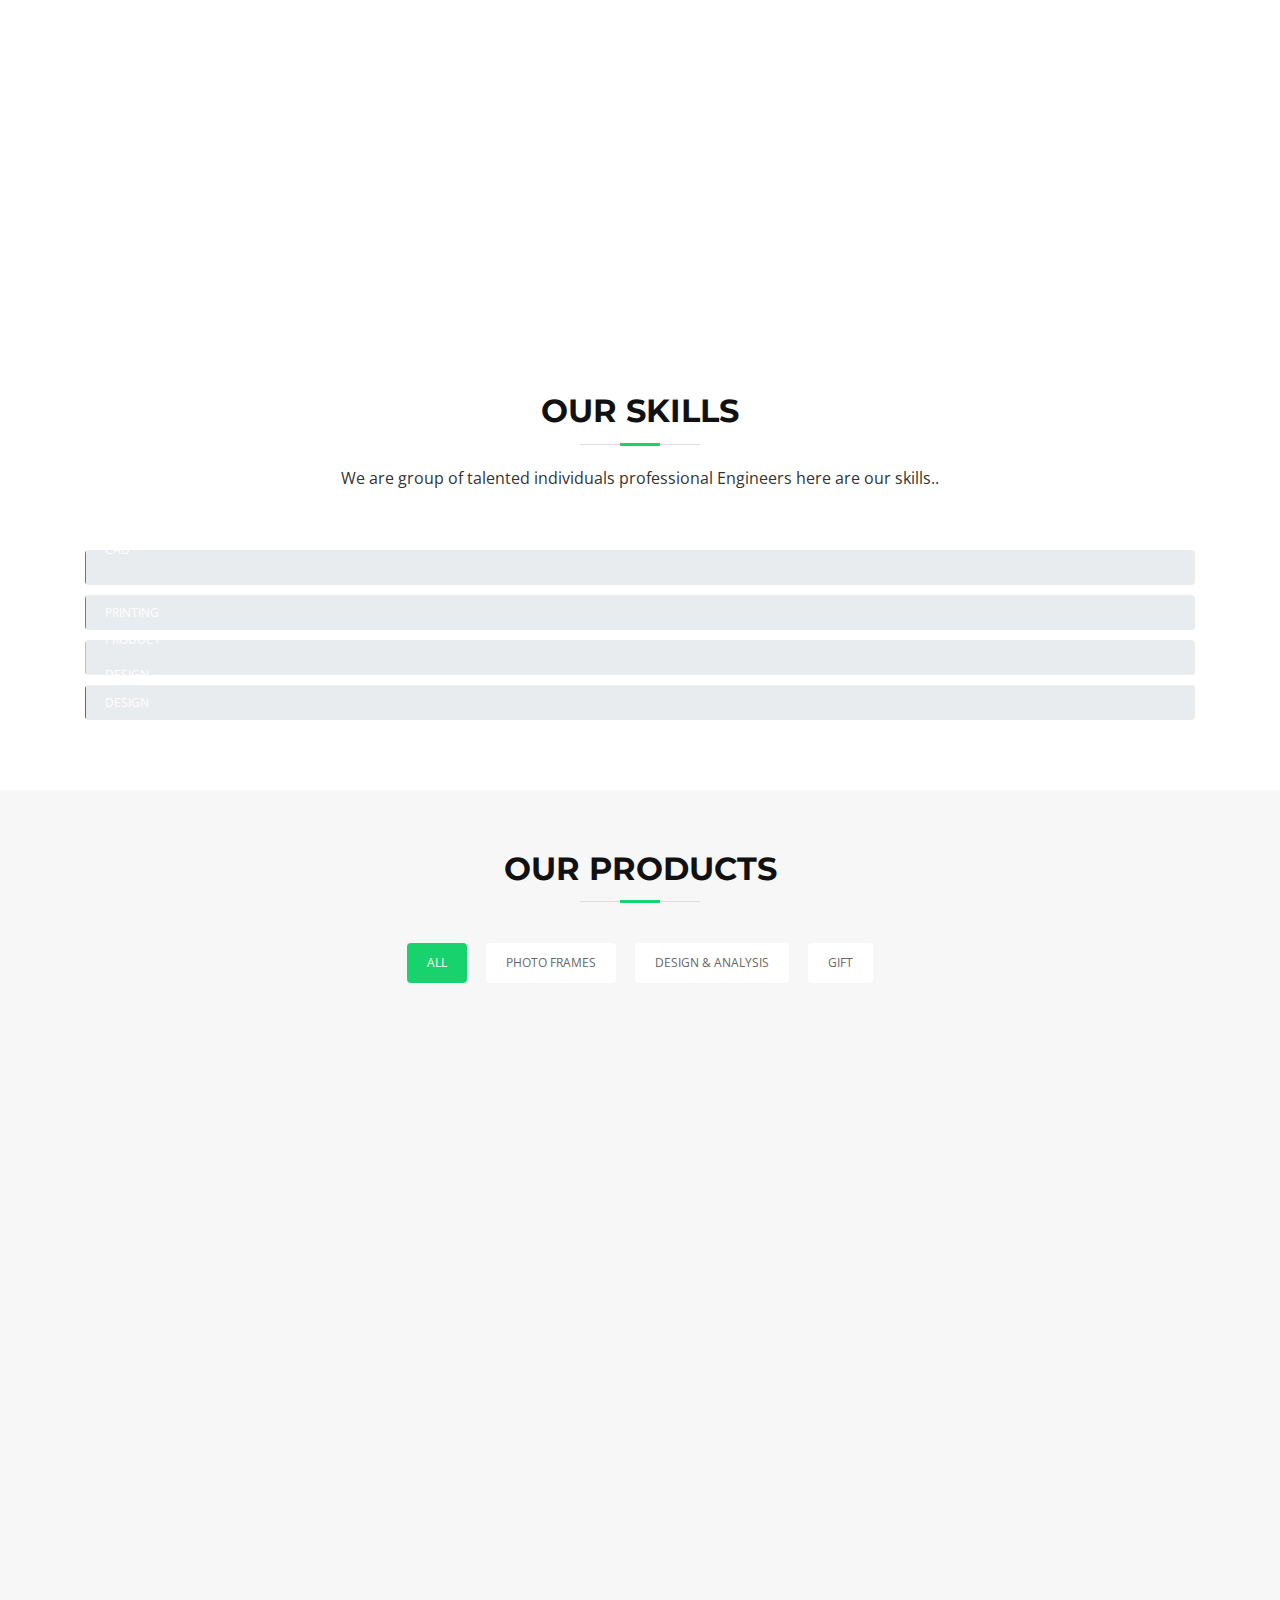
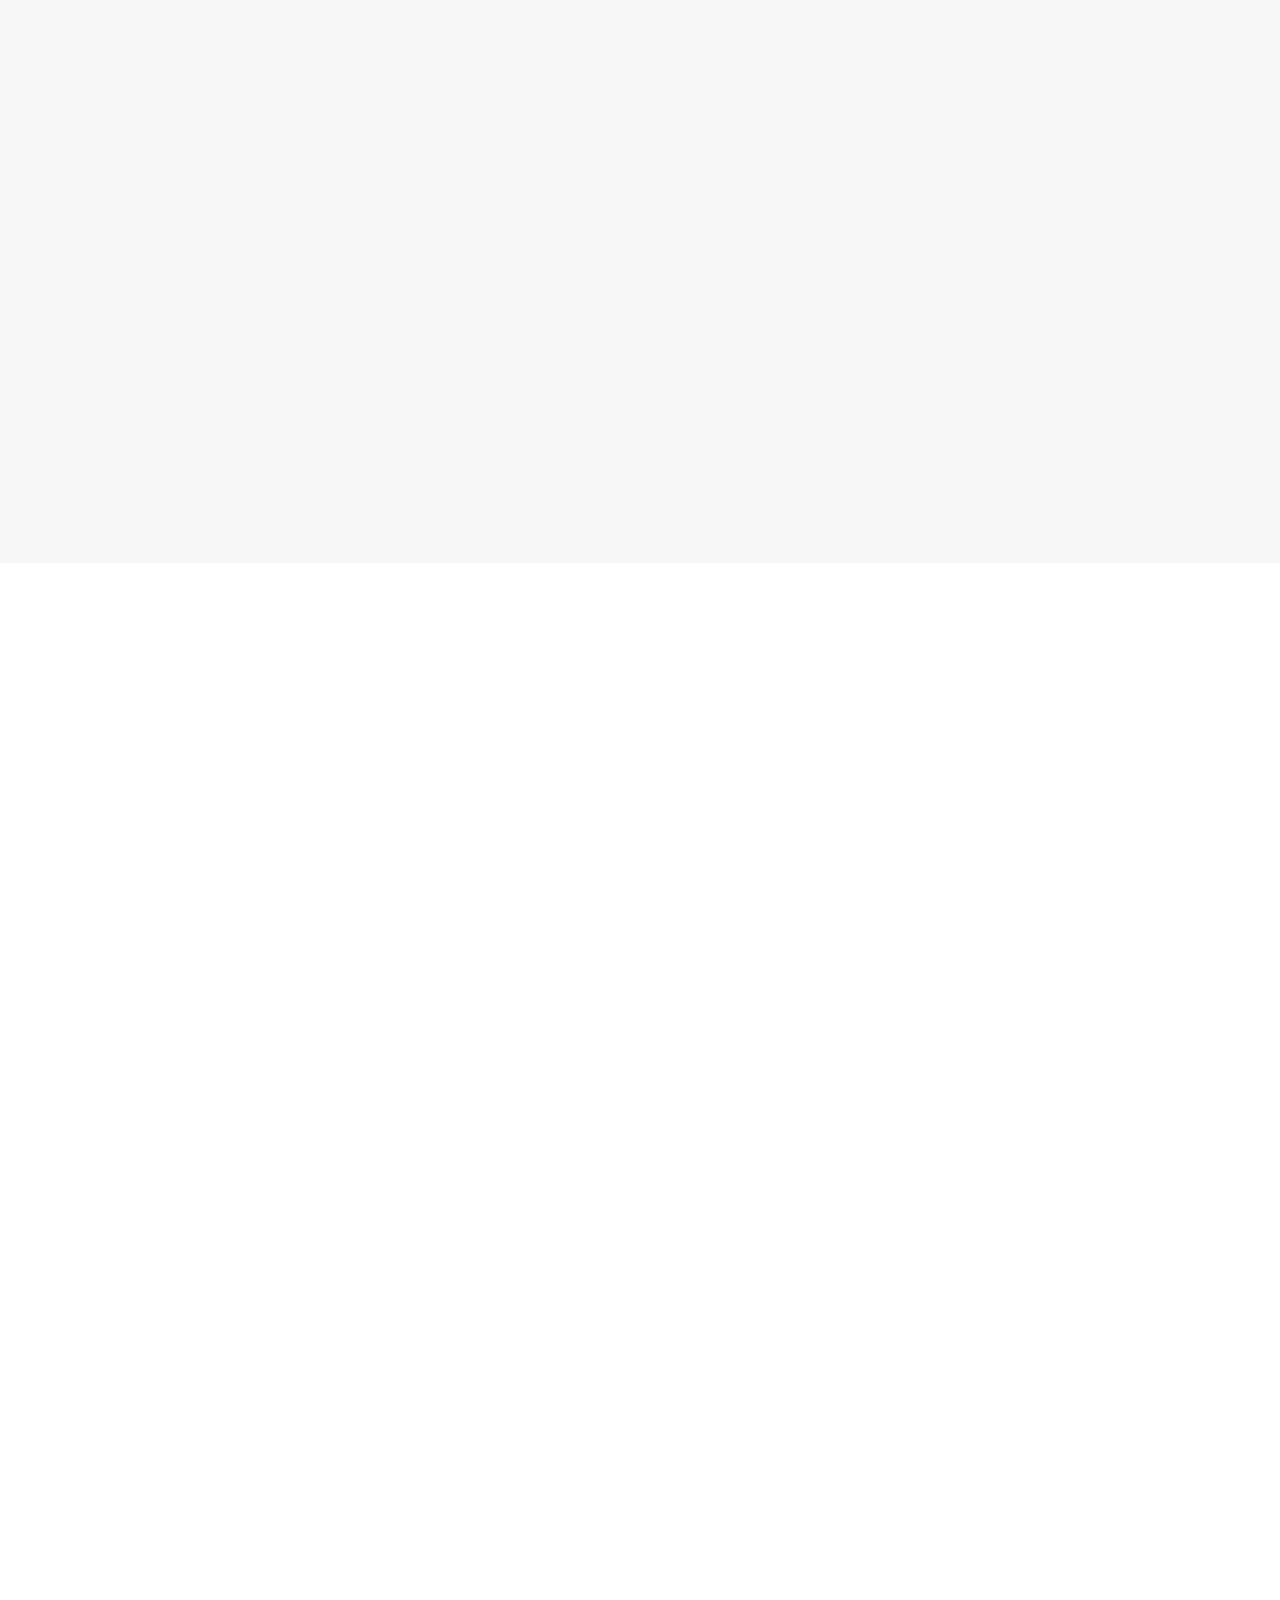
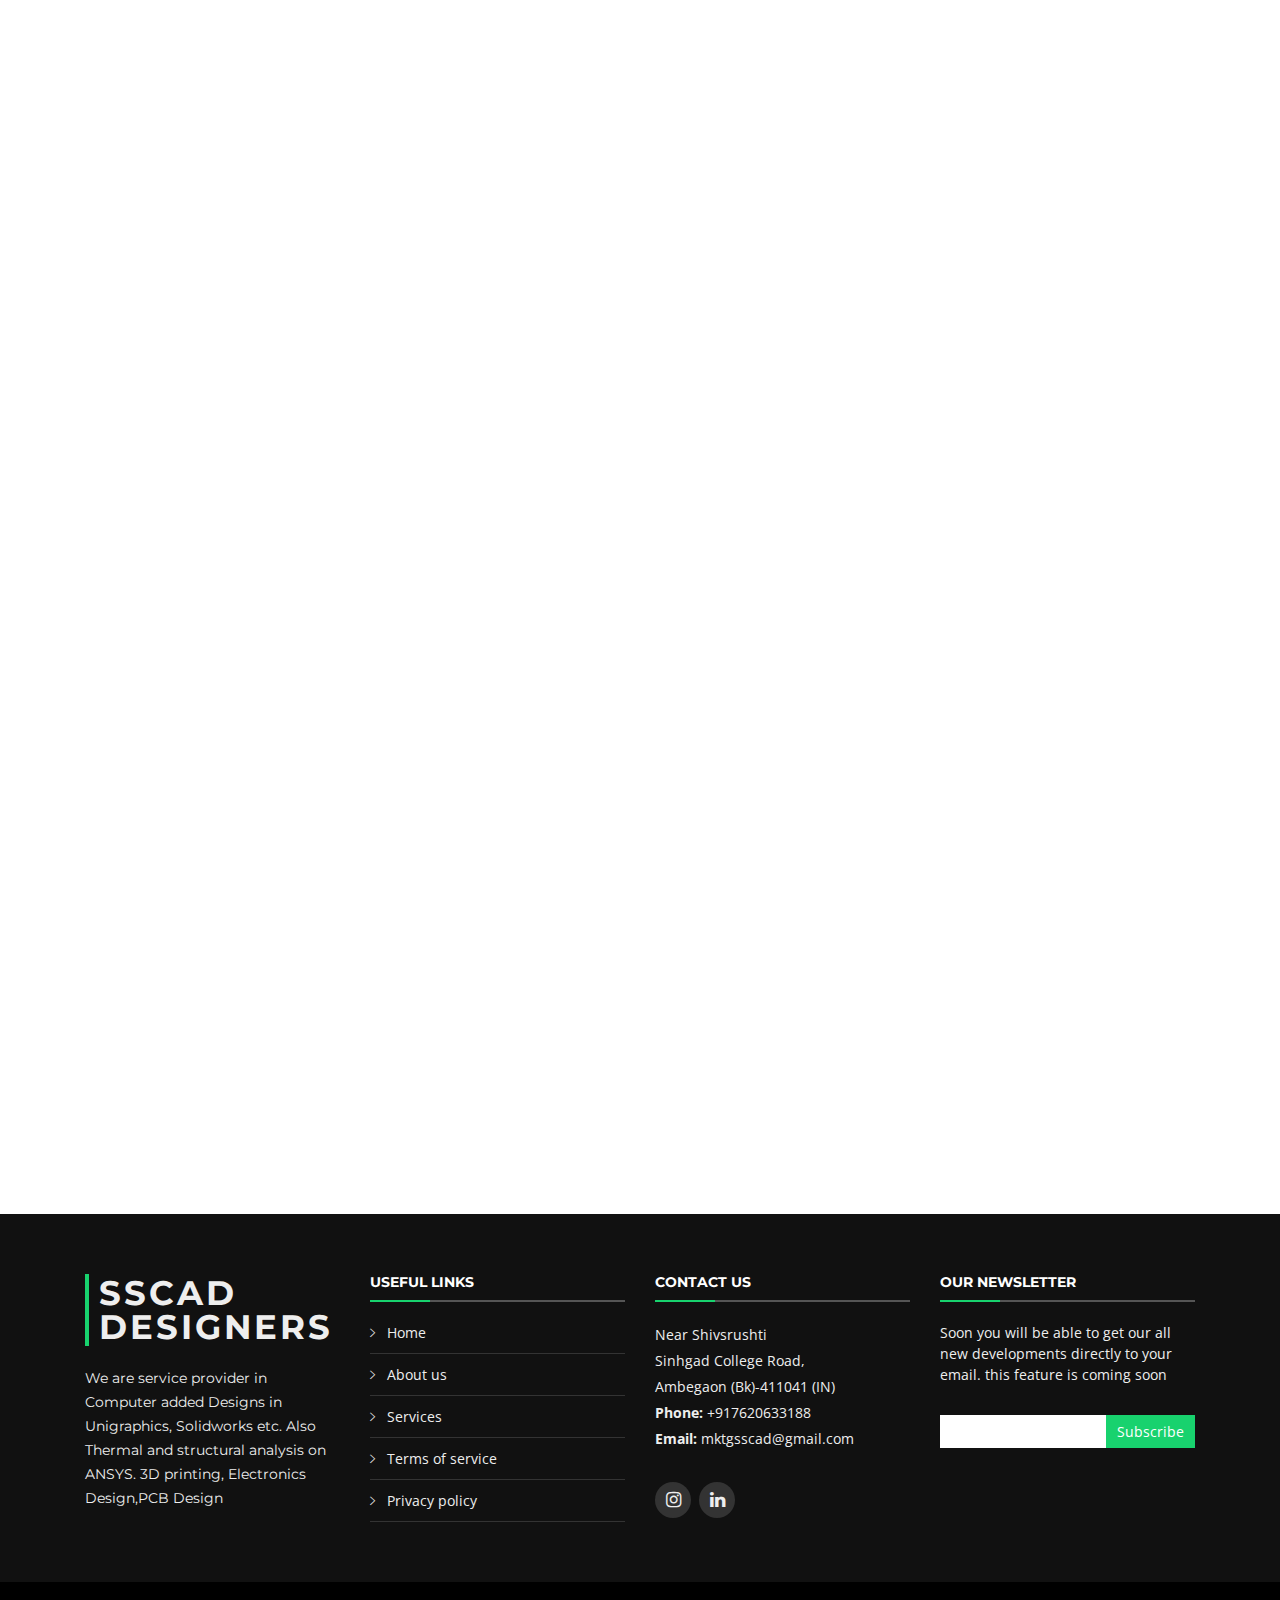
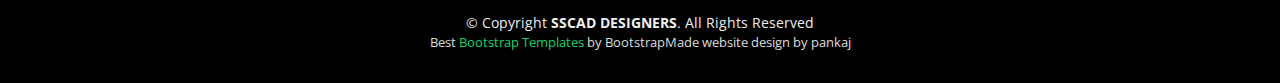
==== commit da0368b4: "changw" ====
--- a/index.html
+++ b/index.html
@@ -531,6 +531,7 @@
 
 </div>
 <br>
+
 
 <div style="text-align:center">
   <span class="dot"></span> 
--- a/css/style.css
+++ b/css/style.css
@@ -1517,6 +1517,7 @@
   transition: background-color 0.6s ease;
 }
 
+
 .active {
   background-color: #717171;
 }
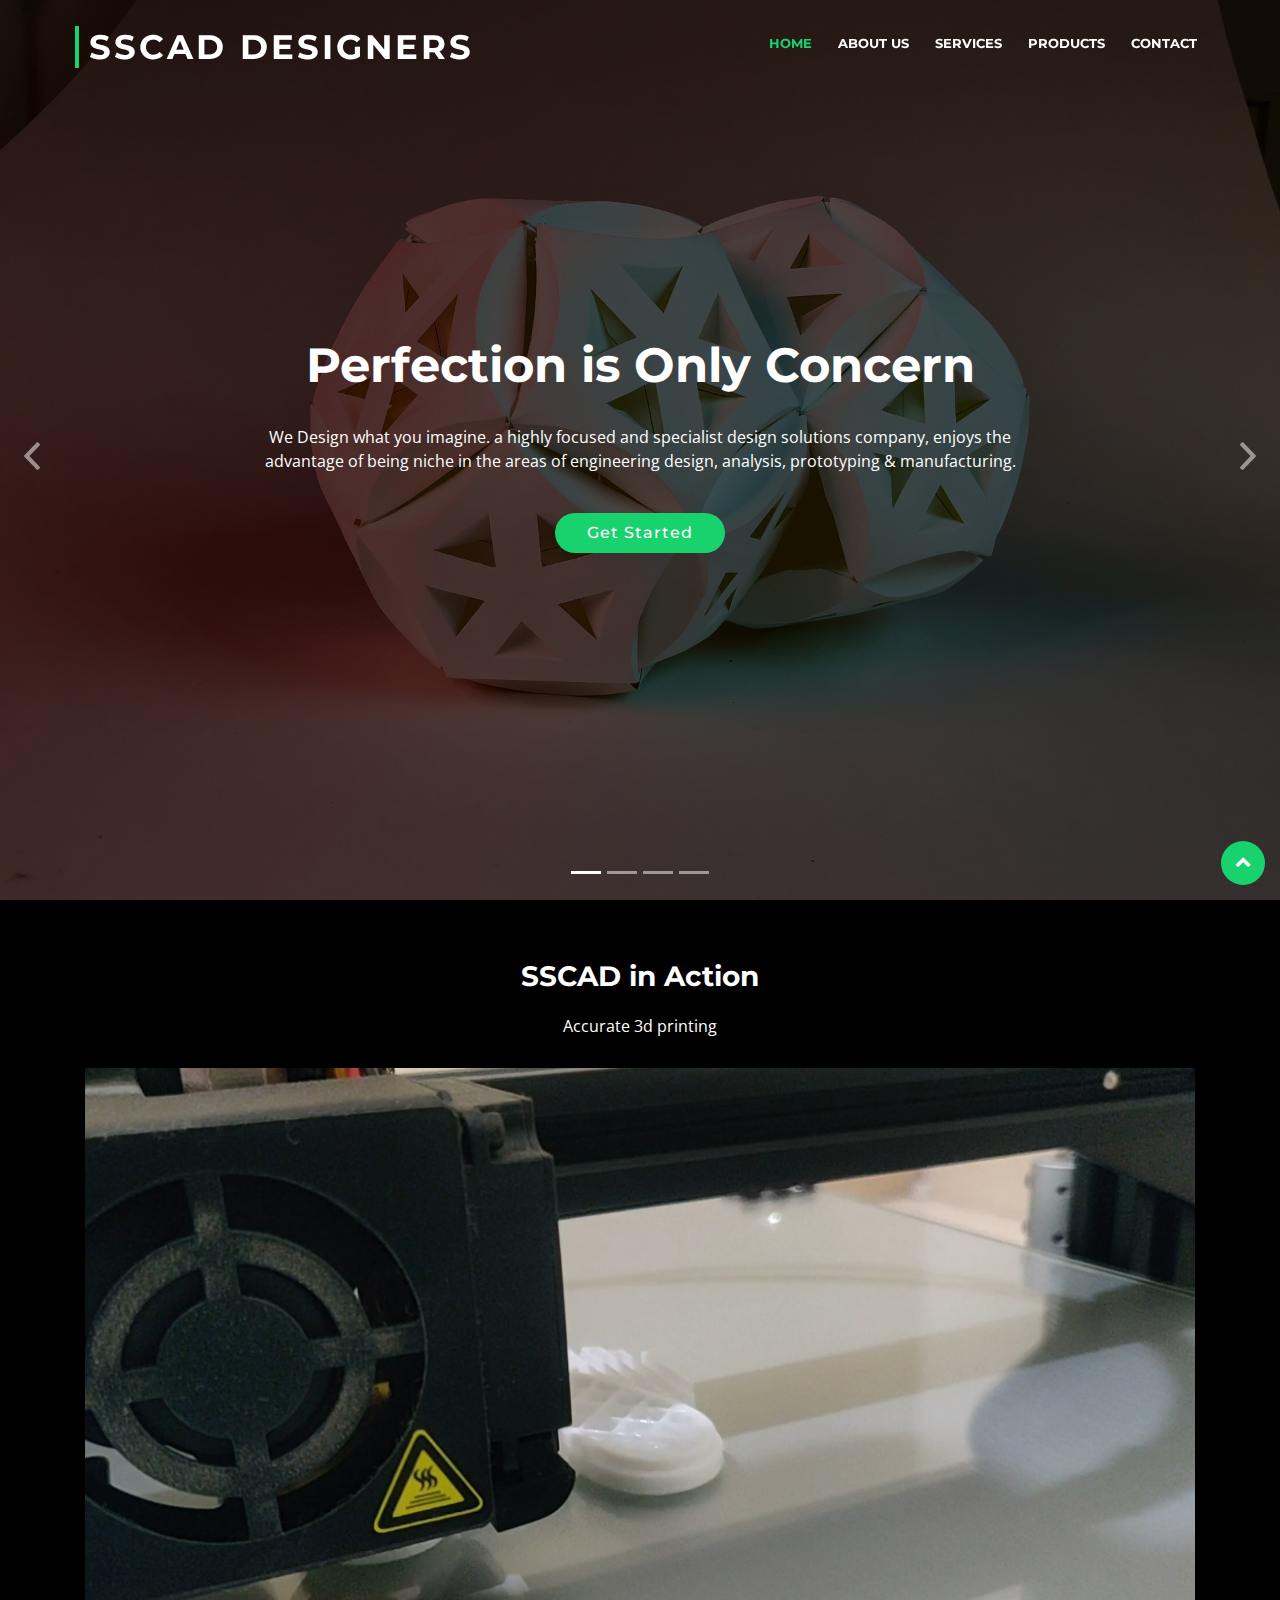
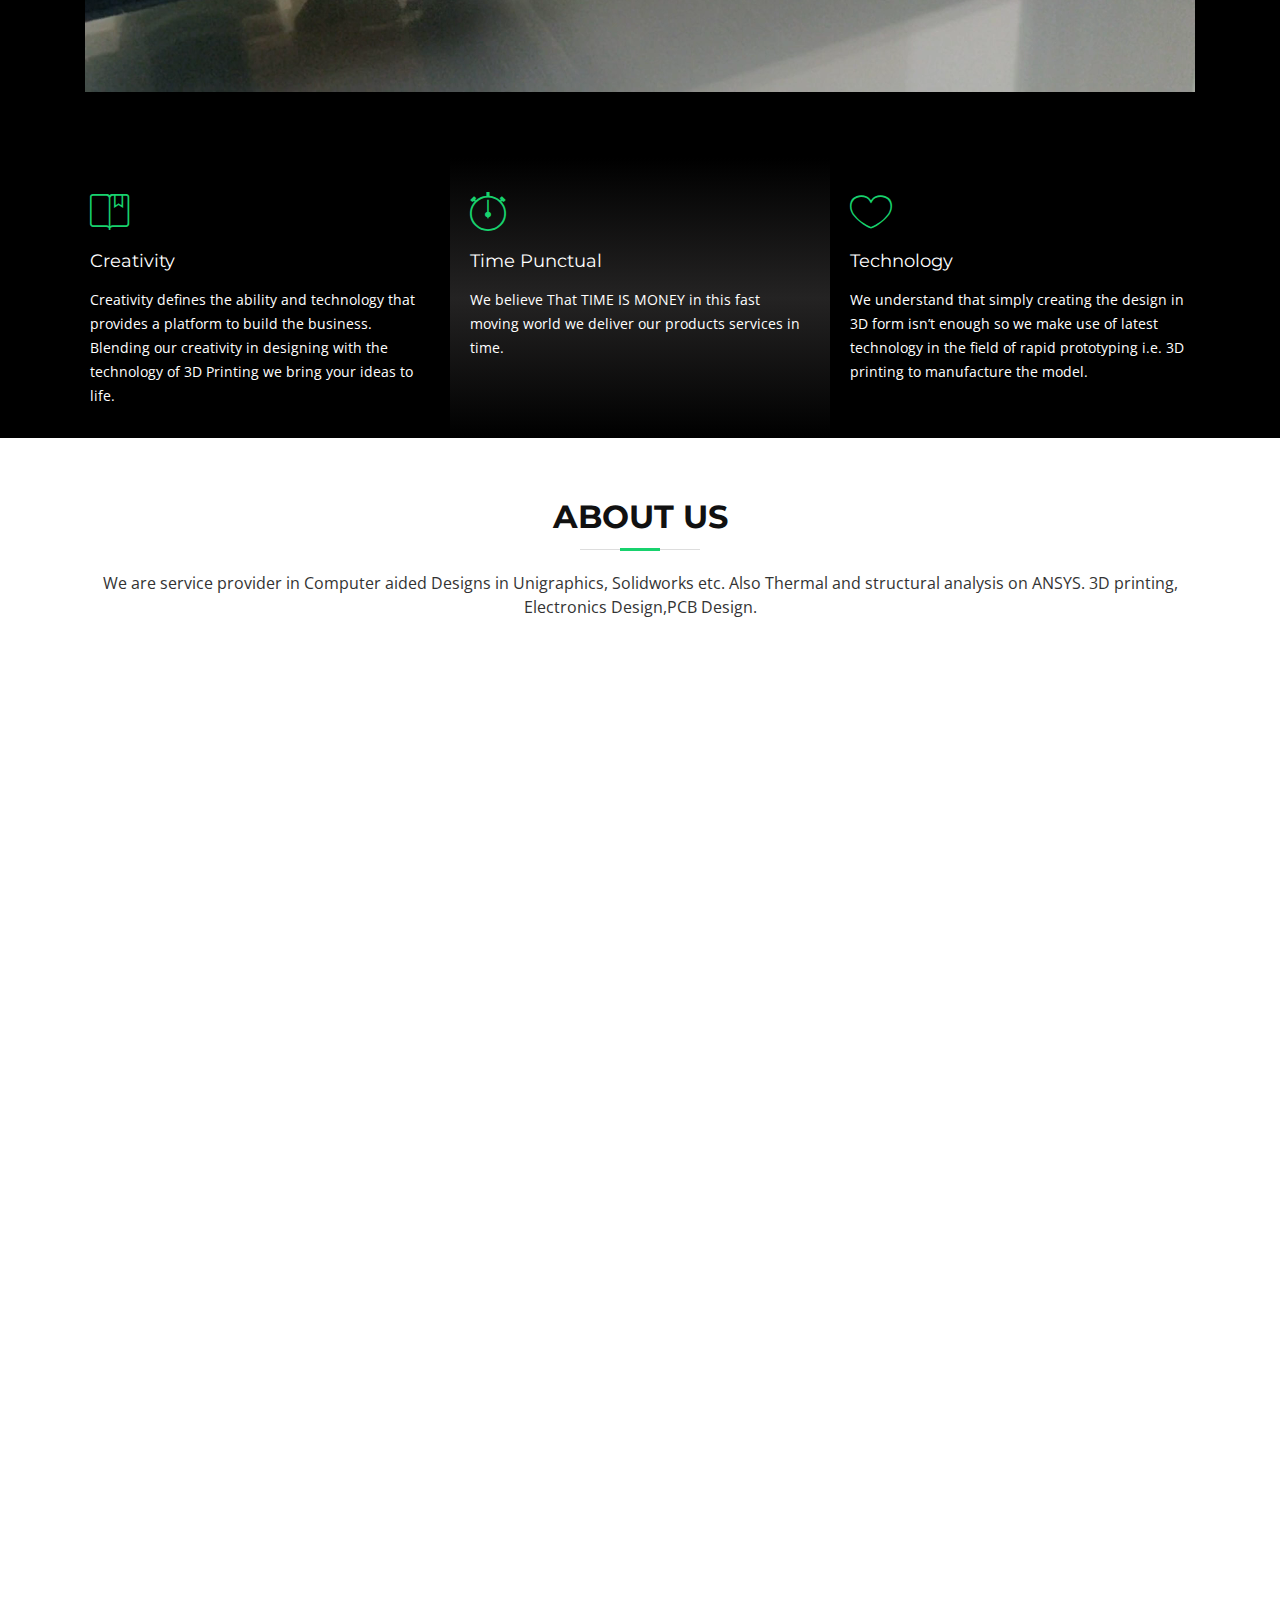
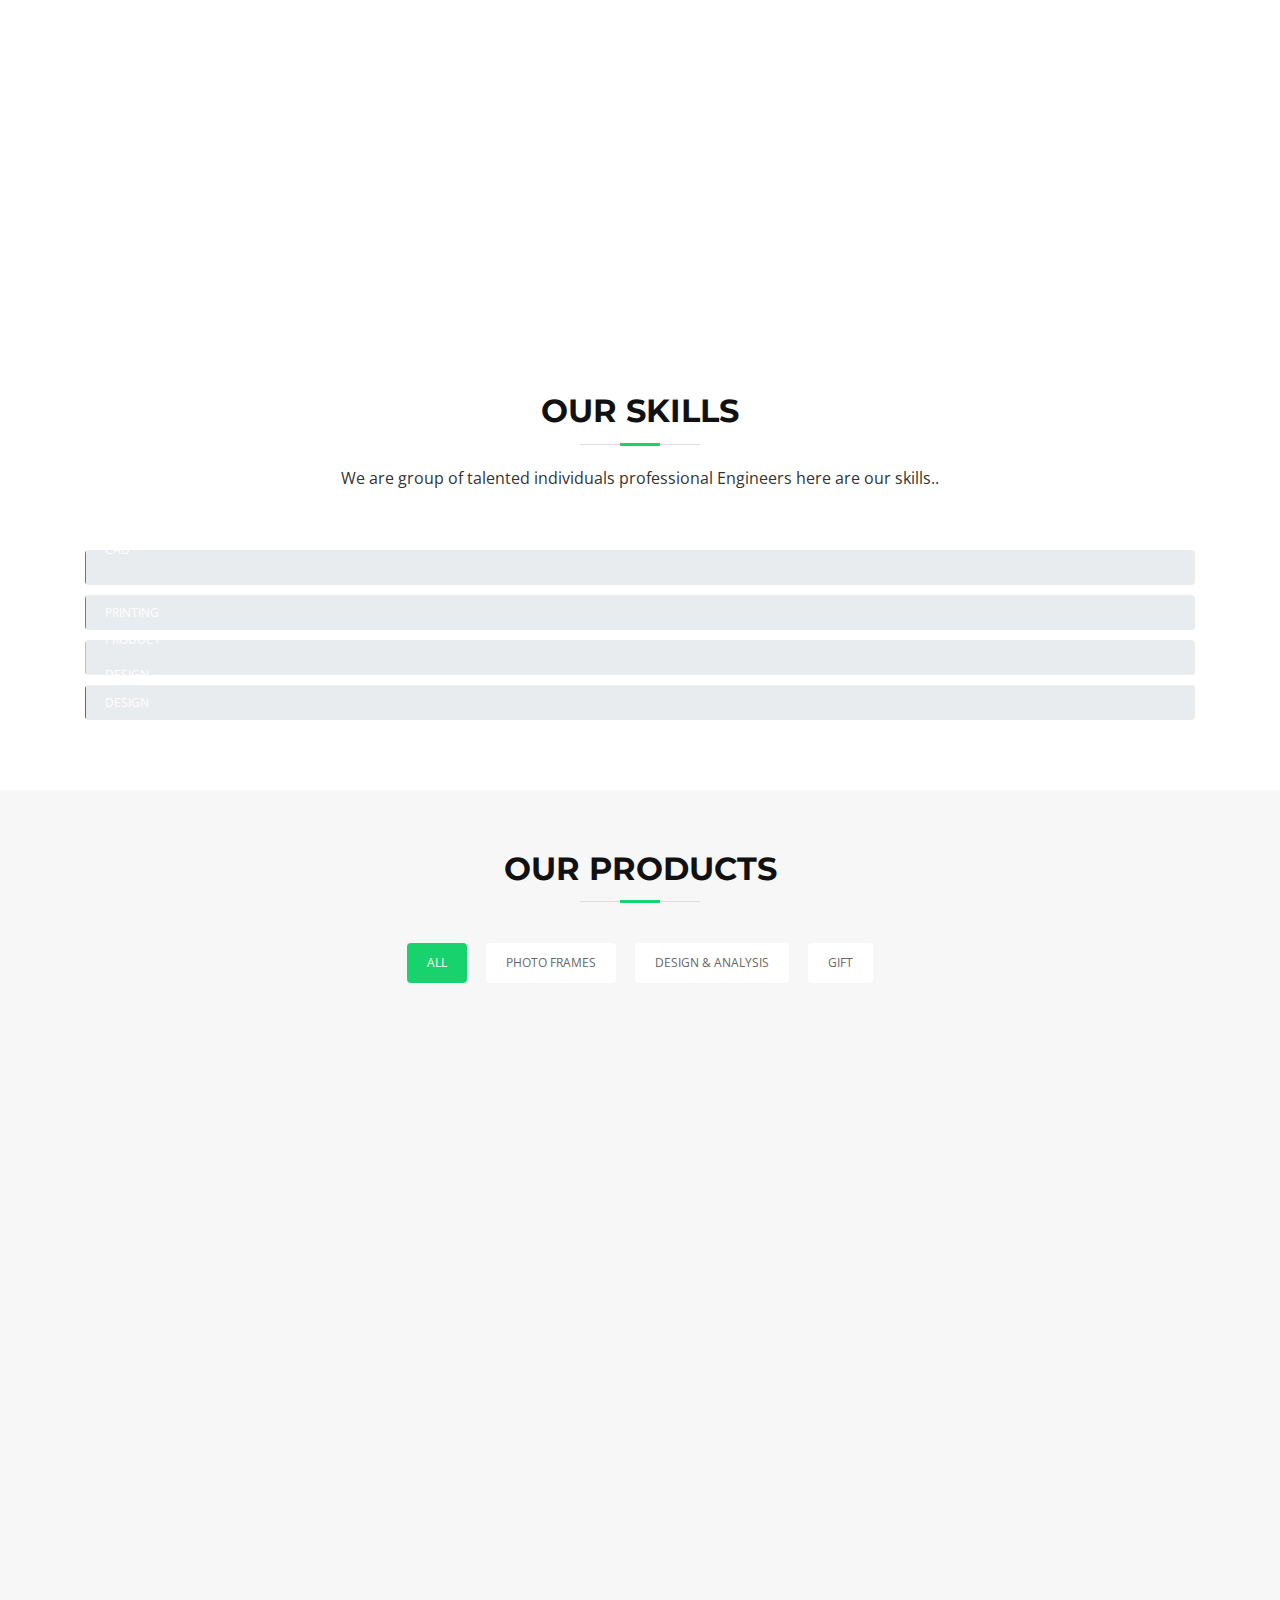
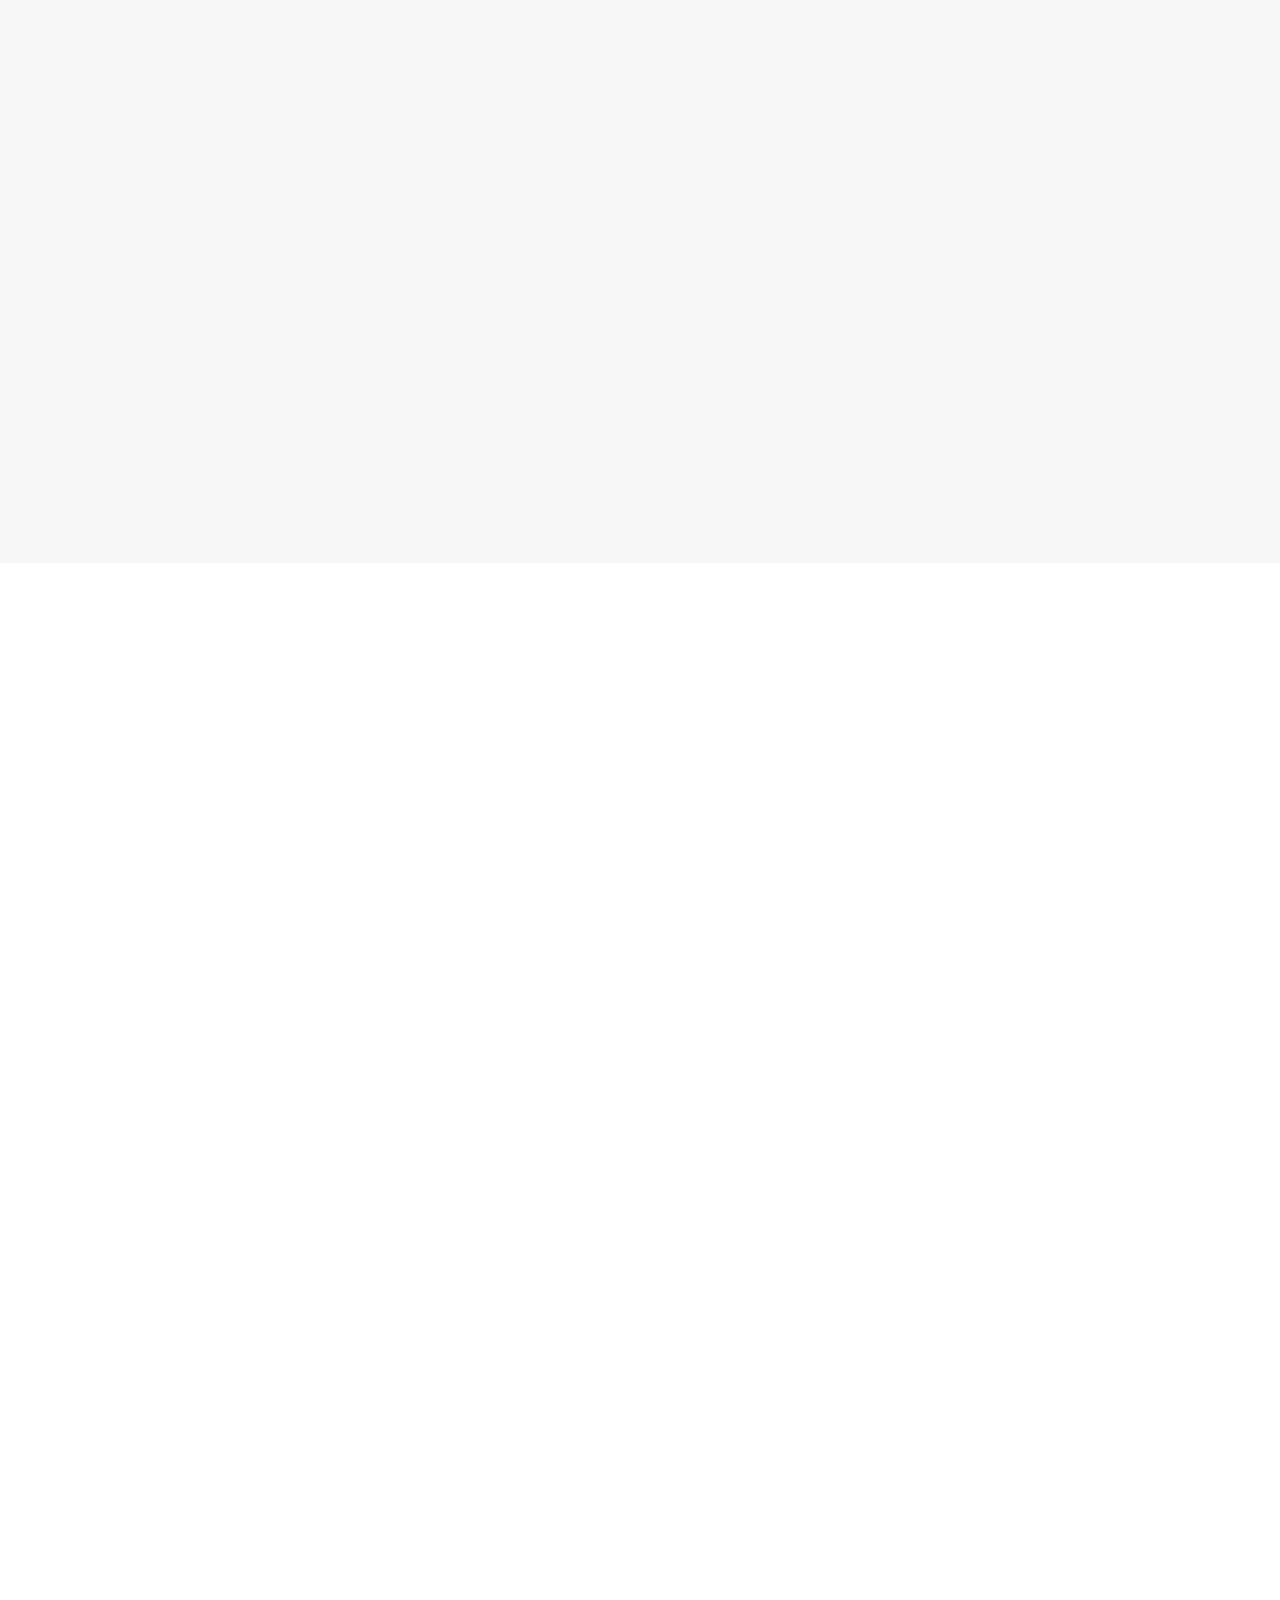
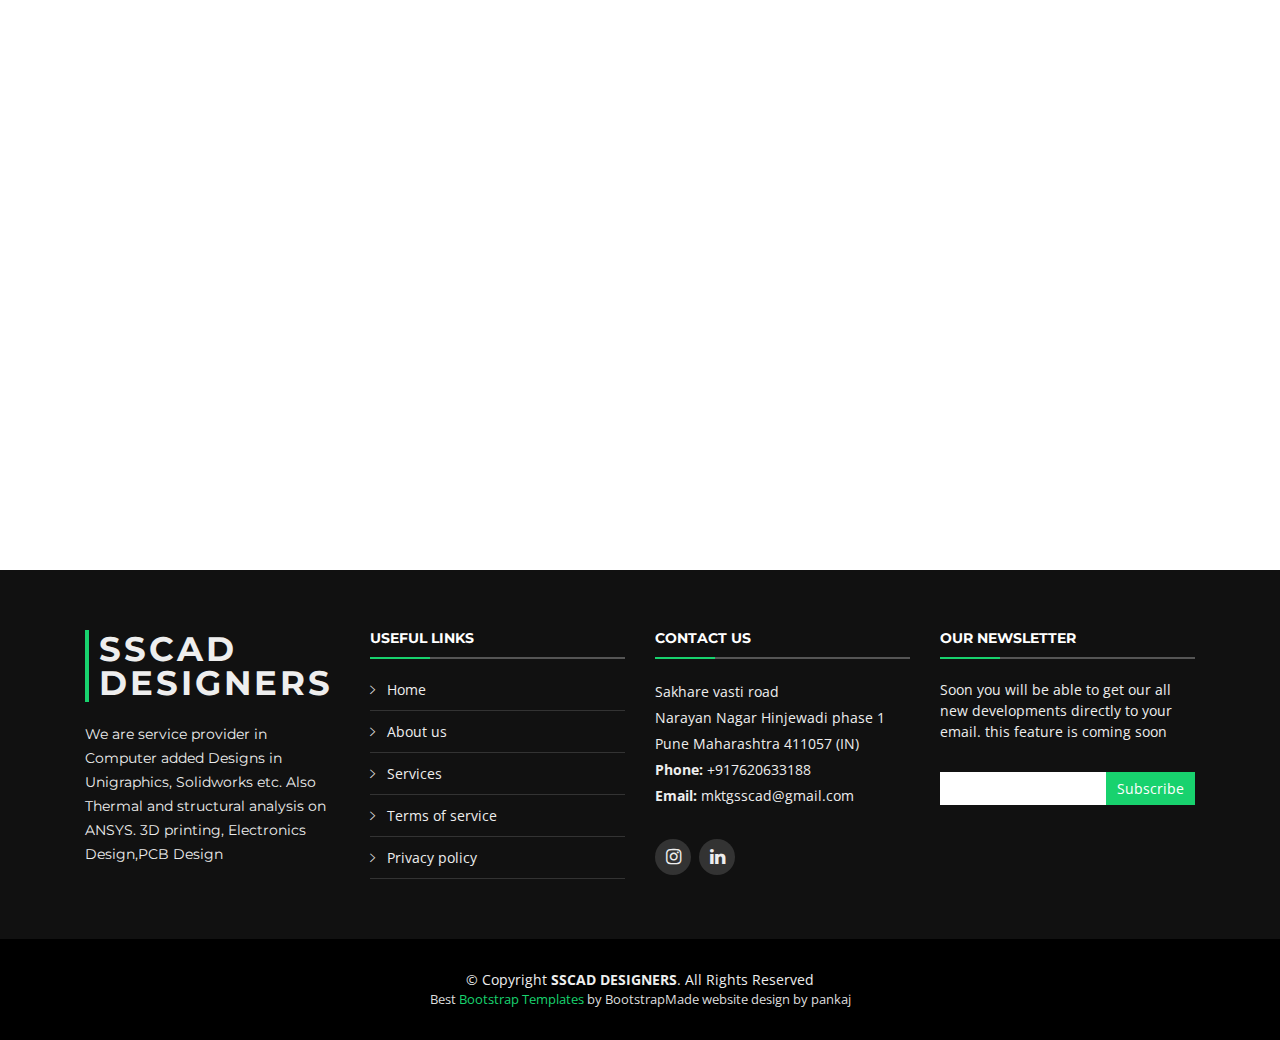
==== commit 8a08d73d: "changes" ====
--- a/index.html
+++ b/index.html
@@ -55,7 +55,7 @@
           <li><a href="#about">About Us</a></li>
           <li><a href="#services">Services</a></li>
           <li><a href="#portfolio">Products</a></li>
-          <li><a href="#team">Team</a></li>
+         <!--- <li><a href="#team">Team</a></li> --->
          
           <li><a href="#contact">Contact</a></li>
         </ul>
@@ -563,58 +563,6 @@
 
   </section><!-- #call-to-action --> 
   
-
-    <!--==========================
-      Team Section
-    ============================-->
-	
-    <section id="team">
-      <div class="container">
-        <div class="section-header wow fadeInUp">
-          <h3>Team</h3>
-          <p>young and dynamic team.</p>
-        </div>
-
-        <div class="row">
-          <div class="col-lg-3 col-md-6 wow fadeInUp" data-wow-delay="0.1s">
-            <div class="member">
-              <img src="img/team-2.jpg" class="img-fluid" alt="">
-              <div class="member-info">
-                <div class="member-info-content">
-                  <h4>Swapnil Kathane</h4>
-                  <span>Design Head</span>
-                  <div class="social">
-                    <a href=""><i class="fa fa-twitter"></i></a>
-                    <a href=""><i class="fa fa-facebook"></i></a>
-                    <a href=""><i class="fa fa-linkedin"></i></a>
-                  </div>
-                </div>
-              </div>
-            </div>
-          </div>
-
-          <div class="col-lg-3 col-md-6 wow fadeInUp" data-wow-delay="0.2s">
-            <div class="member">
-              <img src="img/team-3.jpg" class="img-fluid" alt="">
-              <div class="member-info">
-                <div class="member-info-content">
-                  <h4>Shubham Nikhade</h4>
-                  <span>CO-Founder</span>
-                  <div class="social">
-                    <a href=""><i class="fa fa-twitter"></i></a>
-                    <a href=""><i class="fa fa-facebook"></i></a>
-                    <a href=""><i class="fa fa-linkedin"></i></a>
-                  </div>
-                </div>
-              </div>
-            </div>
-          </div>
-
-         
-        </div>
-		</div>
-    
-    </section><!-- #team -->
 	
     <!--==========================
       Contact Section
@@ -633,7 +581,7 @@
             <div class="contact-address">
               <i class="ion-ios-location-outline"></i>
               <h3>Address</h3>
-              <address>Near Shivsrushti, Sinhgad College Road, Ambegaon (Bk)-411041</address>
+              <address> Sakhare vasti road Narayan Nagar Hinjewadi phase 1 Pune Maharashtra 411057</address>
             </div>
           </div>
 
@@ -713,9 +661,9 @@
           <div class="col-lg-3 col-md-6 footer-contact">
             <h4>Contact Us</h4>
             <p>
-              Near Shivsrushti <br>
-             Sinhgad College Road,<br>
-              Ambegaon (Bk)-411041 (IN) <br>
+              Sakhare vasti road  <br>
+             Narayan Nagar Hinjewadi phase 1<br>
+             Pune Maharashtra 411057 (IN) <br>
               <strong>Phone:</strong> +917620633188<br>
               <strong>Email:</strong> mktgsscad@gmail.com<br>
             </p>
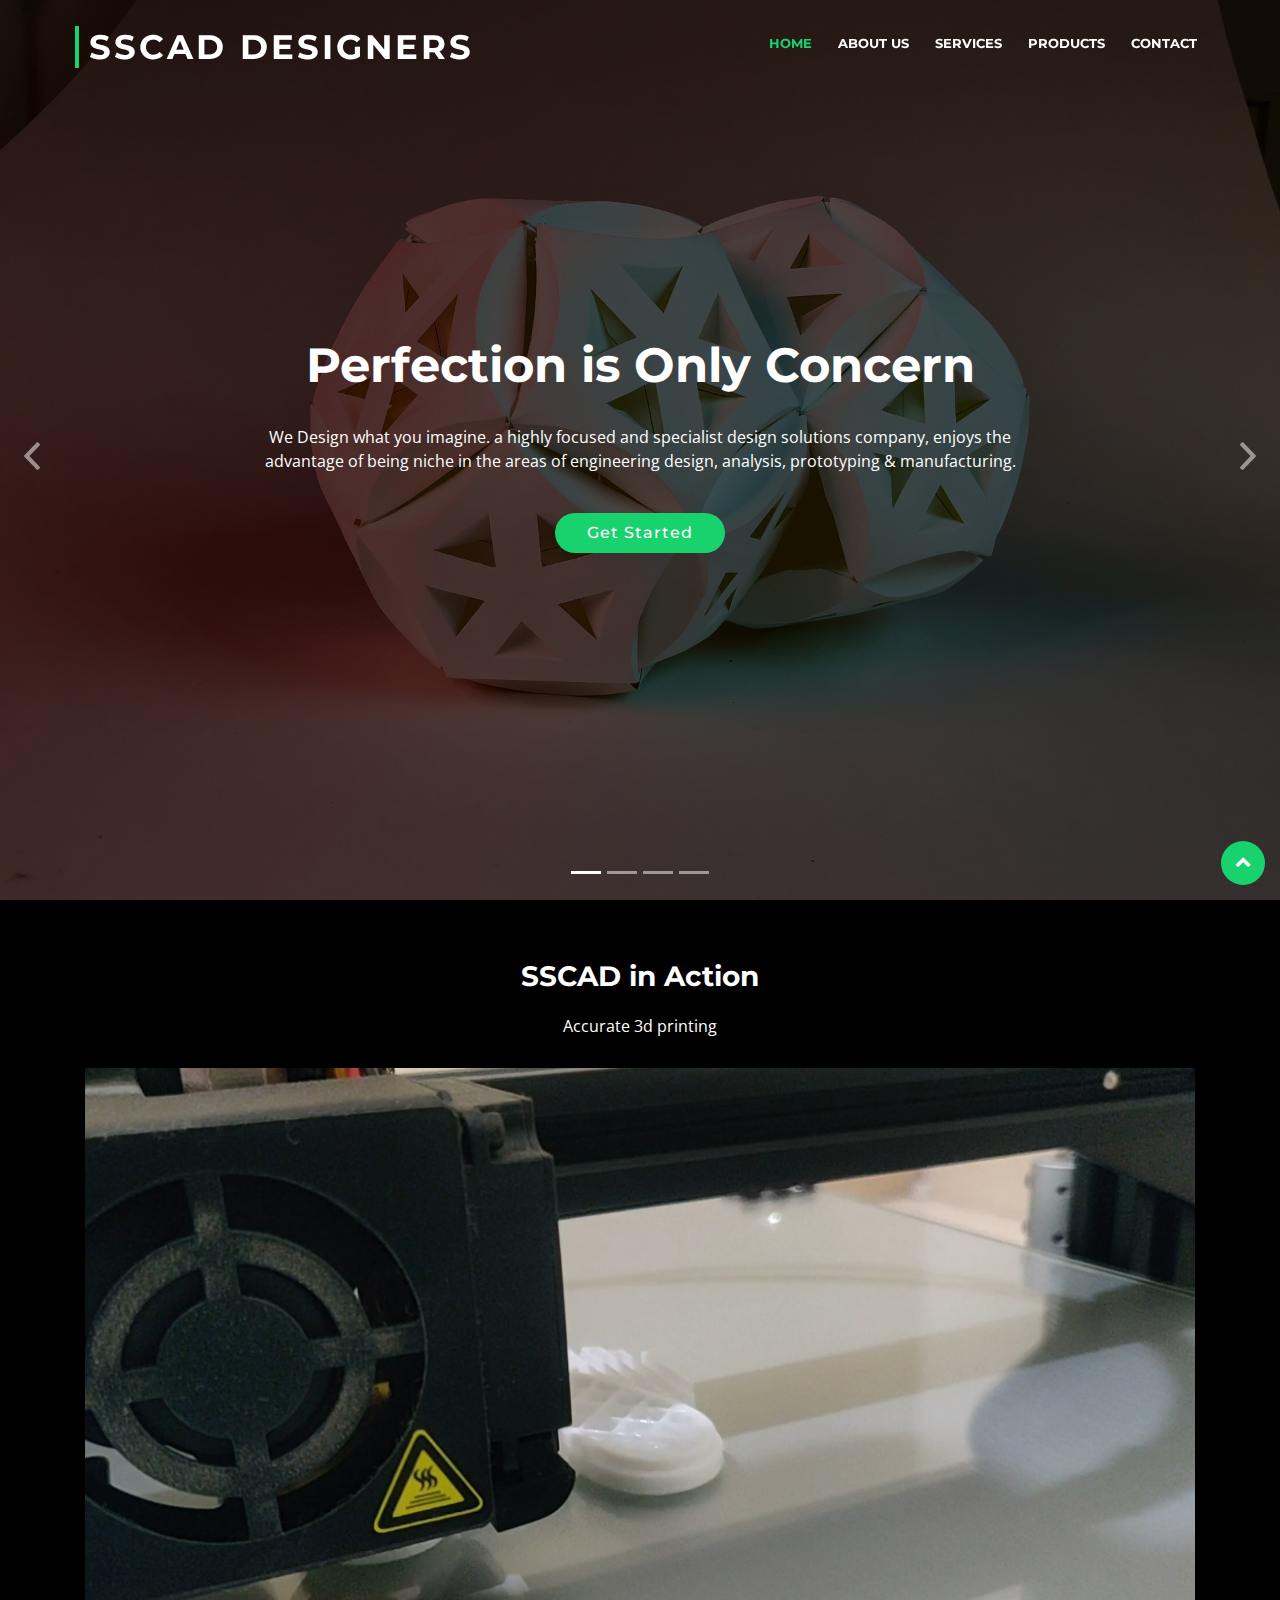
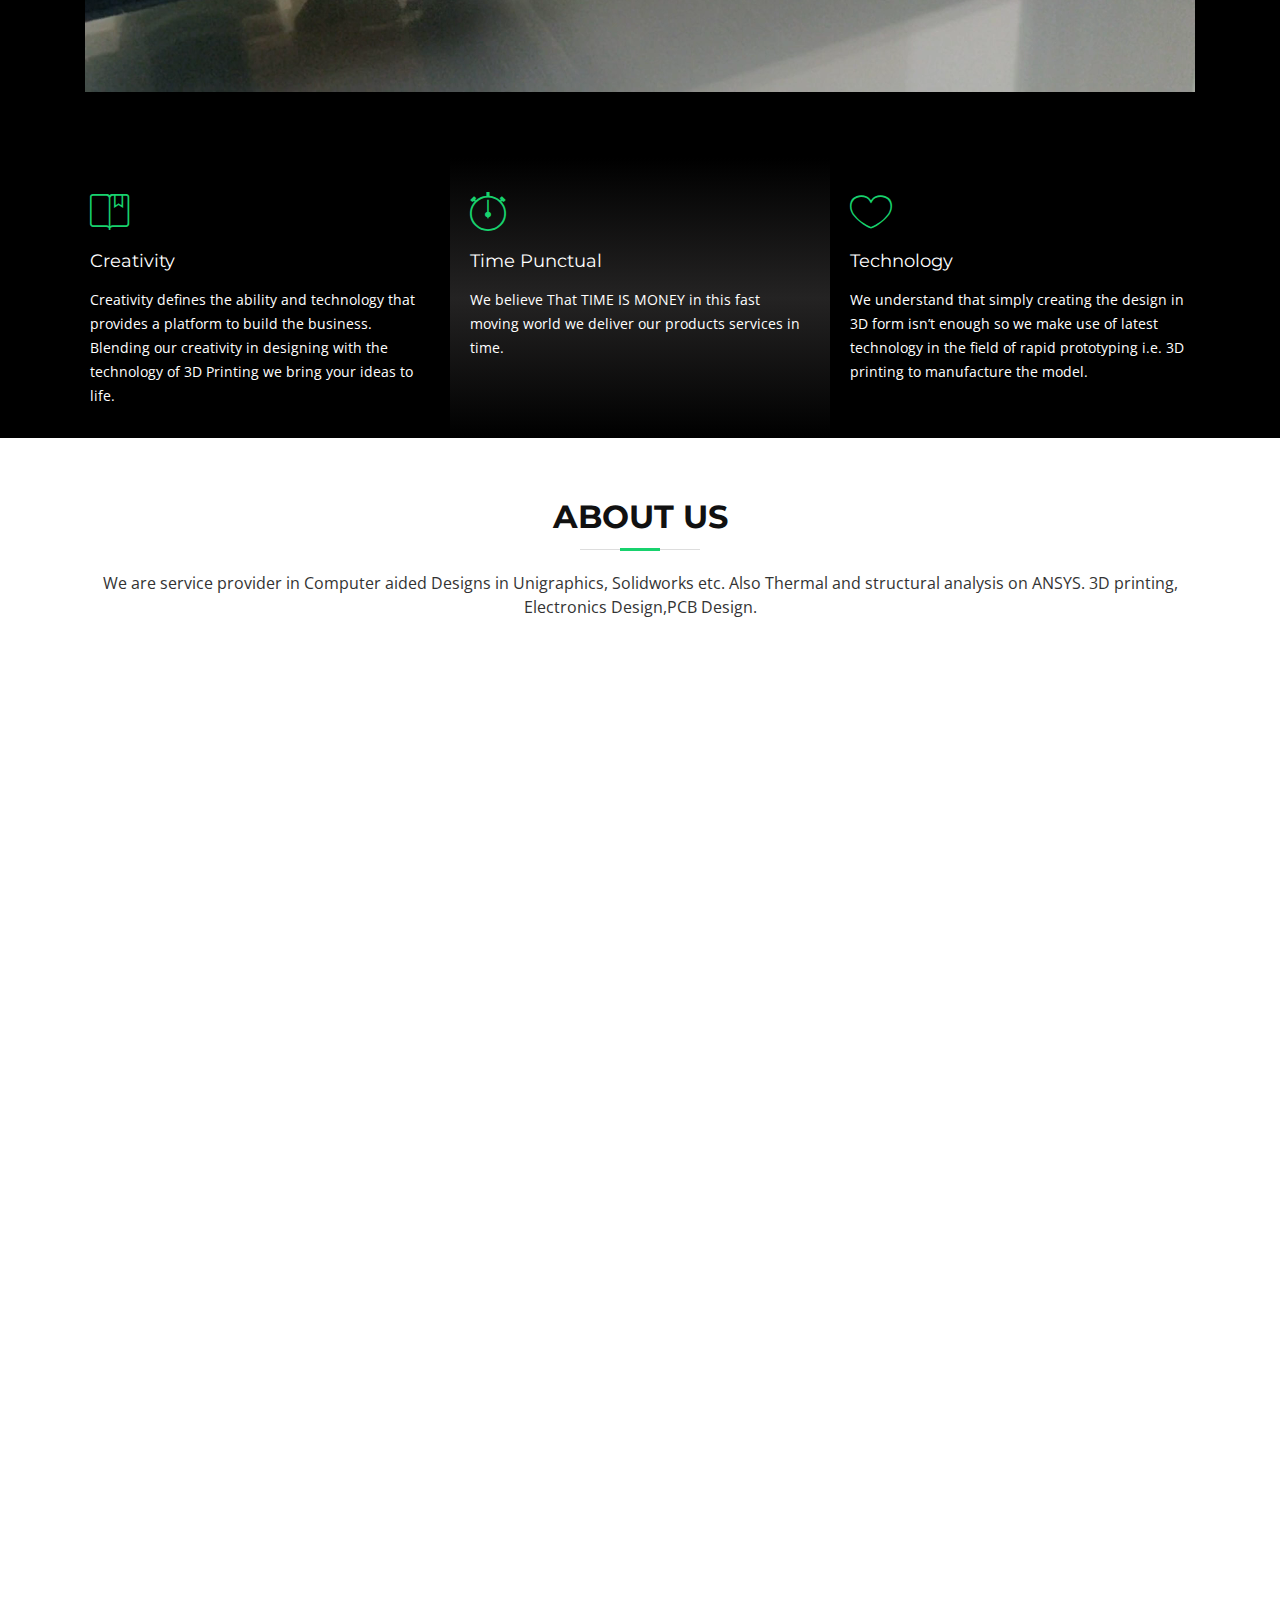
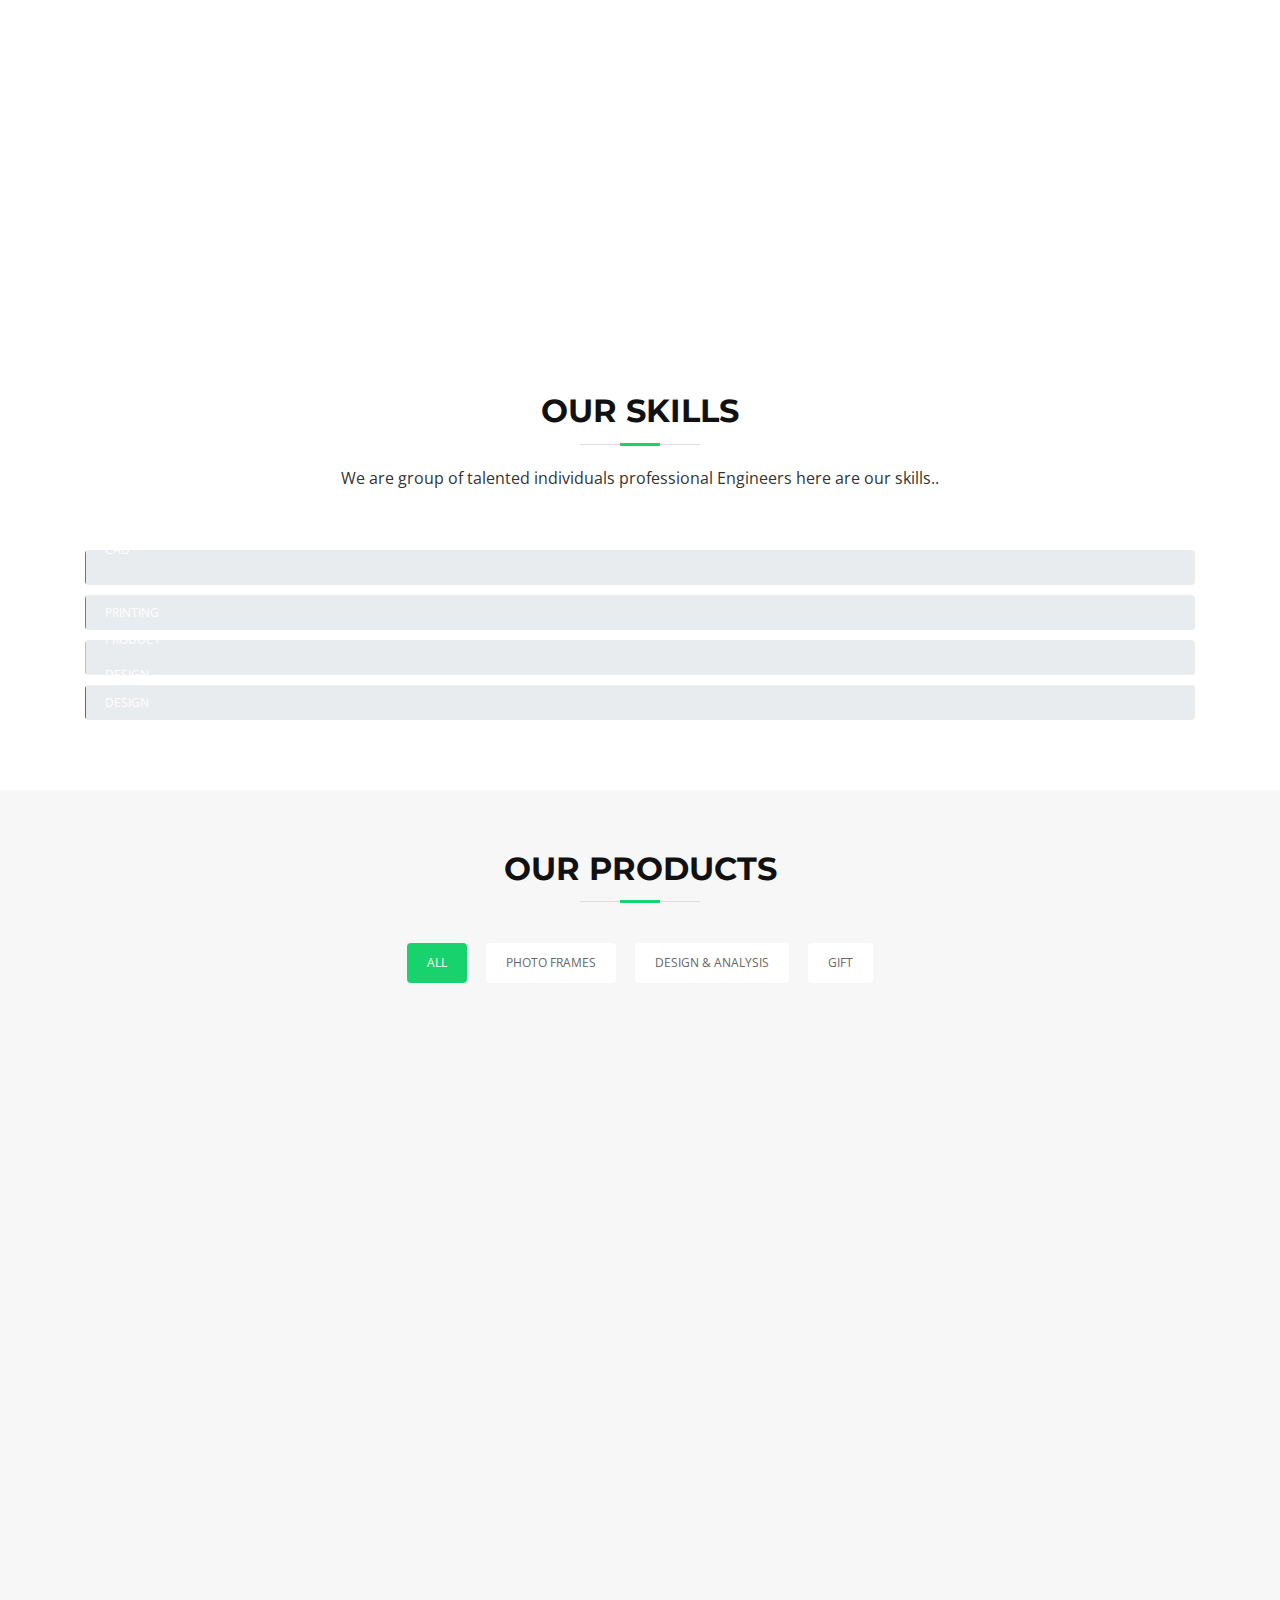
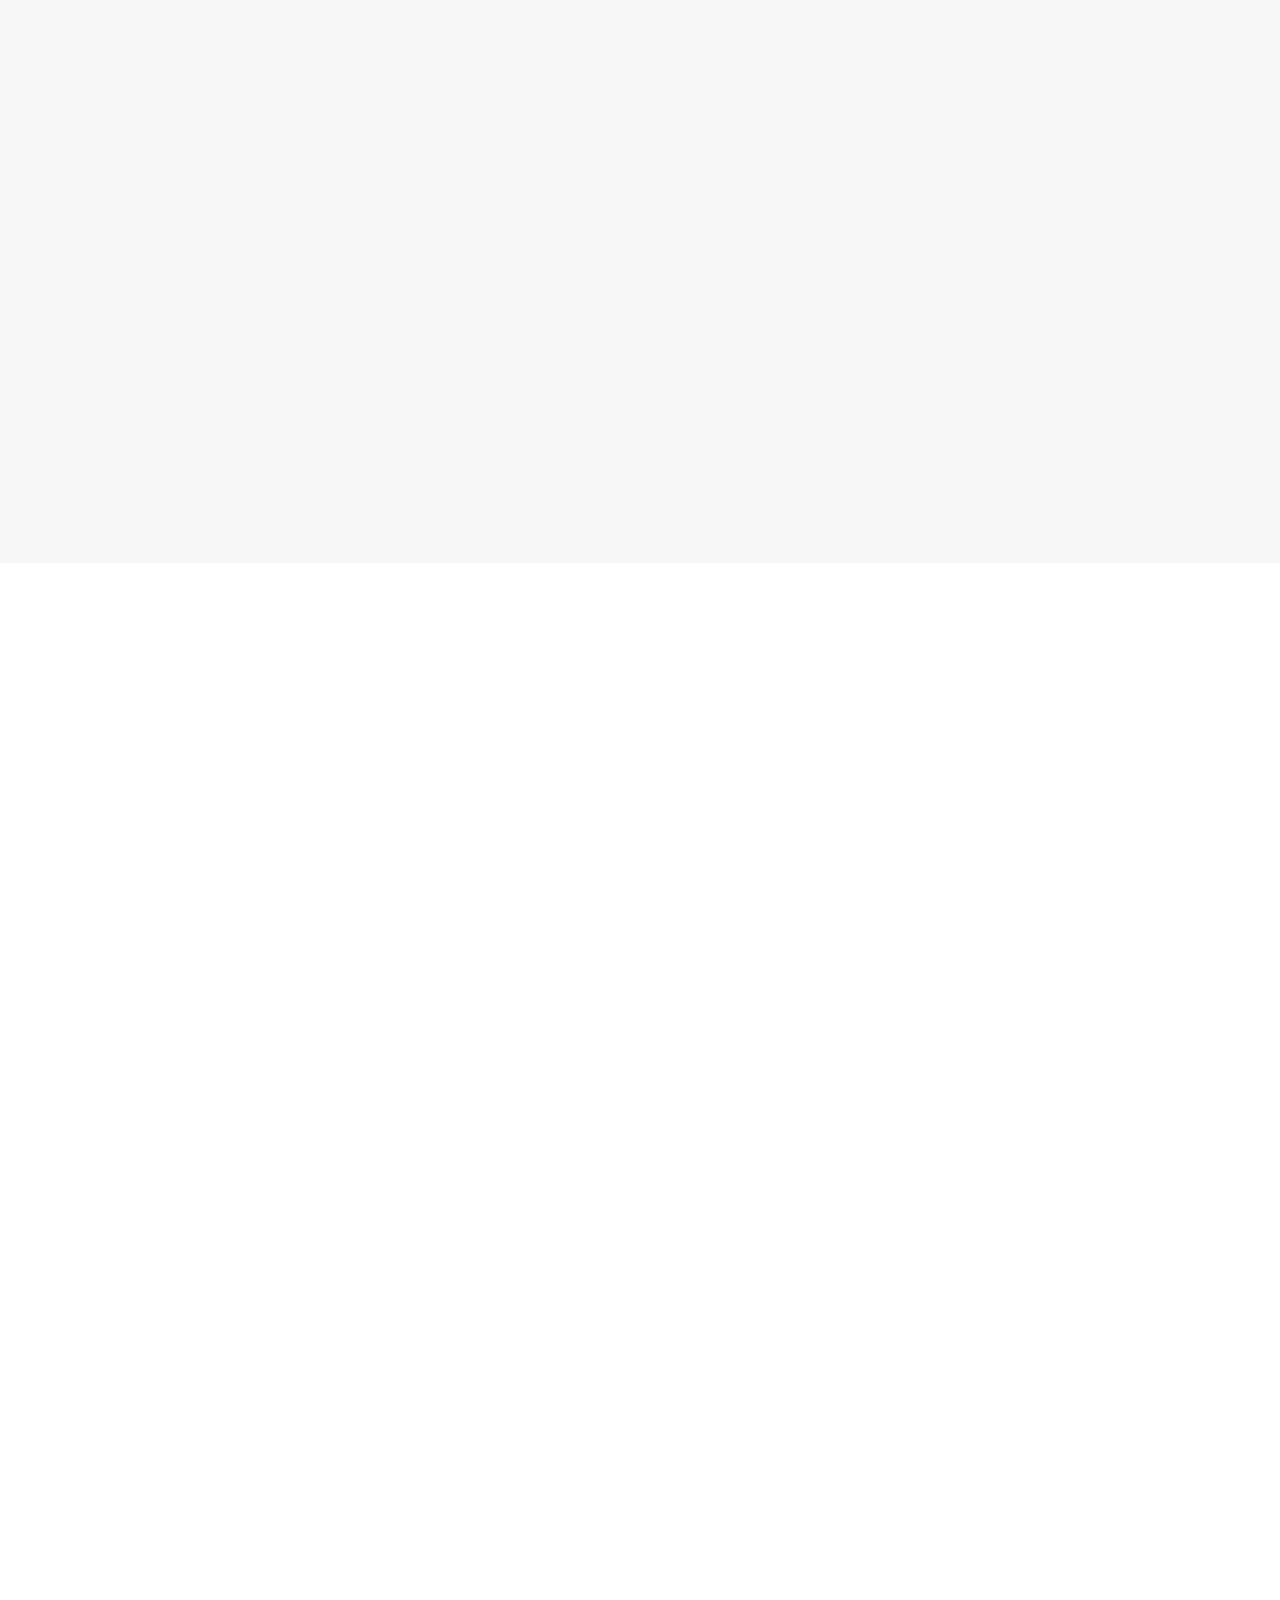
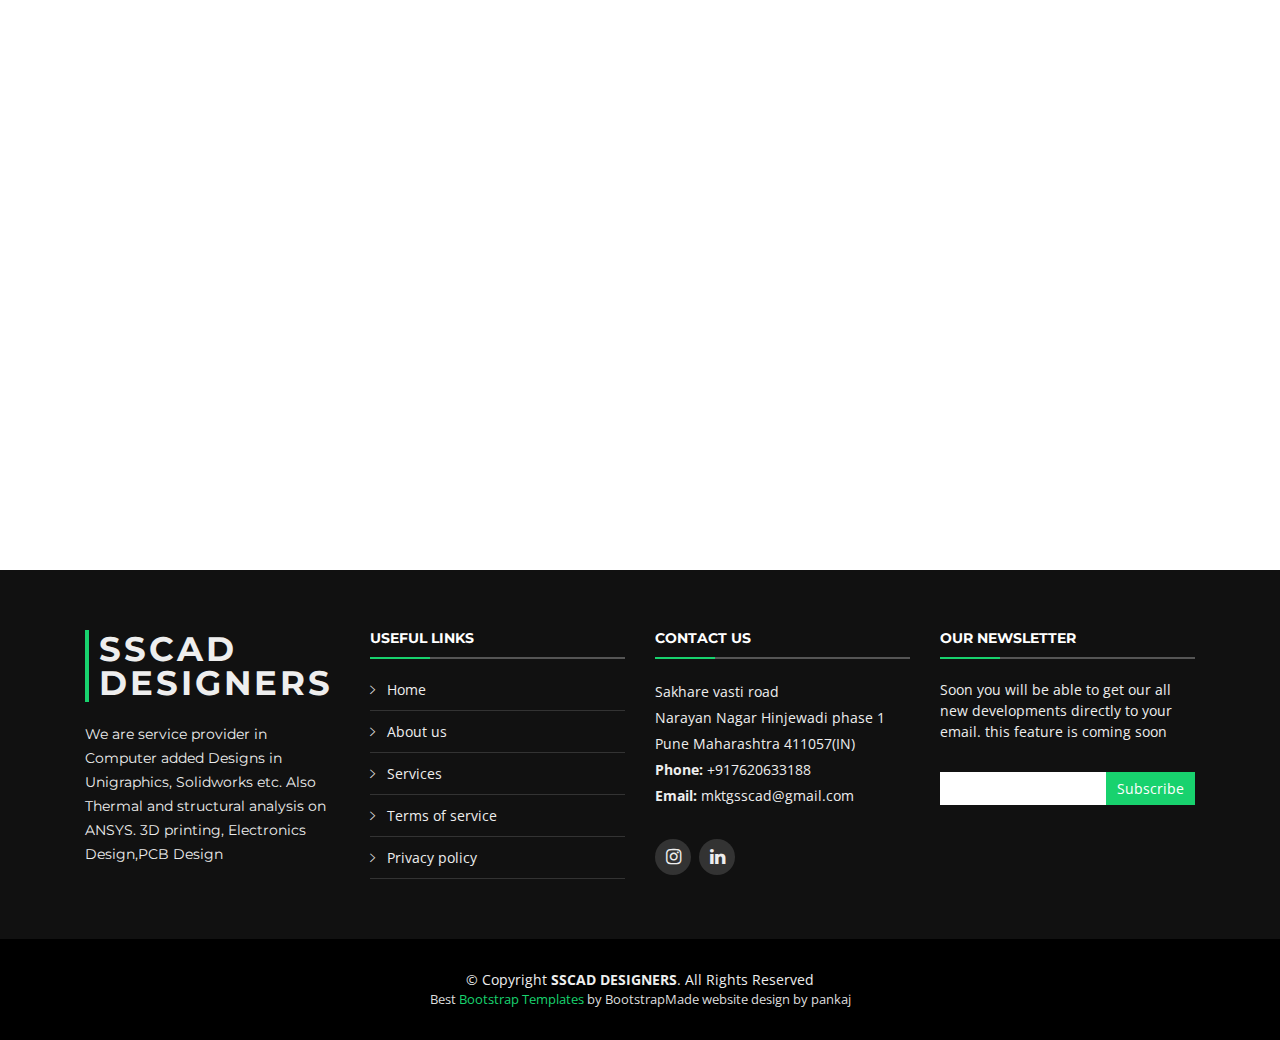
==== commit d54cc9d8: "s" ====
--- a/index.html
+++ b/index.html
@@ -2,7 +2,7 @@
 <html lang="en">
 <head>
   <meta charset="utf-8">
-  <title>SSCAD DESIGNERS</title>
+  <title>SSCAD DESIGNER</title>
   <meta content="width=device-width, initial-scale=1.0" name="viewport">
   <meta content="" name="keywords">
   <meta content="" name="description">
@@ -663,7 +663,7 @@
             <p>
               Sakhare vasti road  <br>
              Narayan Nagar Hinjewadi phase 1<br>
-             Pune Maharashtra 411057 (IN) <br>
+             Pune Maharashtra 411057(IN) <br>
               <strong>Phone:</strong> +917620633188<br>
               <strong>Email:</strong> mktgsscad@gmail.com<br>
             </p>
